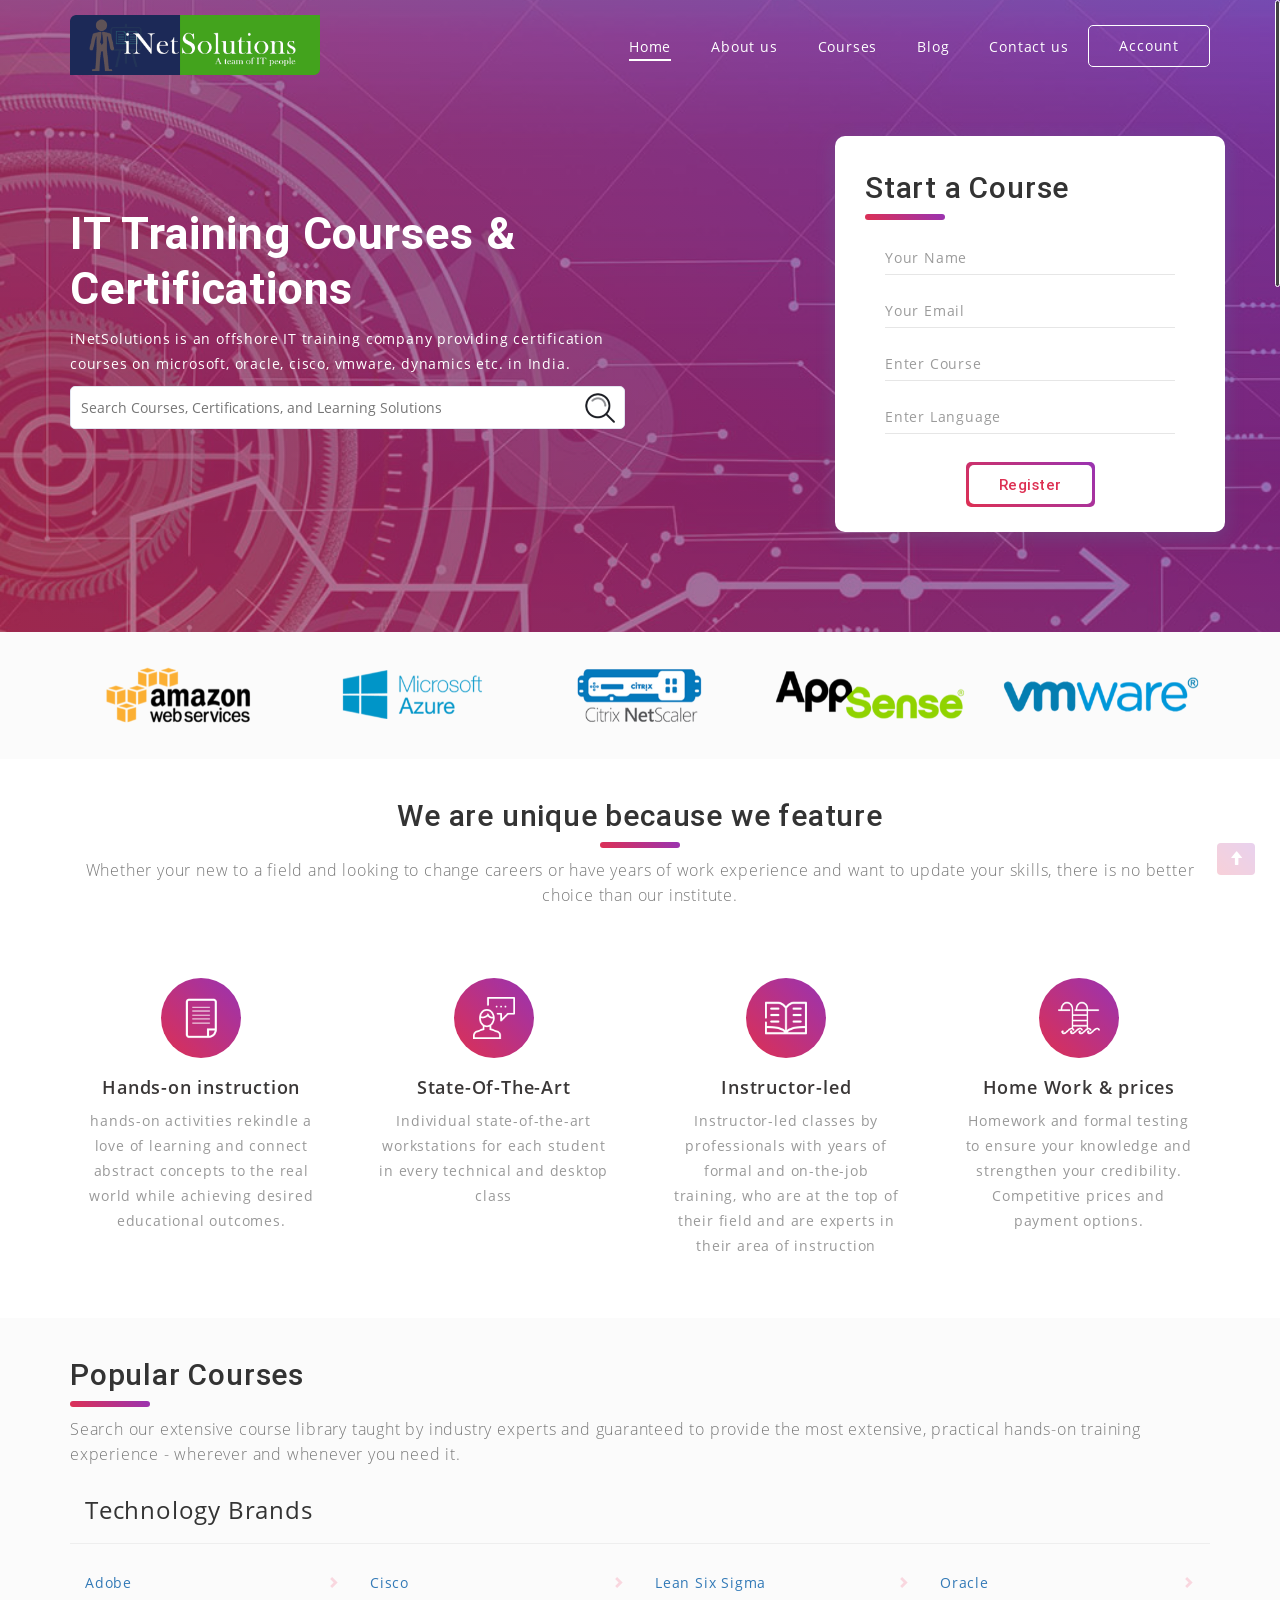
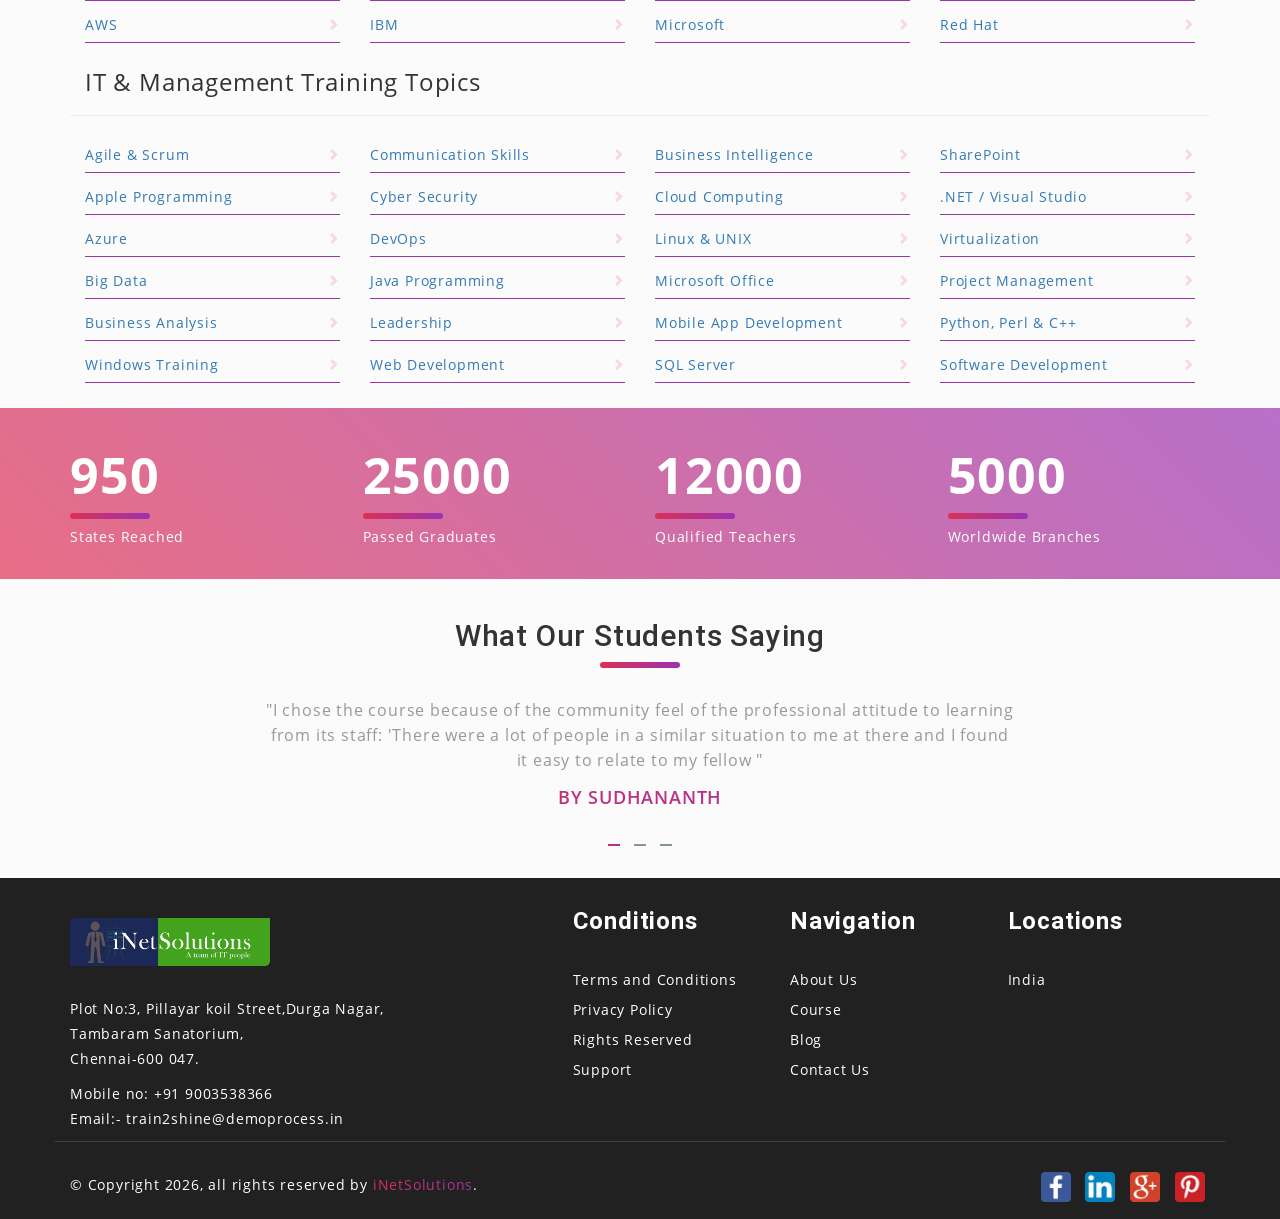
==== Apps/index.html @ a6f06917 "" ====
﻿<!DOCTYPE html>
<html lang="en" ng-app="inet">
<head>
    <title>iNetSolutions</title>
    <meta charset="UTF-8">
    <meta name="viewport" content="width=device-width, initial-scale=1, maximum-scale=1">
    <link rel="shortcut icon" href="images/favi.png">
    <!--Bootstrap css here-->
    <link rel="stylesheet" href="css/bootstrap.css">
    <!--Font-Awsome css here-->
    <link rel="stylesheet" href="css/font-awesome.min.css">
    <!--Owl-carousel css here-->
    <link rel="stylesheet" href="plugins/owl/owl.carousel.css">
    <link rel="stylesheet" href="plugins/owl/owl.theme.default.css">
    <link rel="stylesheet" href="plugins/owl/owl.transitions.css">
    <!--common css here-->
    <link rel="stylesheet" href="css/gradient.css">
    <!-- Gradient Color css-->
    <link rel="stylesheet" href="css/color.css">
    <!--Responsive css here-->
    <link rel="stylesheet" href="css/responsive.css">
    <!--Paraxify css here-->
    <link rel="stylesheet" href="plugins/paraxify/paraxify.css" />
    <!-- Jquery -->


</head>
<body ng-controller="mainController as main">
    <!---loader-->
    <div class="pageLoader">
        <div>
            <div id='stars'></div>
            <div id='stars2'></div>
            <div id='stars3'></div>
            <div id='loadertitle'>
                <div class="loaderArea">
                    <div class="Myloader1">
                        <img class="img-responsive headerLogo" src="images/logo.png" alt="" />
                    </div>
                </div>
            </div>
        </div>
    </div>
    <!---loader-->
    <!-- header -->
    <header class="paraxify">
        <div class="crossfade" ng-show="location=='/' || location=='/home'">
            <figure></figure>
            <figure></figure>
            <figure></figure>
        </div>
        <!--top bar-->
        <div class="overlay">
            <!--top bar-->
            <!--navigation-->
            <nav class="navbar navbar-default">
                <div class="container">
                    <div class="navbar-header logoo">
                        <button id="tog-btn" type="button" class="navbar-toggle collapsed" data-toggle="collapse" data-target="#bs-example-navbar-collapse-1" aria-expanded="false">
                            <span class="sr-only">Toggle navigation</span>
                            <span class="icon-bar"></span>
                            <span class="icon-bar"></span>
                            <span class="icon-bar"></span>
                        </button>
                        <a class="navbar-brand" href="#">
                            <img class="img-responsive headerLogo logo" src="images/logo.png" alt="Logo" />
                        </a>
                    </div>

                    <!-- Collect the nav links, forms, and other content for toggling -->
                    <div class="collapse navbar-collapse" id="bs-example-navbar-collapse-1">
                        <ul class="nav GradinetNav navbar-nav navbar-right hidden-xs hidden-sm">
                            <li>
                                <a href="javascript:;" class="btn borderBTn" style="margin-bottom: 0px;" data-toggle="modal" data-target="#popupRegister">Account</a>
                            </li>
                        </ul>
                        <ul id="navigation" class="nav navbar-nav navbar-right">
                            <li ng-class="{active: location === '/'}">
                                <a href="#!/">Home</a>
                            </li>
                            <li ng-class="{active: location === '/aboutus'}"><a href="#" data-val="#">About us</a></li>
                            <li ng-class="{active: location === '/courses'}"><a href="#" data-val="#">Courses</a></li>
                            <li ng-class="{active: location === '/blog'}"><a href="#" data-val="#">Blog</a></li>
                            <li ng-class="{active: location === '/contact'}"><a ng-href="#!/contact">Contact us</a></li>
                            <li class="visible-xs"><a href="javascript:;" data-toggle="modal" data-target="#popupRegister">Register</a></li>
                        </ul>
                    </div>

                </div>
            </nav>
            <!-- NAVIGATION -->
            <!-- HEADER -->
            <section id="banner-section" class="header-bg" ng-show="location=='/' || location=='/home'">
                <div class="container">
                    <div class="row">
                        <div class="col-md-12 col-sm-12 col-xs-12">
                            <div class="row">
                                <div class="col-md-6 col-sm-9 col-xs-12">
                                    <h1 class="BigFont white" data-aos="fade-right" data-aos-duration="1000">IT Training Courses & Certifications</h1>
                                    <p class="white bannerDesc" data-aos="fade-left" data-aos-duration="1000">
                                        iNetSolutions is an offshore IT training company providing certification courses on microsoft, oracle, cisco, vmware, dynamics etc. in India.
                                    </p>
                                    <input type="text" name="search" value="" class="inetsearchbox" placeholder="Search Courses, Certifications, and Learning Solutions" />
                                    <button class="searchbtn"></button>
                                    <!--<p class="spacetop bannerBtns" data-aos="flip-down" data-aos-duration="1000">
                                        <span class="BannerPlayBtn" data-toggle="modal" data-target="#playVideo">
                                            <i class="fa fa-play"></i>
                                        </span>
                                        <span class="white leftSpace">2,000+ Videos </span>
                                    </p>-->
                                </div>
                                <div class="col-md-4 col-md-offset-2 col-sm-12 col-xs-12 search-div minusMg">
                                    <div class="col-md-12 col-xs-12 col-sm-5">
                                        <h1 class="SectionTitle RobotoMedium">Start a Course</h1>
                                        <div class="underTitleLine gradientbg"></div>
                                    </div>
                                    <div class="col-md-12 col-xs-12 col-sm-7">
                                        <form action="#" class="custom-form">
                                            <div class="form-group">
                                                <input type="text" class="form-control" name="user" id="user" />
                                                <label for="user" class="animated-label">Your Name</label>
                                            </div>
                                            <div class="form-group">
                                                <input type="text" class="form-control" name="pass" id="pass" />
                                                <label for="pass" class="animated-label">Your Email</label>
                                            </div>
                                            <div class="form-group">
                                                <input type="text" class="form-control" name="course" id="course" />
                                                <label for="course" class="animated-label">Enter Course</label>
                                            </div>
                                            <div class="form-group">
                                                <input type="text" class="form-control" name="lang" id="lang" />
                                                <label for="lang" class="animated-label">Enter Language</label>
                                            </div>
                                            <div class="col-md-12 margintop20 marginbottom10">
                                                <button type="button" class="btn gradientBtn" style="margin: 0 auto; display: block; " data-toggle="modal" data-target="#pop-register">
                                                    <span>Register</span>
                                                </button>
                                            </div>
                                        </form>
                                    </div>
                                </div>
                            </div>
                        </div>
                    </div>
                </div>
            </section>
        </div>
    </header>
    <!-- HEADER -->
    <!-- HEADER MODAL START HERE-->
    <!-- Modal -->
    <div id="popupRegister" class="modal fade" role="dialog">
        <div class="modal-dialog">
            <!-- Modal content-->
            <div id="card">
                <figure class="front">
                    <div class="modal-content">
                        <div id="Login">
                            <div class="modal-header">
                                <button type="button" class="close" data-dismiss="modal">&times;</button>
                                <h4 class="modal-title">Login</h4>
                                <p> Enter your credentials to login. </p>
                            </div>
                            <div class="modal-body" style="overflow: hidden">
                                <form action="#" class="custom-form">
                                    <div class="form-group">
                                        <input type="text" class="form-control" name="email" id="email" />
                                        <label for="email" class="animated-label">Your Email</label>
                                    </div>
                                    <div class="form-group">
                                        <input type="password" class="form-control" name="passw" id="passw" />
                                        <label for="passw" class="animated-label">Your Password</label>
                                    </div>
                                    <div class="col-md-12 margintop20">
                                        <button type="button" class="btn gradientBtn" style="margin: 0 auto; display: block; " data-toggle="modal" data-target="#pop-register">
                                            <span>Login</span>
                                        </button>
                                    </div>
                                    <div class="col-md-12 text-center">
                                        <p class="loginRegisterNote registerbtn margintop15">Donot Have a account? <a href="#">Create a account</a></p>
                                    </div>
                                </form>
                            </div>
                        </div>
                    </div>
                </figure>
                <figure class="back">
                    <div class="modal-content">
                        <div id="Register">
                            <div class="modal-header">
                                <button type="button" class="close" data-dismiss="modal">&times;</button>
                                <h4 class="modal-title">Register</h4>
                                <p> Enter your information to Register. </p>
                            </div>
                            <div class="modal-body" style="overflow: hidden">
                                <form action="#" class="custom-form">
                                    <div class="form-group">
                                        <input type="text" class="form-control" name="registerName" id="registerName" />
                                        <label for="registerName" class="animated-label">Your Name</label>
                                    </div>
                                    <div class="form-group">
                                        <input type="text" class="form-control" name="registerEmail" id="registerEmail" />
                                        <label for="registerEmail" class="animated-label">Your Email</label>
                                    </div>
                                    <div class="form-group">
                                        <input type="password" class="form-control" name="registerPassword" id="registerPassword" />
                                        <label for="registerPassword" class="animated-label">Your Password</label>
                                    </div>
                                    <div style="margin-top: 25px; margin-bottom: 20px;">
                                        <button type="button" class="btn gradientBtn" style="margin: 0 auto; display: block;">
                                            <span>Register</span>
                                        </button>
                                    </div>
                                    <div class="col-md-12 text-center">
                                        <p class="loginRegisterNote backtologin">Already have an account ? <a href="#">Login here</a></p>
                                    </div>
                                </form>
                            </div>
                        </div>
                    </div>
                </figure>
            </div>
        </div>
    </div>
    <!-- HEADER MODAL END HERE-->
    <!-- VIDEO MODAL START HERE-->
    <div id="playVideo" class="modal fade" role="dialog">
        <div class="modal-dialog">
            <div class="modal-content">
                <!--<iframe class="iframe" src="https://www.youtube.com/embed/wdUK7bCMXqs" allowfullscreen></iframe>-->
            </div>
        </div>
    </div>
    <!-- VIDEO MODAL END HERE-->
    <div ng-view autoscroll="true"></div>

    <!--PARTNERS SECTION END HERE-->
    <!--FOOTER SECTION START HERE-->

    <footer class="ParalaxImage paraxify">
        <div class="footerContainer">
            <div class="container">
                <div class="row">
                    <div class="col-md-12 col-xs-12 col-sm-12">
                        <div class="row white">
                            <div class="col-md-4 col-sm-4 col-xs-12">
                                <h3 class="white RobotoBold footerLogo">
                                    <img class="img-responsive" src="images/logo.png" alt="Logo" />
                                </h3>
                                <p>
                                    Plot No:3, Pillayar koil Street,Durga Nagar,<br />
                                    Tambaram Sanatorium,<br />Chennai-600 047.
                                </p>
                                <ul>
                                    <li>Mobile no: +91 9003538366</li>
                                    <li>Email:- train2shine@demoprocess.in</li>
                                </ul>
                            </div>
                            <div class="col-md-7 col-md-offset-1 col-sm-8">
                                <div class="col-md-4 col-xs-4  col-sm-4">
                                    <h3 class="white RobotoBold footerTitle footerSmall">Conditions</h3>
                                    <ul>
                                        <li><a href="javascript:;">Terms and Conditions</a></li>
                                        <li><a href="javascript:;">Privacy Policy</a></li>
                                        <li><a href="javascript:;">Rights Reserved</a></li>
                                        <li><a href="javascript:;">Support</a></li>
                                    </ul>
                                </div>
                                <div class="col-md-4 col-xs-4 col-sm-4">
                                    <h3 class="white RobotoBold footerTitle footerSmall">Navigation</h3>
                                    <ul>
                                        <li><a href="javascript:;">About Us</a></li>
                                        <li><a href="javascript:;">Course</a></li>
                                        <li><a href="javascript:;">Blog</a></li>
                                        <li><a href="javascript:;">Contact Us</a></li>
                                    </ul>
                                </div>
                                <div class="col-md-4 col-xs-4  col-sm-4">
                                    <h3 class="white RobotoBold footerTitle footerSmall">Locations</h3>
                                    <ul>
                                        <li><a href="javascript:;">India</a></li>
                                    </ul>
                                </div>
                            </div>
                        </div>
                    </div>
                    <!--rights reserved line-->
                    <div class="col-md-12 col-xs-12 col-sm-12 rightsReserved">
                        <div class="row white">
                            <div class="col-md-6 col-sm-6 col-xs-12">
                                <p>
                                    &copy; Copyright {{year}}, all rights reserved by <a href="#" target="_blank" class="gradientColor">iNetSolutions</a>.
                                </p>
                            </div>
                            <div class="col-md-6 col-sm-6 col-xs-12 text-right">
                                <ul class="list-inline SocialIcons">
                                    <li>
                                        <a href="javascript:;">
                                            <img src="images/footer/fb.png" alt="Facebook Logo" class="img-responsive footerImages" />
                                        </a>
                                    </li>
                                    <li>
                                        <a href="javascript:;">
                                            <img src="images/footer/li.png" alt="LinkedIn Logo" class="img-responsive footerImages" />
                                        </a>
                                    </li>
                                    <li>
                                        <a href="javascript:;">
                                            <img src="images/footer/gm.png" alt="Gmail Logo" class="img-responsive footerImages" />
                                        </a>
                                    </li>
                                    <li>
                                        <a href="javascript:;">
                                            <img src="images/footer/pi.png" alt="Pinterest Logo" class="img-responsive footerImages" />
                                        </a>
                                    </li>
                                </ul>
                            </div>
                        </div>
                    </div>
                </div>
            </div>
        </div>
    </footer>

    <!--FOOTER SECTION END HERE-->
    <!-- GO TO TOP FUNCYION START HERE-->

    <button onclick="goTopFunction()" id="TopBtn" class="gradientbgTransparent btn btn-gradient"><span class="glyphicon glyphicon-arrow-up"></span></button>
    <script src="js/jquery.js"></script>
    <script src="js/angular.min.js"></script>
    <script src="js/angular-route.js"></script>
    <script src="js/angular-sanitize.js"></script>
    <script src="script.js"></script>
    <!-- GO TO TOP FUNCYION END HERE-->
    <!-- All Javascripts -->
    <!-- Bootstrap -->
    <script type="text/javascript" src="js/bootstrap.js"></script>
    <!-- Nice Scroll -->
    <script type="text/javascript" src="plugins/niceScroll/niceScroll.min.js"></script>
    <!-- Owl Carousel -->
    <script type="text/javascript" src="plugins/owl/owl.carousel.js"></script>
    <!--Paraxify js here-->
    <script type="text/javascript" src="plugins/paraxify/paraxify.js"></script>
    <!-- gradient variation home js file -->
    <script type="text/javascript" src="js/gradient.js"></script>
    <div id="mainjsload">
        <!-- common js file -->
        <script type="text/javascript" src="js/main.js"></script>
    </div>

</body>
</html>
---- Apps/css/gradient.css ----
/*fonts-start-here */

@font-face {
    font-family: robo-light;
    src: url("../fonts/roboto/Roboto-Light.ttf");
}

@font-face {
    font-family: robo-medium;
    src: url("../fonts/roboto/Roboto-Medium.ttf");
}

@font-face {
    font-family: robo-bold;
    src: url("../fonts/roboto/Roboto-Bold.ttf");
}

@font-face {
    font-family: open-light;
    src: url("../fonts/openSans/OpenSans-Light.ttf");
}

@font-face {
    font-family: open-regular;
    src: url("../fonts/openSans/OpenSans-Regular.ttf");
}

@font-face {
    font-family: open-semibold;
    src: url("../fonts/openSans/OpenSans-Semibold.ttf");
}

@font-face {
    font-family: open-bold;
    src: url("../fonts/openSans/OpenSans-Bold.ttf");
}


.RobotoLight {
    font-family: robo-light;
}

.RobotoMedium {
    font-family: robo-medium;
}

.RobotoBold {
    font-family: robo-bold;
}

.RobotoLight {
    font-family: open-light;
}

.OpensansRegular {
    font-family: open-regular;
}

.OpensanssemBold {
    font-family: open-semibold;
}

.OpenBold {
    font-family: open-bold;
}

.panel-title:hover {
    color: #000;
}

body {
    font-family: open-regular;
    line-height: 25px;
    letter-spacing: 0.8px;
}

select::-ms-expand {
    display: none;
}

.col-md-15, .col-sm-15 {
    width: 12.5%;
    float: left;
}

.modal-open {
    overflow: hidden;
}

/*fonts-end-here */




/* header syles start here*/

header {
    background-image: url("../images/bg1.jpg");
    background-size: cover;
    position: relative;
}

/*Navbar styles start here */
.navbar {
    background-color: transparent;
    border: none;
}

.navbar-collapse {
    padding-top: 25px;
}

.navbar-brand {
    color: #fff !important;
    font-size: 30px;
}

#navigation li a {
    color: #fff;
    padding: 2px 0px;
    border-bottom: 1px solid transparent;
    border-bottom-width: 2px;
    transition: all 0.3s ease 0s;
}

#navigation li {
    color: #fff;
    padding: 10px 20px;
}

.navbar-default .navbar-brand {
    /*margin-top: 15px !important;*/
}

#navigation li a:hover {
    color: #fff;
    background-color: transparent;
    outline: none;
    text-decoration: none;
    border-color: #fff;
}

#navigation li.active a {
    color: #fff;
    background-color: transparent;
    outline: none;
    text-decoration: none;
    border-color: #fff;
}

.borderBTn {
    padding: 10px 30px !important;
    color: #fff !important;
    border-radius: 5px;
    background-color: transparent;
    border: 1px solid #fff;
}

    .borderBTn:hover {
        background-color: #fff !important;
    }

    .borderBTn div {
        border-radius: 30px;
        background-color: transparent;
        font-family: open-regular;
        font-size: 15px;
        padding: 6px 30px;
        color: #ffffff;
    }

.GradinetNav li a:hover, .GradinetNav li a:focus {
    outline: none;
    background-color: transparent;
}

.gradientBtn {
    border-radius: 5px;
    padding: 12px 3px !important;
}

    .gradientBtn span {
        width: 100%;
        padding: 8px 28px !important;
        background: #fff;
        border: 2px solid transparent;
        border-radius: 5px;
    }

    .gradientBtn:hover span {
        color: #fff;
        background-color: transparent;
    }

.btn:active, .btn.active {
    outline: none;
    box-shadow: none;
    background-color: transparent;
}

.navbar {
    transition: all 0.3s;
}

.navbar {
    padding: 0 0 15px;
}

.navbar-fixed-top {
    transition: all 0.3s ease 0s;
}

    .navbar-fixed-top .navbar-right {
        margin: 0px;
    }

.dropdown-menu {
    background-color: rgba(255,255,255,0.90);
}

    .dropdown-menu li a {
        border-bottom: none !important;
        font-size: 12px !important;
        color: #333 !important;
    }

    .dropdown-menu li a {
        border-bottom: none !important;
        font-size: 13px !important;
        padding: 8px 12px !important;
    }

    .dropdown-menu li {
        padding: 0px !important;
    }

        .dropdown-menu li:hover {
            background-color: #ddd !important;
        }

.navbar-default .navbar-nav > .open > a, .navbar-default .navbar-nav > .open > a:hover, .navbar-default .navbar-nav > .open > a:focus {
    background-color: transparent;
}


/* header syles end here*/



/* banner styles start here */


#banner-section {
    padding-top: 100px; /*150*/
    padding-bottom: 100px; /*250*/
}

.BigFont {
    font-family: robo-bold;
    font-size: 45px;
    font-weight: 400;
    line-height: 55px;
    text-transform: capitalize;
}

.white {
    color: #fff;
}

.BannerPlayBtn {
    border-radius: 50%;
    padding: 20px 20px 20px 27px;
    text-align: center;
    color: #fff;
    transition: all 0.3s ease 0s;
    border: 1px solid #fff;
}

.leftSpace {
    padding-left: 15px;
}

.spacetop {
    padding: 30px 0px;
}

/* banner styles End here */


/* popular course section styles start here*/


.sectionPadding {
    padding: 20px 15px 20px 15px;
}

.SectionTitle {
    font-size: 30px;
}

.underTitleLine {
    border-radius: 3px;
    height: 6px;
    margin: 10px 0px;
    width: 80px;
}

.text-center .underTitleLine {
    margin-right: auto;
    margin-left: auto;
    display: block;
}

.LightColor {
    color: #777777;
    font-size: 16px;
}

.sectionHeader {
    padding-bottom: 20px;
}

.popularBox {
    background-color: transparent;
    border: 1px solid #ebebeb;
    border-radius: 10px;
    overflow: hidden;
    transition: all 0.2s ease 0s;
}

    .popularBox:hover {
        cursor: pointer;
        margin-top: -10px;
        box-shadow: 0px 0px 20px #ddd;
    }

.ImageContainer {
    height: 240px;
    background-size: cover !important;
    background-position: center;
    background-repeat: no-repeat !important;
}

.popularTitle {
    margin: 0px;
    color: #333;
    font-size: 14px;
}

.popularDesc {
    margin: 0px;
    font-size: 13px;
    color: #888;
}

.popularBtn {
    margin: 0px;
    font-size: 13px;
}

    .popularBtn:hover {
        text-decoration: none;
    }

.popularPadding {
    padding: 15px;
    line-height: 20px;
}

/* popular course section styles end here*/


/*how it works styles start here*/


.minusMg {
    margin-top: -50px;
}

.noMarg {
    margin: 0px;
}

.search-div {
    background-color: #fff;
    border-radius: 10px;
    box-shadow: 0 5px 20px rgba(66, 215, 209, 0.15);
    padding: 15px;
}

.iconContainer {
    width: 80px;
    height: 80px;
    border-radius: 50%;
    margin-right: auto;
    margin-left: auto;
    margin-bottom: 10px;
    margin-top: 10px;
    display: block;
    padding: 4px 10px;
}

.BorderedSection {
    background-color: #fbfbfb;
}

.RightIcon {
    padding-right: 40px;
    text-align: right;
}

    .RightIcon:after {
        background: transparent;
        border-radius: 50%;
        content: "";
        font-family: fontawesome;
        height: 20px;
        position: absolute;
        right: -10px;
        top: 30px;
        width: 20px;
    }

.LeftIcon {
    text-align: left;
    margin-top: 115px;
    margin-left: -1px;
    padding-left: 40px;
}

    .LeftIcon:after {
        background: transparent;
        border-radius: 50%;
        content: "";
        font-family: fontawesome;
        height: 20px;
        position: absolute;
        left: -10px;
        top: 30px;
        width: 20px;
    }

.upperSpace {
    margin-top: 60px;
}

.ArrowImage {
    margin-left: auto;
    margin-right: auto;
    margin-top: 50px;
    display: block;
}

.BoxLayout {
    padding: 30px;
    overflow: hidden;
    box-shadow: 0px 0px 20px #eee;
    border-radius: 10px;
}

/*how it works styles end here*/


/* counter styles start here*/

#Counter {
}

.p0withl-r {
    padding: 0px 15px;
}

.counterTitle {
    font-size: 50px;
}

.counterLine {
    border-radius: 3px;
    height: 6px;
    margin: 5px 0;
    width: 80px;
}

.ParalaxImage {
    background-size: cover !important;
}

/* counter styles end here*/


/*services box styles start here*/


.ServiceBox {
    border-radius: 10px;
    padding: 30px;
    transition: all 0.2s ease 0s;
}

    .ServiceBox:hover {
        margin-top: -10px;
        box-shadow: 0px 0px 15px rgba(66,216,209,0.20);
    }

.serviceImage {
    margin: 15px auto;
    display: block;
    width: 70%;
}

.noPadding {
    padding: 0px;
}

.serviceTitle {
    color: #3a3737;
    font-family: open-semibold;
    font-size: 18px;
}

.serviceDetail {
    color: #999999;
    font-size: 14px;
    font-family: open-regular;
}

/*services box styles end here*/

/*faq styles start  here*/


.panel-title {
    font-family: open-semibold;
    font-size: 15px;
    color: #000;
    padding: 10px;
}

.panel-body {
    font-family: open-light;
    font-size: 14px;
    color: #222;
    transition: all 0.2s ease 0s;
}

.panel-group .panel {
    box-shadow: 0px 4px 8px rgba(217, 217, 217, 0.8);
    border: none;
    margin-bottom: 12px;
    transition: all 0.2s ease 0s;
}

.panel-default > .panel-heading {
    background-color: #ffffff;
    padding: 0px;
}

.panel-group .panel-heading + .panel-collapse > .panel-body, .panel-group .panel-heading + .panel-collapse > .list-group {
    border: none;
    transition: all 0.2s ease 0s;
}

.panel-title {
    padding: 22px 15px 13px;
    display: inline-table;
    width: 100%;
}

.panel-heading:hover {
    cursor: pointer;
}

.collpapseArrow {
    float: right;
    text-align: right;
}

.panel-group {
    padding: 50px 0px;
}

.faqImage {
    margin: 0 auto;
    display: block;
}

.panel-title p {
    width: 85% !important;
    float: left;
}

.panel-title i {
    width: -1%;
}

.panel-title {
    overflow: hidden;
}

.panel.active .collpapseArrow {
    transform: rotate(180deg);
}

.panel.active .panel-title {
    color: #ffffff;
    outline: none;
}

.panel.active {
    transition: all 0.2s ease 0s;
}

/*faq styles end  here*/

/*video tour section styles start here*/


.videoTourPlayBtn {
    background-color: #ffffff !important;
    border-radius: 50%;
    padding: 16px 20px 16px 27px;
    text-align: center;
}

.btnContainer {
    text-align: center;
    margin: 35px 0px;
}

/*video tour section styles end here*/

/*blog section styles start here*/


.BlogImageContainer {
    height: 200px;
    background-size: cover !important;
    background-position: center;
    background-repeat: no-repeat !important;
}

.blogPostContainer {
    position: relative;
}

    .blogPostContainer:hover .blogOverlay {
        height: 100%;
        padding: 188px 50px;
    }

.blogPost p {
    margin: 10px 0px;
}

.viewBlog:hover {
    cursor: pointer;
    transform: rotate(75deg);
}

.blogOverlay {
    text-align: center;
    position: absolute;
    transition: all 0.3s ease 0s;
    bottom: 0px;
    border-radius: 10px;
    height: 0%;
    width: 100%;
    overflow: hidden;
}

.postModal {
    width: 70% !important;
}

.blogPostContent {
    padding: 50px;
}

    .blogPostContent .dates {
        margin-bottom: 20px;
    }

.myCloseBtn {
    color: #fff;
    float: right;
    font-size: 50px;
    font-weight: bold;
    line-height: 1;
    opacity: 0.2;
    position: absolute;
    right: 15px;
    text-align: right;
    text-shadow: 0 1px 0 #fff;
    z-index: 999999999;
}

/*blog section styles end here*/


/* testimonials styles start here */

.clientReview {
    font-size: 16px;
    color: #999;
    font-family: open-regular;
}

.clientName {
    font-size: 18px;
    text-transform: uppercase;
    font-family: open-semibold;
    margin: 15px 0px;
}

.owl-theme .owl-dots .owl-dot span {
    background: #869791 none repeat scroll 0 0;
    border-radius: 0;
    display: block;
    height: 2px;
    margin: 5px 7px;
    opacity: 1;
    width: 12px;
}

/* testimonials styles end here */


/*subscribe styles start here*/

.subscribeInput {
    padding: 15px;
    width: 100%;
    border-radius: 50px;
    background-color: transparent;
    border: 1px solid #ffffff;
    color: #fff;
    padding-right: 130px;
}

    .subscribeInput::-moz-placeholder {
        color: #fff;
        font-size: 16px;
    }

.subscribeBtn {
    border: 0 none;
    border-radius: 50px;
    box-shadow: 0 5px 10px rgba(0, 0, 0, 0.2);
    color: #fff;
    float: right;
    padding: 8px 20px;
    position: absolute;
    right: 26px;
    top: 7px;
}

.MarBm {
    margin-bottom: 30px;
}


/*subscribe styles end here*/


/*contact us styles goes here*/

.themeInputs {
    border: none;
    box-shadow: none;
    border-radius: 0px;
    background-color: transparent;
    border-bottom: 1px solid #eeeeee;
    height: 60px;
}

.inputContainer {
    margin: 0px;
    overflow: hidden;
}

.form-control:focus {
    box-shadow: none;
}

.inputContainer label {
    color: #777;
}

textarea {
    padding: 20px 12px;
}

.error {
    color: #bbb;
    padding: 0px 10px;
    font-size: 11px;
    margin: 0px;
}

.contact-info ul {
    list-style: none;
}

.contact-info h5 {
    color: #111;
    font-weight: bold;
    margin-bottom: 5px;
    font-family: sans-serif;
}

.contact-info > ul > li > a {
    color: #797979;
    float: left;
    width: 100%;
}

.contact-box .social-networks {
    padding: 0px;
    padding-top: 2px;
}

.social-networks li {
    border: 1px solid transparent;
    border-radius: 50%;
    float: left;
    height: 40px;
    padding: 4px;
    width: 40px;
}

    .social-networks li a {
        background: #405e94 none repeat scroll 0 0;
        border-radius: 50%;
        color: #fff;
        display: block;
        font-size: 13px;
        height: 30px;
        line-height: 28px;
        margin-right: 10px;
        text-align: center;
        width: 30px;
    }

        .social-networks li a :hover {
            text-decoration: none;
        }

/*contact us styles end here*/


/* footer styles goes here*/


.footerContainer {
    background-color: #212121;
}

.footerLogo {
    font-size: 30px;
}

    .footerLogo img {
        width: 200px;
        padding: 20px 0px;
    }

.footerTitle {
    margin: 30px 0px;
}

footer ul {
    list-style: none;
    padding-left: 0px;
}

    footer ul li a {
        color: #fff;
        line-height: 30px;
    }

.footerMb {
    margin-bottom: 80px;
}

.rightsReserved {
    padding-top: 30px;
    border-top: 1px solid rgba(255,255,255,0.15);
}

.footerPadding {
    padding-top: 80px;
    padding-bottom: 20px;
}

.SocialIcons li a img {
    width: 30px;
}

/* footer styles end here*/



/*go to top button design start here */

#TopBtn {
    position: fixed;
    right: 25px;
    bottom: 25px;
    color: #fff;
    display: none;
}

/*go to top button design end here */



/* modal design styles start here*/


.modal-dialog {
    width: 30%;
}

label {
    /*display: none;*/
}

.marg20 {
    margin: 20px 0px;
}

.loginRegisterNote {
    color: #777;
    font-size: 11px;
    font-family: open-light;
}

.margintop15 {
    margin-top: 15px;
}

.margintop20 {
    margin-top: 20px;
}

.marginbottom10 {
    margin-bottom: 10px;
}

.modal-dialog {
    -webkit-perspective: 800px;
    -moz-perspective: 800px;
    -o-perspective: 800px;
    perspective: 800px;
}

#card {
    width: 100%;
    height: 100%;
    position: absolute;
    -webkit-transition: -webkit-transform 1s;
    -moz-transition: -moz-transform 1s;
    -o-transition: -o-transform 1s;
    transition: transform 1s;
    -webkit-transform-style: preserve-3d;
    -moz-transform-style: preserve-3d;
    -o-transform-style: preserve-3d;
    transform-style: preserve-3d;
    -webkit-transform-origin: right center;
    -moz-transform-origin: right center;
    -o-transform-origin: right center;
    transform-origin: right center;
}

    #card figure {
        display: block;
        height: 100%;
        width: 100%;
        position: absolute;
        -webkit-backface-visibility: hidden;
        -moz-backface-visibility: hidden;
        -o-backface-visibility: hidden;
        backface-visibility: hidden;
    }


    #card .back {
        -webkit-transform: rotateY( 180deg );
        -moz-transform: rotateY( 180deg );
        -o-transform: rotateY( 180deg );
        transform: rotateY( 180deg );
    }

    #card.flipped {
        -webkit-transform: translateX( -100% ) rotateY( -180deg );
        -moz-transform: translateX( -100% ) rotateY( -180deg );
        -o-transform: translateX( -100% ) rotateY( -180deg );
        transform: translateX( -100% ) rotateY( -180deg );
    }

.loginRegisterNote a:hover, .loginRegisterNote a:focus {
    text-decoration: none;
    outline: none;
}

/* modal design styles end here*/


/* video modal styles start here*/


#playVideo .modal-dialog {
    width: 80%;
    margin-left: 10%;
    margin-right: 10%;
}

#playVideo .modal-content {
    width: 100%;
    height: 70vh;
    margin-top: 15vh;
}

.iframe {
    height: 100%;
    width: 100%;
}

/* video modal styles start here*/


/* loading styles start here*/


.pageLoader {
    background-color: #ffffff;
    bottom: 0;
    left: 0;
    position: fixed;
    right: 0;
    top: 0;
    z-index: 2000;
    background: radial-gradient(ellipse at bottom, #1b2735 0%, #090a0f 100%);
}

.loaderArea {
    left: 35%;
    position: absolute;
    top: 40%;
    z-index: 2100;
}

.Myloader1 {
    height: 100%;
    position: relative;
}

.gradient_circle {
    animation: 1s linear 0s normal none infinite running rotateThis;
    border-radius: 100%;
    box-shadow: 0 1px 0 0 rgba(225, 131, 194, 0.25), 0 -1px 0 0 rgba(165, 181, 222, 0.25), 1px 0 0 0 rgba(225, 131, 194, 0.25), -1px 0 0 0 rgba(165, 181, 222, 0.25), 1px -1px 0 0 rgba(195, 156, 208, 0.5), -1px 1px 0 0 rgba(195, 156, 208, 0.5), 1px 1px 0 0 rgba(255, 105, 180, 0.75), -1px -1px 0 0 rgba(135, 206, 235, 0.75);
    height: 90px;
    margin-left: -45px;
    margin-top: -45px;
    width: 90px;
}

.gradient_circle {
    margin-top: -45px;
    margin-left: -45px;
    height: 90px;
    width: 90px;
    border-radius: 100%;
    box-shadow: 0 1px 0 0 rgba(225, 131, 194, .25), 0 -1px 0 0 rgba(165, 181, 222, .25), 1px 0 0 0 rgba(225, 131, 194, .25), -1px 0 0 0 rgba(165, 181, 222, .25), 1px -1px 0 0 rgba(195, 156, 208, .5), -1px 1px 0 0 rgba(195, 156, 208, .5), 1px 1px 0 0 rgba(255, 105, 180, .75), -1px -1px 0 0 rgba(135, 206, 235, .75);
    animation: rotateThis 1s linear infinite;
}

@-o-keyframes rotateThis {
    from {
        transform: rotate(0) scale(1);
    }

    to {
        transform: rotate(360deg) scale(1);
    }
}

@-moz-keyframes rotateThis {
    from {
        transform: rotate(0) scale(1);
    }

    to {
        transform: rotate(360deg) scale(1);
    }
}

@-webkit-keyframes rotateThis {
    from {
        transform: rotate(0) scale(1);
    }

    to {
        transform: rotate(360deg) scale(1);
    }
}

@keyframes rotateThis {
    from {
        transform: rotate(0) scale(1);
    }

    to {
        transform: rotate(360deg) scale(1);
    }
}

/* loading styles end here*/
---- Apps/css/color.css ----
/*  colors classes start here */

.gradientbg {
    background: rgb(221, 48, 83); /* Old browsers */
    background: -moz-linear-gradient(45deg, rgba(221, 48, 83, 1) 0%, rgba(153, 51, 178, 1) 100%); /* FF3.6-15 */
    background: -webkit-linear-gradient(45deg, rgba(221, 48, 83, 1) 0%, rgba(153, 51, 178, 1) 100%); /* Chrome10-25,Safari5.1-6 */
    background: linear-gradient(45deg, rgba(221, 48, 83, 1) 0%, rgba(153, 51, 178, 1) 100%); /* W3C, IE10+, FF16+, Chrome26+, Opera12+, Safari7+ */
    filter: progid:DXImageTransform.Microsoft.gradient(startColorstr='#dd3053', endColorstr='#9933b2', GradientType=1); /* IE6-9 fallback on horizontal gradient */
    color: #ffffff;
}

.gradientColor {
    background: rgb(221, 48, 83); /* Old browsers */
    background: -moz-linear-gradient(45deg, rgba(221, 48, 83, 1) 0%, rgba(153, 51, 178, 1) 100%); /* FF3.6-15 */
    background: -webkit-linear-gradient(45deg, rgba(221, 48, 83, 1) 0%, rgba(153, 51, 178, 1) 100%); /* Chrome10-25,Safari5.1-6 */
    background: linear-gradient(45deg, rgba(221, 48, 83, 1) 0%, rgba(153, 51, 178, 1) 100%); /* W3C, IE10+, FF16+, Chrome26+, Opera12+, Safari7+ */
    filter: progid:DXImageTransform.Microsoft.gradient(startColorstr='#dd3053', endColorstr='#9933b2', GradientType=1); /* IE6-9 fallback on horizontal gradient */
    -webkit-background-clip: text;
    -webkit-text-fill-color: transparent;
    transition: all 0.3s;
}

.gradientbgTransparent {
    background: rgb(221, 48, 83); /* Old browsers */
    background: -moz-linear-gradient(45deg, rgba(221, 48, 83, 1) 0%, rgba(153, 51, 178, 1) 100%); /* FF3.6-15 */
    background: -webkit-linear-gradient(45deg, rgba(221, 48, 83, 1) 0%, rgba(153, 51, 178, 1) 100%); /* Chrome10-25,Safari5.1-6 */
    background: linear-gradient(45deg, rgba(221, 48, 83, 1) 0%, rgba(153, 51, 178, 1) 100%); /* W3C, IE10+, FF16+, Chrome26+, Opera12+, Safari7+ */
    filter: progid:DXImageTransform.Microsoft.gradient(startColorstr='#dd3053', endColorstr='#9933b2', GradientType=1); /* IE6-9 fallback on horizontal gradient */
    filter: progid:DXImageTransform.Microsoft.gradient(startColorstr='#3883e0', endColorstr='#d347e0', GradientType=1); /* IE6-9 */
    border: none;
}

.gradientHover:hover, .gradientHover:hover {
    cursor: pointer;
    box-shadow: 0px 5px 20px rgba(62, 214, 211, 0.7);
}

.gradientColor:hover {
    text-decoration: none;
}

.overlay {
    position: relative;
    background: rgb(221, 48, 83); /* Old browsers */
    background: -moz-linear-gradient(45deg, rgba(221, 48, 83, 0.7) 0%, rgba(153, 51, 178, 0.7) 100%); /* FF3.6-15 */
    background: -webkit-linear-gradient(45deg, rgba(221, 48, 83, 0.7) 0%, rgba(153, 51, 178, 0.7) 100%); /* Chrome10-25,Safari5.1-6 */
    background: linear-gradient(45deg, rgba(221, 48, 83, 0.7) 0%, rgba(153, 51, 178, 0.7) 100%); /* W3C, IE10+, FF16+, Chrome26+, Opera12+, Safari7+ */
    filter: progid:DXImageTransform.Microsoft.gradient(startColorstr='#dd3053', endColorstr='#9933b2', GradientType=1); /* IE6-9 fallback on horizontal gradient */
}

.form-control:focus {
    border-color: #8964e0;
}

/*  colors classes end here */





/*Navbar styles start here */

.dropdown-menu ul li {
    background-color: #f1f1f1;
}

#navigation li .dropdown-menu li {
    padding: 5px 10px;
}

.gradientBtn {
    background: rgb(221, 48, 83); /* Old browsers */
    background: -moz-linear-gradient(45deg, rgba(221, 48, 83, 1) 0%, rgba(153, 51, 178, 1) 100%); /* FF3.6-15 */
    background: -webkit-linear-gradient(45deg, rgba(221, 48, 83, 1) 0%, rgba(153, 51, 178, 1) 100%); /* Chrome10-25,Safari5.1-6 */
    background: linear-gradient(45deg, rgba(221, 48, 83, 1) 0%, rgba(153, 51, 178, 1) 100%); /* W3C, IE10+, FF16+, Chrome26+, Opera12+, Safari7+ */
    filter: progid:DXImageTransform.Microsoft.gradient(startColorstr='#dd3053', endColorstr='#9933b2', GradientType=1); /* IE6-9 fallback on horizontal gradient */
    border: medium none;
    border-radius: 5px;
    color: #fff;
    font-family: robo-medium;
    font-size: 15px;
    letter-spacing: 0.5px;
    margin-bottom: 15px;
    transition: all 0.3s ease 0s;
}

    .gradientBtn div {
        background-color: #ffffff;
    }

    .gradientBtn:hover div {
        color: #fff !important;
    }

.btn:focus, .btn:active:focus, .btn.active:focus, .btn.focus, .btn.focus:active, .btn.active.focus {
    outline: none;
    box-shadow: none;
    background: rgb(221, 48, 83); /* Old browsers */
    background: -moz-linear-gradient(45deg, rgba(221, 48, 83, 1) 0%, rgba(153, 51, 178, 1) 100%); /* FF3.6-15 */
    background: -webkit-linear-gradient(45deg, rgba(221, 48, 83, 1) 0%, rgba(153, 51, 178, 1) 100%); /* Chrome10-25,Safari5.1-6 */
    background: linear-gradient(45deg, rgba(221, 48, 83, 1) 0%, rgba(153, 51, 178, 1) 100%); /* W3C, IE10+, FF16+, Chrome26+, Opera12+, Safari7+ */
    filter: progid:DXImageTransform.Microsoft.gradient(startColorstr='#dd3053', endColorstr='#9933b2', GradientType=1); /* IE6-9 fallback on horizontal gradient */
}

.navbar-default .navbar-toggle .icon-bar {
    background-color: #fff;
}

.navbar-default .navbar-toggle:hover, .navbar-default .navbar-toggle:focus {
    background: rgb(221, 48, 83); /* Old browsers */
    background: -moz-linear-gradient(45deg, rgba(221, 48, 83, 1) 0%, rgba(153, 51, 178, 1) 100%); /* FF3.6-15 */
    background: -webkit-linear-gradient(45deg, rgba(221, 48, 83, 1) 0%, rgba(153, 51, 178, 1) 100%); /* Chrome10-25,Safari5.1-6 */
    background: linear-gradient(45deg, rgba(221, 48, 83, 1) 0%, rgba(153, 51, 178, 1) 100%); /* W3C, IE10+, FF16+, Chrome26+, Opera12+, Safari7+ */
    filter: progid:DXImageTransform.Microsoft.gradient(startColorstr='#dd3053', endColorstr='#9933b2', GradientType=1); /* IE6-9 fallback on horizontal gradient */
}

.navbar-fixed-top {
    background: rgb(221, 48, 83); /* Old browsers */
    background: -moz-linear-gradient(45deg, rgba(221, 48, 83, 1) 0%, rgba(153, 51, 178, 1) 100%); /* FF3.6-15 */
    background: -webkit-linear-gradient(45deg, rgba(221, 48, 83, 1) 0%, rgba(153, 51, 178, 1) 100%); /* Chrome10-25,Safari5.1-6 */
    background: linear-gradient(45deg, rgba(221, 48, 83, 1) 0%, rgba(153, 51, 178, 1) 100%); /* W3C, IE10+, FF16+, Chrome26+, Opera12+, Safari7+ */
    filter: progid:DXImageTransform.Microsoft.gradient(startColorstr='#dd3053', endColorstr='#9933b2', GradientType=1); /* IE6-9 fallback on horizontal gradient */
    color: #fff;
    transition: all 0.3s ease 0s;
    border: none;
}


.gradientBtn div span {
    color: rgba(221, 48, 83, 1);
}

.gradientBtn span {
    color: rgba(221, 48, 83, 1);
}

.borderBTn:hover {
    color: rgba(221, 48, 83, 1) !important;
}


.gradientBtn {
    border-radius: 5px;
    padding: 2px;
}

    .gradientBtn div {
        background-color: #fff;
        border-radius: 30px;
        font-family: open-regular;
        font-size: 15px;
        padding: 6px 30px;
        transition: all 0.3s ease 0s;
    }

.borderBTn:hover {
    background-color: #fff;
}

    .borderBTn:hover div {
        background: rgb(221, 48, 83); /* Old browsers */
        background: -moz-linear-gradient(45deg, rgba(221, 48, 83, 1) 0%, rgba(153, 51, 178, 1) 100%); /* FF3.6-15 */
        background: -webkit-linear-gradient(45deg, rgba(221, 48, 83, 1) 0%, rgba(153, 51, 178, 1) 100%); /* Chrome10-25,Safari5.1-6 */
        background: linear-gradient(45deg, rgba(221, 48, 83, 1) 0%, rgba(153, 51, 178, 1) 100%); /* W3C, IE10+, FF16+, Chrome26+, Opera12+, Safari7+ */
        filter: progid:DXImageTransform.Microsoft.gradient(startColorstr='#dd3053', endColorstr='#9933b2', GradientType=1); /* IE6-9 fallback on horizontal gradient */
        -webkit-background-clip: text;
        -webkit-text-fill-color: transparent;
    }

.gradientBtn:hover div {
    background: rgb(221, 48, 83); /* Old browsers */
    background: -moz-linear-gradient(45deg, rgba(221, 48, 83, 1) 0%, rgba(153, 51, 178, 1) 100%); /* FF3.6-15 */
    background: -webkit-linear-gradient(45deg, rgba(221, 48, 83, 1) 0%, rgba(153, 51, 178, 1) 100%); /* Chrome10-25,Safari5.1-6 */
    background: linear-gradient(45deg, rgba(221, 48, 83, 1) 0%, rgba(153, 51, 178, 1) 100%); /* W3C, IE10+, FF16+, Chrome26+, Opera12+, Safari7+ */
    filter: progid:DXImageTransform.Microsoft.gradient(startColorstr='#dd3053', endColorstr='#9933b2', GradientType=1); /* IE6-9 fallback on horizontal gradient */
}

    .gradientBtn:hover div span {
        color: #fff !important;
    }


/*Navbar styles end here */





/* banner styles start here */

.BannerPlayBtn:hover {
    background-color: #fff;
    cursor: pointer;
}

    .BannerPlayBtn:hover i {
        background: rgb(221, 48, 83); /* Old browsers */
        background: -moz-linear-gradient(45deg, rgba(221, 48, 83, 1) 0%, rgba(153, 51, 178, 1) 100%); /* FF3.6-15 */
        background: -webkit-linear-gradient(45deg, rgba(221, 48, 83, 1) 0%, rgba(153, 51, 178, 1) 100%); /* Chrome10-25,Safari5.1-6 */
        background: linear-gradient(45deg, rgba(221, 48, 83, 1) 0%, rgba(153, 51, 178, 1) 100%); /* W3C, IE10+, FF16+, Chrome26+, Opera12+, Safari7+ */
        filter: progid:DXImageTransform.Microsoft.gradient(startColorstr='#dd3053', endColorstr='#9933b2', GradientType=1); /* IE6-9 fallback on horizontal gradient */
        -webkit-background-clip: text;
        -webkit-text-fill-color: transparent;
    }

/* banner styles end here */







/*faq styles start  here*/

.panel.active .panel-heading, .panel.active .panel-body {
    background: rgb(221, 48, 83); /* Old browsers */
    background: -moz-linear-gradient(45deg, rgba(221, 48, 83, 1) 0%, rgba(153, 51, 178, 1) 100%); /* FF3.6-15 */
    background: -webkit-linear-gradient(45deg, rgba(221, 48, 83, 1) 0%, rgba(153, 51, 178, 1) 100%); /* Chrome10-25,Safari5.1-6 */
    background: linear-gradient(45deg, rgba(221, 48, 83, 1) 0%, rgba(153, 51, 178, 1) 100%); /* W3C, IE10+, FF16+, Chrome26+, Opera12+, Safari7+ */
    filter: progid:DXImageTransform.Microsoft.gradient(startColorstr='#dd3053', endColorstr='#9933b2', GradientType=1); /* IE6-9 fallback on horizontal gradient */
    color: #ffffff;
}

.viewBlog {
    cursor: pointer;
    padding: 10px 17px;
    border-radius: 3px;
    font-size: 18px;
    text-align: center;
    background: rgb(221, 48, 83); /* Old browsers */
    background: -moz-linear-gradient(45deg, rgba(221, 48, 83, 1) 0%, rgba(153, 51, 178, 1) 100%); /* FF3.6-15 */
    background: -webkit-linear-gradient(45deg, rgba(221, 48, 83, 1) 0%, rgba(153, 51, 178, 1) 100%); /* Chrome10-25,Safari5.1-6 */
    background: linear-gradient(45deg, rgba(221, 48, 83, 1) 0%, rgba(153, 51, 178, 1) 100%); /* W3C, IE10+, FF16+, Chrome26+, Opera12+, Safari7+ */
    filter: progid:DXImageTransform.Microsoft.gradient(startColorstr='#dd3053', endColorstr='#9933b2', GradientType=1); /* IE6-9 fallback on horizontal gradient */
    color: #fff;
}

/*faq styles end here*/





/* testimonials styles start here */

.owl-theme .owl-dots .owl-dot.active span, .owl-theme .owl-dots .owl-dot:hover span {
    background: rgb(221, 48, 83); /* Old browsers */
    background: -moz-linear-gradient(45deg, rgba(221, 48, 83, 1) 0%, rgba(153, 51, 178, 1) 100%); /* FF3.6-15 */
    background: -webkit-linear-gradient(45deg, rgba(221, 48, 83, 1) 0%, rgba(153, 51, 178, 1) 100%); /* Chrome10-25,Safari5.1-6 */
    background: linear-gradient(45deg, rgba(221, 48, 83, 1) 0%, rgba(153, 51, 178, 1) 100%); /* W3C, IE10+, FF16+, Chrome26+, Opera12+, Safari7+ */
    filter: progid:DXImageTransform.Microsoft.gradient(startColorstr='#dd3053', endColorstr='#9933b2', GradientType=1); /* IE6-9 fallback on horizontal gradient */
}

/* testimonials styles end here */




/*services section styles start here*/

.ServiceBox:hover {
    margin-top: -10px;
    box-shadow: 0px 0px 15px rgba(221, 48, 83, 0.20);
}

.popularBox:hover {
    cursor: pointer;
    margin-top: -10px;
    box-shadow: 0px 0px 15px rgba(221, 48, 83, 0.20);
}

/*services section styles end here*/




/* blog overlay styles start here*/

.blogOverlay {
    background-color: rgba(221, 48, 83, 0.20);
}

/* blog overlay styles end here*/




/* footer styles goes here*/

footer ul li a:hover, footer ul li a:focus {
    text-decoration: none;
    /* Permalink - use to edit and share this gradient: http://colorzilla.com/gradient-editor/#c65358+0,683986+100 */
    background: rgb(221, 48, 83); /* Old browsers */
    background: -moz-linear-gradient(45deg, rgba(221, 48, 83, 1) 0%, rgba(153, 51, 178, 1) 100%); /* FF3.6-15 */
    background: -webkit-linear-gradient(45deg, rgba(221, 48, 83, 1) 0%, rgba(153, 51, 178, 1) 100%); /* Chrome10-25,Safari5.1-6 */
    background: linear-gradient(45deg, rgba(221, 48, 83, 1) 0%, rgba(153, 51, 178, 1) 100%); /* W3C, IE10+, FF16+, Chrome26+, Opera12+, Safari7+ */
    filter: progid:DXImageTransform.Microsoft.gradient(startColorstr='#dd3053', endColorstr='#9933b2', GradientType=1); /* IE6-9 fallback on horizontal gradient */
    -webkit-background-clip: text;
    -webkit-text-fill-color: transparent;
}

.logo {
    width: 250px;
}
/* footer styles end here*/

#stars {
    width: 1px;
    height: 1px;
    background: transparent;
    box-shadow: 1023px 1861px #FFF, 1889px 1113px #FFF, 278px 1957px #FFF, 1528px 1418px #FFF, 1720px 654px #FFF, 1118px 484px #FFF, 570px 1113px #FFF, 892px 1919px #FFF, 390px 273px #FFF, 674px 1845px #FFF, 1984px 912px #FFF, 496px 321px #FFF, 413px 1074px #FFF, 895px 453px #FFF, 327px 1838px #FFF, 701px 170px #FFF, 1254px 978px #FFF, 698px 730px #FFF, 882px 463px #FFF, 501px 916px #FFF, 632px 386px #FFF, 1948px 651px #FFF, 1954px 1661px #FFF, 536px 1756px #FFF, 386px 328px #FFF, 249px 941px #FFF, 747px 826px #FFF, 491px 1102px #FFF, 706px 1916px #FFF, 1372px 862px #FFF, 1806px 1580px #FFF, 1318px 1284px #FFF, 783px 299px #FFF, 1437px 172px #FFF, 898px 1727px #FFF, 814px 147px #FFF, 1742px 810px #FFF, 897px 1181px #FFF, 1029px 1731px #FFF, 674px 1765px #FFF, 1061px 1372px #FFF, 874px 228px #FFF, 1530px 1121px #FFF, 665px 1786px #FFF, 1016px 1517px #FFF, 1182px 1454px #FFF, 502px 1991px #FFF, 205px 1727px #FFF, 1646px 1488px #FFF, 1882px 344px #FFF, 861px 174px #FFF, 1626px 1545px #FFF, 1234px 1447px #FFF, 960px 787px #FFF, 458px 1131px #FFF, 448px 1307px #FFF, 433px 1163px #FFF, 947px 1740px #FFF, 1226px 1014px #FFF, 210px 502px #FFF, 761px 247px #FFF, 1372px 1099px #FFF, 1788px 1925px #FFF, 1807px 1742px #FFF, 1467px 1614px #FFF, 1229px 913px #FFF, 213px 1239px #FFF, 84px 915px #FFF, 398px 1724px #FFF, 640px 525px #FFF, 193px 1781px #FFF, 1862px 1696px #FFF, 1593px 348px #FFF, 116px 1068px #FFF, 1932px 1227px #FFF, 704px 1152px #FFF, 487px 900px #FFF, 904px 1046px #FFF, 221px 1848px #FFF, 264px 209px #FFF, 818px 1403px #FFF, 1980px 1495px #FFF, 323px 1890px #FFF, 602px 398px #FFF, 1640px 854px #FFF, 1205px 335px #FFF, 1548px 700px #FFF, 1841px 1388px #FFF, 1947px 1198px #FFF, 758px 1642px #FFF, 342px 1235px #FFF, 114px 1667px #FFF, 1664px 1994px #FFF, 838px 1140px #FFF, 1914px 49px #FFF, 772px 1584px #FFF, 1850px 383px #FFF, 387px 1662px #FFF, 929px 1528px #FFF, 1476px 1690px #FFF, 1845px 1245px #FFF, 631px 481px #FFF, 916px 827px #FFF, 1896px 1791px #FFF, 19px 1398px #FFF, 179px 1152px #FFF, 1350px 1698px #FFF, 434px 1148px #FFF, 958px 42px #FFF, 1779px 1139px #FFF, 1182px 387px #FFF, 237px 1143px #FFF, 519px 553px #FFF, 1753px 643px #FFF, 1494px 1209px #FFF, 403px 12px #FFF, 764px 644px #FFF, 996px 281px #FFF, 603px 1556px #FFF, 318px 1820px #FFF, 959px 935px #FFF, 1981px 148px #FFF, 1043px 64px #FFF, 1927px 802px #FFF, 171px 1278px #FFF, 131px 412px #FFF, 1069px 274px #FFF, 887px 353px #FFF, 1768px 1236px #FFF, 12px 815px #FFF, 7px 1007px #FFF, 1500px 329px #FFF, 1856px 603px #FFF, 647px 784px #FFF, 1020px 1253px #FFF, 188px 1399px #FFF, 400px 116px #FFF, 360px 1012px #FFF, 1844px 126px #FFF, 1967px 944px #FFF, 238px 1452px #FFF, 1054px 1710px #FFF, 1631px 12px #FFF, 512px 1188px #FFF, 354px 1888px #FFF, 267px 758px #FFF, 273px 822px #FFF, 508px 678px #FFF, 697px 1969px #FFF, 449px 1304px #FFF, 1710px 854px #FFF, 416px 1625px #FFF, 1305px 1559px #FFF, 607px 804px #FFF, 417px 1379px #FFF, 1167px 256px #FFF, 201px 1061px #FFF, 1198px 456px #FFF, 567px 654px #FFF, 12px 1657px #FFF, 119px 1841px #FFF, 793px 391px #FFF, 33px 1467px #FFF, 1254px 701px #FFF, 872px 1757px #FFF, 1653px 1409px #FFF, 1667px 1340px #FFF, 866px 1324px #FFF, 1555px 272px #FFF, 1100px 610px #FFF, 945px 876px #FFF, 1605px 613px #FFF, 413px 728px #FFF, 1670px 1743px #FFF, 1103px 639px #FFF, 1565px 556px #FFF, 729px 62px #FFF, 274px 1440px #FFF, 1640px 1222px #FFF, 315px 1940px #FFF, 942px 130px #FFF, 1808px 1957px #FFF, 1586px 596px #FFF, 734px 667px #FFF, 237px 171px #FFF, 26px 219px #FFF, 864px 1827px #FFF, 584px 183px #FFF, 269px 388px #FFF, 175px 51px #FFF, 549px 1054px #FFF, 457px 633px #FFF, 1453px 1331px #FFF, 1766px 610px #FFF, 456px 1598px #FFF, 1945px 1541px #FFF, 410px 239px #FFF, 455px 583px #FFF, 1314px 1992px #FFF, 1588px 1245px #FFF, 132px 1924px #FFF, 1321px 1740px #FFF, 627px 10px #FFF, 769px 1290px #FFF, 1640px 818px #FFF, 1843px 1829px #FFF, 1509px 124px #FFF, 864px 1102px #FFF, 746px 1052px #FFF, 1562px 236px #FFF, 670px 1555px #FFF, 247px 2000px #FFF, 40px 479px #FFF, 1261px 1786px #FFF, 1188px 178px #FFF, 138px 749px #FFF, 1460px 1246px #FFF, 1871px 1641px #FFF, 1955px 588px #FFF, 1109px 355px #FFF, 773px 1667px #FFF, 587px 998px #FFF, 1522px 1246px #FFF, 130px 235px #FFF, 288px 962px #FFF, 236px 1367px #FFF, 1191px 1283px #FFF, 1078px 1327px #FFF, 1072px 483px #FFF, 1531px 534px #FFF, 1387px 473px #FFF, 64px 1201px #FFF, 129px 605px #FFF, 154px 771px #FFF, 1822px 1805px #FFF, 1784px 862px #FFF, 1317px 670px #FFF, 359px 1394px #FFF, 288px 358px #FFF, 533px 1222px #FFF, 1082px 1009px #FFF, 1885px 1990px #FFF, 572px 1698px #FFF, 1820px 1756px #FFF, 361px 1035px #FFF, 103px 1019px #FFF, 391px 1563px #FFF, 1900px 207px #FFF, 1917px 1704px #FFF, 1477px 1004px #FFF, 1657px 319px #FFF, 762px 365px #FFF, 309px 1421px #FFF, 913px 1997px #FFF, 747px 1357px #FFF, 927px 118px #FFF, 1326px 1982px #FFF, 855px 1705px #FFF, 755px 1523px #FFF, 338px 1595px #FFF, 394px 882px #FFF, 758px 350px #FFF, 982px 1194px #FFF, 1248px 1543px #FFF, 754px 1458px #FFF, 971px 839px #FFF, 381px 1736px #FFF, 141px 565px #FFF, 982px 544px #FFF, 892px 1326px #FFF, 1104px 1838px #FFF, 239px 343px #FFF, 565px 792px #FFF, 1688px 1640px #FFF, 1280px 1005px #FFF, 289px 82px #FFF, 1469px 995px #FFF, 831px 27px #FFF, 773px 1273px #FFF, 1564px 674px #FFF, 1595px 1686px #FFF, 1796px 1500px #FFF, 1509px 1166px #FFF, 1159px 62px #FFF, 1210px 1600px #FFF, 268px 832px #FFF, 209px 770px #FFF, 204px 1375px #FFF, 1696px 92px #FFF, 374px 1392px #FFF, 1677px 1905px #FFF, 634px 1996px #FFF, 148px 491px #FFF, 1141px 1102px #FFF, 1746px 1011px #FFF, 1532px 156px #FFF, 714px 647px #FFF, 1656px 1118px #FFF, 693px 1113px #FFF, 467px 118px #FFF, 1888px 1690px #FFF, 1547px 1842px #FFF, 1469px 1960px #FFF, 280px 940px #FFF, 315px 1555px #FFF, 789px 1206px #FFF, 1352px 1283px #FFF, 1746px 1879px #FFF, 1632px 1545px #FFF, 1767px 497px #FFF, 1917px 634px #FFF, 1637px 708px #FFF, 1495px 844px #FFF, 1735px 1558px #FFF, 607px 1216px #FFF, 171px 930px #FFF, 1624px 383px #FFF, 1745px 515px #FFF, 1659px 1455px #FFF, 1233px 1021px #FFF, 1566px 1281px #FFF, 440px 1557px #FFF, 1664px 1154px #FFF, 411px 452px #FFF, 729px 1955px #FFF, 1501px 117px #FFF, 1168px 1427px #FFF, 1580px 554px #FFF, 1196px 1158px #FFF, 1471px 871px #FFF, 382px 1234px #FFF, 615px 1542px #FFF, 1140px 53px #FFF, 346px 667px #FFF, 1798px 1336px #FFF, 1098px 1787px #FFF, 1478px 1810px #FFF, 1109px 449px #FFF, 1305px 1501px #FFF, 419px 1208px #FFF, 1356px 1164px #FFF, 899px 1829px #FFF, 1700px 930px #FFF, 1027px 403px #FFF, 575px 421px #FFF, 1225px 852px #FFF, 396px 1109px #FFF, 242px 649px #FFF, 33px 408px #FFF, 189px 988px #FFF, 781px 1953px #FFF, 879px 523px #FFF, 415px 173px #FFF, 697px 1067px #FFF, 1950px 1284px #FFF, 264px 293px #FFF, 317px 227px #FFF, 1546px 165px #FFF, 655px 773px #FFF, 1265px 207px #FFF, 1799px 557px #FFF, 1641px 1501px #FFF, 1243px 525px #FFF, 1905px 1418px #FFF, 1469px 20px #FFF, 1950px 1972px #FFF, 1871px 1735px #FFF, 580px 518px #FFF, 45px 601px #FFF, 298px 788px #FFF, 679px 259px #FFF, 387px 764px #FFF, 1325px 1181px #FFF, 1649px 1958px #FFF, 292px 1888px #FFF, 1836px 1835px #FFF, 980px 527px #FFF, 57px 1563px #FFF, 631px 1826px #FFF, 729px 1138px #FFF, 703px 325px #FFF, 700px 607px #FFF, 240px 310px #FFF, 1488px 1668px #FFF, 1464px 1038px #FFF, 552px 346px #FFF, 1203px 1713px #FFF, 1245px 811px #FFF, 968px 621px #FFF, 1104px 1425px #FFF, 1500px 1728px #FFF, 82px 1236px #FFF, 1528px 29px #FFF, 1419px 421px #FFF, 911px 859px #FFF, 483px 280px #FFF, 1270px 1765px #FFF, 819px 1009px #FFF, 847px 779px #FFF, 1044px 501px #FFF, 1265px 44px #FFF, 66px 772px #FFF, 600px 1872px #FFF, 1332px 1366px #FFF, 1604px 417px #FFF, 1589px 1119px #FFF, 369px 474px #FFF, 1481px 494px #FFF, 361px 463px #FFF, 735px 360px #FFF, 1161px 1973px #FFF, 688px 433px #FFF, 1799px 359px #FFF, 1549px 1213px #FFF, 1627px 1440px #FFF, 490px 110px #FFF, 24px 1906px #FFF, 881px 896px #FFF, 207px 324px #FFF, 1512px 54px #FFF, 1334px 1127px #FFF, 246px 1680px #FFF, 1032px 1380px #FFF, 931px 418px #FFF, 148px 1844px #FFF, 33px 1718px #FFF, 426px 1900px #FFF, 1895px 1615px #FFF, 1839px 636px #FFF, 1393px 650px #FFF, 1196px 288px #FFF, 1012px 1711px #FFF, 778px 1081px #FFF, 1727px 145px #FFF, 328px 756px #FFF, 406px 235px #FFF, 1827px 857px #FFF, 1310px 1484px #FFF, 278px 16px #FFF, 509px 435px #FFF, 1524px 163px #FFF, 566px 641px #FFF, 771px 846px #FFF, 1866px 1770px #FFF, 418px 1448px #FFF, 156px 1428px #FFF, 1108px 1405px #FFF, 1685px 369px #FFF, 1328px 251px #FFF, 1594px 1206px #FFF, 1223px 1766px #FFF, 1840px 418px #FFF, 1558px 591px #FFF, 694px 1464px #FFF, 1969px 707px #FFF, 293px 697px #FFF, 332px 884px #FFF, 1314px 1007px #FFF, 1003px 618px #FFF, 938px 381px #FFF, 1018px 1334px #FFF, 179px 1977px #FFF, 1658px 767px #FFF, 65px 1966px #FFF, 494px 1168px #FFF, 32px 1183px #FFF, 279px 681px #FFF, 919px 732px #FFF, 724px 925px #FFF, 251px 708px #FFF, 1023px 1688px #FFF, 673px 1630px #FFF, 105px 1434px #FFF, 335px 1218px #FFF, 1730px 502px #FFF, 1868px 1621px #FFF, 1336px 1635px #FFF, 1475px 1285px #FFF, 1391px 1669px #FFF, 1527px 1861px #FFF, 1500px 366px #FFF, 955px 1831px #FFF, 2000px 390px #FFF, 1964px 1408px #FFF, 798px 434px #FFF, 1997px 532px #FFF, 17px 1745px #FFF, 1543px 1879px #FFF, 1892px 1746px #FFF, 285px 402px #FFF, 150px 643px #FFF, 1275px 535px #FFF, 1063px 775px #FFF, 1628px 1963px #FFF, 1239px 889px #FFF, 842px 678px #FFF, 857px 456px #FFF, 834px 530px #FFF, 1472px 97px #FFF, 311px 800px #FFF, 1067px 1923px #FFF, 971px 776px #FFF, 812px 1113px #FFF, 115px 1214px #FFF, 1676px 1467px #FFF, 1587px 1221px #FFF, 1622px 1119px #FFF, 613px 1698px #FFF, 836px 864px #FFF, 636px 8px #FFF, 1994px 521px #FFF, 1965px 1889px #FFF, 216px 1333px #FFF, 1659px 978px #FFF, 1985px 983px #FFF, 1678px 89px #FFF, 1198px 1223px #FFF, 1961px 1871px #FFF, 1060px 1152px #FFF, 681px 86px #FFF, 1297px 80px #FFF, 1013px 1127px #FFF, 1225px 79px #FFF, 899px 1201px #FFF, 368px 367px #FFF, 344px 953px #FFF, 1214px 1589px #FFF, 951px 1112px #FFF, 1397px 287px #FFF, 1178px 1819px #FFF, 1449px 941px #FFF, 1254px 596px #FFF, 1057px 1546px #FFF, 795px 638px #FFF, 1377px 908px #FFF, 123px 286px #FFF, 603px 1895px #FFF, 343px 617px #FFF, 1629px 1881px #FFF, 685px 1266px #FFF, 935px 1315px #FFF, 363px 272px #FFF, 1375px 262px #FFF, 551px 173px #FFF, 1677px 1738px #FFF, 1350px 313px #FFF, 1774px 1343px #FFF, 1356px 1060px #FFF, 1398px 1042px #FFF, 1243px 1725px #FFF, 1480px 1324px #FFF, 637px 1433px #FFF, 775px 1197px #FFF, 1854px 643px #FFF, 875px 149px #FFF, 439px 173px #FFF, 464px 290px #FFF, 331px 1480px #FFF, 1172px 630px #FFF, 270px 1442px #FFF, 1907px 1562px #FFF, 578px 1291px #FFF, 728px 407px #FFF, 483px 444px #FFF, 167px 519px #FFF, 1293px 1366px #FFF, 282px 717px #FFF, 1221px 1688px #FFF, 218px 449px #FFF, 1325px 1315px #FFF, 926px 50px #FFF, 880px 550px #FFF, 470px 137px #FFF, 166px 845px #FFF, 1707px 685px #FFF, 1834px 1615px #FFF, 283px 594px #FFF, 678px 501px #FFF, 1814px 488px #FFF, 824px 514px #FFF, 1018px 587px #FFF, 1079px 1103px #FFF, 352px 186px #FFF, 307px 108px #FFF, 722px 298px #FFF, 570px 275px #FFF, 1190px 1038px #FFF, 1240px 902px #FFF, 1549px 849px #FFF, 1958px 1304px #FFF, 1645px 169px #FFF, 1292px 1791px #FFF, 1519px 1986px #FFF, 435px 928px #FFF, 1521px 959px #FFF, 1549px 1414px #FFF, 1460px 782px #FFF, 839px 976px #FFF, 93px 1122px #FFF, 1604px 1156px #FFF, 1035px 1390px #FFF, 675px 834px #FFF, 1355px 1499px #FFF, 1245px 412px #FFF, 1768px 120px #FFF, 1581px 1412px #FFF, 243px 1687px #FFF, 1464px 539px #FFF, 1611px 263px #FFF, 1478px 543px #FFF, 164px 193px #FFF, 875px 255px #FFF, 1489px 77px #FFF, 1607px 1424px #FFF, 1330px 795px #FFF, 68px 1169px #FFF, 812px 67px #FFF, 1118px 984px #FFF, 60px 1198px #FFF, 1503px 1937px #FFF, 1435px 427px #FFF, 515px 238px #FFF, 766px 123px #FFF, 365px 209px #FFF, 1869px 963px #FFF, 810px 325px #FFF, 1512px 1301px #FFF, 685px 1067px #FFF, 553px 83px #FFF, 1962px 1381px #FFF, 1728px 237px #FFF, 1278px 1328px #FFF, 635px 860px #FFF, 1777px 1755px #FFF, 119px 1601px #FFF, 470px 1360px #FFF, 374px 405px #FFF, 517px 954px #FFF, 456px 1131px #FFF, 226px 516px #FFF, 328px 1048px #FFF, 1463px 1853px #FFF, 764px 1042px #FFF, 1077px 976px #FFF, 1895px 106px #FFF, 1206px 786px #FFF, 1449px 623px #FFF, 181px 315px #FFF, 439px 1515px #FFF, 447px 729px #FFF, 740px 1905px #FFF, 580px 371px #FFF, 869px 514px #FFF, 1554px 1606px #FFF, 1082px 1752px #FFF, 530px 443px #FFF, 273px 11px #FFF, 1021px 1871px #FFF, 1931px 754px #FFF, 1596px 1397px #FFF, 1892px 1581px #FFF, 83px 1132px #FFF, 597px 719px #FFF, 510px 1776px #FFF, 1284px 863px #FFF, 1881px 1475px #FFF, 1350px 373px #FFF, 1020px 1181px #FFF, 1992px 1089px #FFF, 1383px 1756px #FFF, 792px 1728px #FFF, 1759px 3px #FFF, 1918px 1494px #FFF, 1129px 1438px #FFF, 1523px 941px #FFF, 284px 1903px #FFF, 628px 1210px #FFF, 983px 1666px #FFF, 1108px 210px #FFF, 1354px 1913px #FFF, 1020px 1186px #FFF, 1084px 1221px #FFF, 1380px 264px #FFF, 1067px 1453px #FFF, 448px 1284px #FFF, 1649px 1948px #FFF, 1693px 1514px #FFF, 1971px 27px #FFF, 779px 1766px #FFF, 485px 746px #FFF, 1924px 768px #FFF, 816px 1217px #FFF, 1867px 1782px #FFF, 540px 1649px #FFF, 1633px 714px #FFF, 12px 722px #FFF, 823px 525px #FFF, 1377px 1392px #FFF, 1961px 247px #FFF, 835px 1206px #FFF;
    animation: animStar 50s linear infinite;
}

    #stars:after {
        content: " ";
        position: absolute;
        top: 2000px;
        width: 1px;
        height: 1px;
        background: transparent;
        box-shadow: 1023px 1861px #FFF, 1889px 1113px #FFF, 278px 1957px #FFF, 1528px 1418px #FFF, 1720px 654px #FFF, 1118px 484px #FFF, 570px 1113px #FFF, 892px 1919px #FFF, 390px 273px #FFF, 674px 1845px #FFF, 1984px 912px #FFF, 496px 321px #FFF, 413px 1074px #FFF, 895px 453px #FFF, 327px 1838px #FFF, 701px 170px #FFF, 1254px 978px #FFF, 698px 730px #FFF, 882px 463px #FFF, 501px 916px #FFF, 632px 386px #FFF, 1948px 651px #FFF, 1954px 1661px #FFF, 536px 1756px #FFF, 386px 328px #FFF, 249px 941px #FFF, 747px 826px #FFF, 491px 1102px #FFF, 706px 1916px #FFF, 1372px 862px #FFF, 1806px 1580px #FFF, 1318px 1284px #FFF, 783px 299px #FFF, 1437px 172px #FFF, 898px 1727px #FFF, 814px 147px #FFF, 1742px 810px #FFF, 897px 1181px #FFF, 1029px 1731px #FFF, 674px 1765px #FFF, 1061px 1372px #FFF, 874px 228px #FFF, 1530px 1121px #FFF, 665px 1786px #FFF, 1016px 1517px #FFF, 1182px 1454px #FFF, 502px 1991px #FFF, 205px 1727px #FFF, 1646px 1488px #FFF, 1882px 344px #FFF, 861px 174px #FFF, 1626px 1545px #FFF, 1234px 1447px #FFF, 960px 787px #FFF, 458px 1131px #FFF, 448px 1307px #FFF, 433px 1163px #FFF, 947px 1740px #FFF, 1226px 1014px #FFF, 210px 502px #FFF, 761px 247px #FFF, 1372px 1099px #FFF, 1788px 1925px #FFF, 1807px 1742px #FFF, 1467px 1614px #FFF, 1229px 913px #FFF, 213px 1239px #FFF, 84px 915px #FFF, 398px 1724px #FFF, 640px 525px #FFF, 193px 1781px #FFF, 1862px 1696px #FFF, 1593px 348px #FFF, 116px 1068px #FFF, 1932px 1227px #FFF, 704px 1152px #FFF, 487px 900px #FFF, 904px 1046px #FFF, 221px 1848px #FFF, 264px 209px #FFF, 818px 1403px #FFF, 1980px 1495px #FFF, 323px 1890px #FFF, 602px 398px #FFF, 1640px 854px #FFF, 1205px 335px #FFF, 1548px 700px #FFF, 1841px 1388px #FFF, 1947px 1198px #FFF, 758px 1642px #FFF, 342px 1235px #FFF, 114px 1667px #FFF, 1664px 1994px #FFF, 838px 1140px #FFF, 1914px 49px #FFF, 772px 1584px #FFF, 1850px 383px #FFF, 387px 1662px #FFF, 929px 1528px #FFF, 1476px 1690px #FFF, 1845px 1245px #FFF, 631px 481px #FFF, 916px 827px #FFF, 1896px 1791px #FFF, 19px 1398px #FFF, 179px 1152px #FFF, 1350px 1698px #FFF, 434px 1148px #FFF, 958px 42px #FFF, 1779px 1139px #FFF, 1182px 387px #FFF, 237px 1143px #FFF, 519px 553px #FFF, 1753px 643px #FFF, 1494px 1209px #FFF, 403px 12px #FFF, 764px 644px #FFF, 996px 281px #FFF, 603px 1556px #FFF, 318px 1820px #FFF, 959px 935px #FFF, 1981px 148px #FFF, 1043px 64px #FFF, 1927px 802px #FFF, 171px 1278px #FFF, 131px 412px #FFF, 1069px 274px #FFF, 887px 353px #FFF, 1768px 1236px #FFF, 12px 815px #FFF, 7px 1007px #FFF, 1500px 329px #FFF, 1856px 603px #FFF, 647px 784px #FFF, 1020px 1253px #FFF, 188px 1399px #FFF, 400px 116px #FFF, 360px 1012px #FFF, 1844px 126px #FFF, 1967px 944px #FFF, 238px 1452px #FFF, 1054px 1710px #FFF, 1631px 12px #FFF, 512px 1188px #FFF, 354px 1888px #FFF, 267px 758px #FFF, 273px 822px #FFF, 508px 678px #FFF, 697px 1969px #FFF, 449px 1304px #FFF, 1710px 854px #FFF, 416px 1625px #FFF, 1305px 1559px #FFF, 607px 804px #FFF, 417px 1379px #FFF, 1167px 256px #FFF, 201px 1061px #FFF, 1198px 456px #FFF, 567px 654px #FFF, 12px 1657px #FFF, 119px 1841px #FFF, 793px 391px #FFF, 33px 1467px #FFF, 1254px 701px #FFF, 872px 1757px #FFF, 1653px 1409px #FFF, 1667px 1340px #FFF, 866px 1324px #FFF, 1555px 272px #FFF, 1100px 610px #FFF, 945px 876px #FFF, 1605px 613px #FFF, 413px 728px #FFF, 1670px 1743px #FFF, 1103px 639px #FFF, 1565px 556px #FFF, 729px 62px #FFF, 274px 1440px #FFF, 1640px 1222px #FFF, 315px 1940px #FFF, 942px 130px #FFF, 1808px 1957px #FFF, 1586px 596px #FFF, 734px 667px #FFF, 237px 171px #FFF, 26px 219px #FFF, 864px 1827px #FFF, 584px 183px #FFF, 269px 388px #FFF, 175px 51px #FFF, 549px 1054px #FFF, 457px 633px #FFF, 1453px 1331px #FFF, 1766px 610px #FFF, 456px 1598px #FFF, 1945px 1541px #FFF, 410px 239px #FFF, 455px 583px #FFF, 1314px 1992px #FFF, 1588px 1245px #FFF, 132px 1924px #FFF, 1321px 1740px #FFF, 627px 10px #FFF, 769px 1290px #FFF, 1640px 818px #FFF, 1843px 1829px #FFF, 1509px 124px #FFF, 864px 1102px #FFF, 746px 1052px #FFF, 1562px 236px #FFF, 670px 1555px #FFF, 247px 2000px #FFF, 40px 479px #FFF, 1261px 1786px #FFF, 1188px 178px #FFF, 138px 749px #FFF, 1460px 1246px #FFF, 1871px 1641px #FFF, 1955px 588px #FFF, 1109px 355px #FFF, 773px 1667px #FFF, 587px 998px #FFF, 1522px 1246px #FFF, 130px 235px #FFF, 288px 962px #FFF, 236px 1367px #FFF, 1191px 1283px #FFF, 1078px 1327px #FFF, 1072px 483px #FFF, 1531px 534px #FFF, 1387px 473px #FFF, 64px 1201px #FFF, 129px 605px #FFF, 154px 771px #FFF, 1822px 1805px #FFF, 1784px 862px #FFF, 1317px 670px #FFF, 359px 1394px #FFF, 288px 358px #FFF, 533px 1222px #FFF, 1082px 1009px #FFF, 1885px 1990px #FFF, 572px 1698px #FFF, 1820px 1756px #FFF, 361px 1035px #FFF, 103px 1019px #FFF, 391px 1563px #FFF, 1900px 207px #FFF, 1917px 1704px #FFF, 1477px 1004px #FFF, 1657px 319px #FFF, 762px 365px #FFF, 309px 1421px #FFF, 913px 1997px #FFF, 747px 1357px #FFF, 927px 118px #FFF, 1326px 1982px #FFF, 855px 1705px #FFF, 755px 1523px #FFF, 338px 1595px #FFF, 394px 882px #FFF, 758px 350px #FFF, 982px 1194px #FFF, 1248px 1543px #FFF, 754px 1458px #FFF, 971px 839px #FFF, 381px 1736px #FFF, 141px 565px #FFF, 982px 544px #FFF, 892px 1326px #FFF, 1104px 1838px #FFF, 239px 343px #FFF, 565px 792px #FFF, 1688px 1640px #FFF, 1280px 1005px #FFF, 289px 82px #FFF, 1469px 995px #FFF, 831px 27px #FFF, 773px 1273px #FFF, 1564px 674px #FFF, 1595px 1686px #FFF, 1796px 1500px #FFF, 1509px 1166px #FFF, 1159px 62px #FFF, 1210px 1600px #FFF, 268px 832px #FFF, 209px 770px #FFF, 204px 1375px #FFF, 1696px 92px #FFF, 374px 1392px #FFF, 1677px 1905px #FFF, 634px 1996px #FFF, 148px 491px #FFF, 1141px 1102px #FFF, 1746px 1011px #FFF, 1532px 156px #FFF, 714px 647px #FFF, 1656px 1118px #FFF, 693px 1113px #FFF, 467px 118px #FFF, 1888px 1690px #FFF, 1547px 1842px #FFF, 1469px 1960px #FFF, 280px 940px #FFF, 315px 1555px #FFF, 789px 1206px #FFF, 1352px 1283px #FFF, 1746px 1879px #FFF, 1632px 1545px #FFF, 1767px 497px #FFF, 1917px 634px #FFF, 1637px 708px #FFF, 1495px 844px #FFF, 1735px 1558px #FFF, 607px 1216px #FFF, 171px 930px #FFF, 1624px 383px #FFF, 1745px 515px #FFF, 1659px 1455px #FFF, 1233px 1021px #FFF, 1566px 1281px #FFF, 440px 1557px #FFF, 1664px 1154px #FFF, 411px 452px #FFF, 729px 1955px #FFF, 1501px 117px #FFF, 1168px 1427px #FFF, 1580px 554px #FFF, 1196px 1158px #FFF, 1471px 871px #FFF, 382px 1234px #FFF, 615px 1542px #FFF, 1140px 53px #FFF, 346px 667px #FFF, 1798px 1336px #FFF, 1098px 1787px #FFF, 1478px 1810px #FFF, 1109px 449px #FFF, 1305px 1501px #FFF, 419px 1208px #FFF, 1356px 1164px #FFF, 899px 1829px #FFF, 1700px 930px #FFF, 1027px 403px #FFF, 575px 421px #FFF, 1225px 852px #FFF, 396px 1109px #FFF, 242px 649px #FFF, 33px 408px #FFF, 189px 988px #FFF, 781px 1953px #FFF, 879px 523px #FFF, 415px 173px #FFF, 697px 1067px #FFF, 1950px 1284px #FFF, 264px 293px #FFF, 317px 227px #FFF, 1546px 165px #FFF, 655px 773px #FFF, 1265px 207px #FFF, 1799px 557px #FFF, 1641px 1501px #FFF, 1243px 525px #FFF, 1905px 1418px #FFF, 1469px 20px #FFF, 1950px 1972px #FFF, 1871px 1735px #FFF, 580px 518px #FFF, 45px 601px #FFF, 298px 788px #FFF, 679px 259px #FFF, 387px 764px #FFF, 1325px 1181px #FFF, 1649px 1958px #FFF, 292px 1888px #FFF, 1836px 1835px #FFF, 980px 527px #FFF, 57px 1563px #FFF, 631px 1826px #FFF, 729px 1138px #FFF, 703px 325px #FFF, 700px 607px #FFF, 240px 310px #FFF, 1488px 1668px #FFF, 1464px 1038px #FFF, 552px 346px #FFF, 1203px 1713px #FFF, 1245px 811px #FFF, 968px 621px #FFF, 1104px 1425px #FFF, 1500px 1728px #FFF, 82px 1236px #FFF, 1528px 29px #FFF, 1419px 421px #FFF, 911px 859px #FFF, 483px 280px #FFF, 1270px 1765px #FFF, 819px 1009px #FFF, 847px 779px #FFF, 1044px 501px #FFF, 1265px 44px #FFF, 66px 772px #FFF, 600px 1872px #FFF, 1332px 1366px #FFF, 1604px 417px #FFF, 1589px 1119px #FFF, 369px 474px #FFF, 1481px 494px #FFF, 361px 463px #FFF, 735px 360px #FFF, 1161px 1973px #FFF, 688px 433px #FFF, 1799px 359px #FFF, 1549px 1213px #FFF, 1627px 1440px #FFF, 490px 110px #FFF, 24px 1906px #FFF, 881px 896px #FFF, 207px 324px #FFF, 1512px 54px #FFF, 1334px 1127px #FFF, 246px 1680px #FFF, 1032px 1380px #FFF, 931px 418px #FFF, 148px 1844px #FFF, 33px 1718px #FFF, 426px 1900px #FFF, 1895px 1615px #FFF, 1839px 636px #FFF, 1393px 650px #FFF, 1196px 288px #FFF, 1012px 1711px #FFF, 778px 1081px #FFF, 1727px 145px #FFF, 328px 756px #FFF, 406px 235px #FFF, 1827px 857px #FFF, 1310px 1484px #FFF, 278px 16px #FFF, 509px 435px #FFF, 1524px 163px #FFF, 566px 641px #FFF, 771px 846px #FFF, 1866px 1770px #FFF, 418px 1448px #FFF, 156px 1428px #FFF, 1108px 1405px #FFF, 1685px 369px #FFF, 1328px 251px #FFF, 1594px 1206px #FFF, 1223px 1766px #FFF, 1840px 418px #FFF, 1558px 591px #FFF, 694px 1464px #FFF, 1969px 707px #FFF, 293px 697px #FFF, 332px 884px #FFF, 1314px 1007px #FFF, 1003px 618px #FFF, 938px 381px #FFF, 1018px 1334px #FFF, 179px 1977px #FFF, 1658px 767px #FFF, 65px 1966px #FFF, 494px 1168px #FFF, 32px 1183px #FFF, 279px 681px #FFF, 919px 732px #FFF, 724px 925px #FFF, 251px 708px #FFF, 1023px 1688px #FFF, 673px 1630px #FFF, 105px 1434px #FFF, 335px 1218px #FFF, 1730px 502px #FFF, 1868px 1621px #FFF, 1336px 1635px #FFF, 1475px 1285px #FFF, 1391px 1669px #FFF, 1527px 1861px #FFF, 1500px 366px #FFF, 955px 1831px #FFF, 2000px 390px #FFF, 1964px 1408px #FFF, 798px 434px #FFF, 1997px 532px #FFF, 17px 1745px #FFF, 1543px 1879px #FFF, 1892px 1746px #FFF, 285px 402px #FFF, 150px 643px #FFF, 1275px 535px #FFF, 1063px 775px #FFF, 1628px 1963px #FFF, 1239px 889px #FFF, 842px 678px #FFF, 857px 456px #FFF, 834px 530px #FFF, 1472px 97px #FFF, 311px 800px #FFF, 1067px 1923px #FFF, 971px 776px #FFF, 812px 1113px #FFF, 115px 1214px #FFF, 1676px 1467px #FFF, 1587px 1221px #FFF, 1622px 1119px #FFF, 613px 1698px #FFF, 836px 864px #FFF, 636px 8px #FFF, 1994px 521px #FFF, 1965px 1889px #FFF, 216px 1333px #FFF, 1659px 978px #FFF, 1985px 983px #FFF, 1678px 89px #FFF, 1198px 1223px #FFF, 1961px 1871px #FFF, 1060px 1152px #FFF, 681px 86px #FFF, 1297px 80px #FFF, 1013px 1127px #FFF, 1225px 79px #FFF, 899px 1201px #FFF, 368px 367px #FFF, 344px 953px #FFF, 1214px 1589px #FFF, 951px 1112px #FFF, 1397px 287px #FFF, 1178px 1819px #FFF, 1449px 941px #FFF, 1254px 596px #FFF, 1057px 1546px #FFF, 795px 638px #FFF, 1377px 908px #FFF, 123px 286px #FFF, 603px 1895px #FFF, 343px 617px #FFF, 1629px 1881px #FFF, 685px 1266px #FFF, 935px 1315px #FFF, 363px 272px #FFF, 1375px 262px #FFF, 551px 173px #FFF, 1677px 1738px #FFF, 1350px 313px #FFF, 1774px 1343px #FFF, 1356px 1060px #FFF, 1398px 1042px #FFF, 1243px 1725px #FFF, 1480px 1324px #FFF, 637px 1433px #FFF, 775px 1197px #FFF, 1854px 643px #FFF, 875px 149px #FFF, 439px 173px #FFF, 464px 290px #FFF, 331px 1480px #FFF, 1172px 630px #FFF, 270px 1442px #FFF, 1907px 1562px #FFF, 578px 1291px #FFF, 728px 407px #FFF, 483px 444px #FFF, 167px 519px #FFF, 1293px 1366px #FFF, 282px 717px #FFF, 1221px 1688px #FFF, 218px 449px #FFF, 1325px 1315px #FFF, 926px 50px #FFF, 880px 550px #FFF, 470px 137px #FFF, 166px 845px #FFF, 1707px 685px #FFF, 1834px 1615px #FFF, 283px 594px #FFF, 678px 501px #FFF, 1814px 488px #FFF, 824px 514px #FFF, 1018px 587px #FFF, 1079px 1103px #FFF, 352px 186px #FFF, 307px 108px #FFF, 722px 298px #FFF, 570px 275px #FFF, 1190px 1038px #FFF, 1240px 902px #FFF, 1549px 849px #FFF, 1958px 1304px #FFF, 1645px 169px #FFF, 1292px 1791px #FFF, 1519px 1986px #FFF, 435px 928px #FFF, 1521px 959px #FFF, 1549px 1414px #FFF, 1460px 782px #FFF, 839px 976px #FFF, 93px 1122px #FFF, 1604px 1156px #FFF, 1035px 1390px #FFF, 675px 834px #FFF, 1355px 1499px #FFF, 1245px 412px #FFF, 1768px 120px #FFF, 1581px 1412px #FFF, 243px 1687px #FFF, 1464px 539px #FFF, 1611px 263px #FFF, 1478px 543px #FFF, 164px 193px #FFF, 875px 255px #FFF, 1489px 77px #FFF, 1607px 1424px #FFF, 1330px 795px #FFF, 68px 1169px #FFF, 812px 67px #FFF, 1118px 984px #FFF, 60px 1198px #FFF, 1503px 1937px #FFF, 1435px 427px #FFF, 515px 238px #FFF, 766px 123px #FFF, 365px 209px #FFF, 1869px 963px #FFF, 810px 325px #FFF, 1512px 1301px #FFF, 685px 1067px #FFF, 553px 83px #FFF, 1962px 1381px #FFF, 1728px 237px #FFF, 1278px 1328px #FFF, 635px 860px #FFF, 1777px 1755px #FFF, 119px 1601px #FFF, 470px 1360px #FFF, 374px 405px #FFF, 517px 954px #FFF, 456px 1131px #FFF, 226px 516px #FFF, 328px 1048px #FFF, 1463px 1853px #FFF, 764px 1042px #FFF, 1077px 976px #FFF, 1895px 106px #FFF, 1206px 786px #FFF, 1449px 623px #FFF, 181px 315px #FFF, 439px 1515px #FFF, 447px 729px #FFF, 740px 1905px #FFF, 580px 371px #FFF, 869px 514px #FFF, 1554px 1606px #FFF, 1082px 1752px #FFF, 530px 443px #FFF, 273px 11px #FFF, 1021px 1871px #FFF, 1931px 754px #FFF, 1596px 1397px #FFF, 1892px 1581px #FFF, 83px 1132px #FFF, 597px 719px #FFF, 510px 1776px #FFF, 1284px 863px #FFF, 1881px 1475px #FFF, 1350px 373px #FFF, 1020px 1181px #FFF, 1992px 1089px #FFF, 1383px 1756px #FFF, 792px 1728px #FFF, 1759px 3px #FFF, 1918px 1494px #FFF, 1129px 1438px #FFF, 1523px 941px #FFF, 284px 1903px #FFF, 628px 1210px #FFF, 983px 1666px #FFF, 1108px 210px #FFF, 1354px 1913px #FFF, 1020px 1186px #FFF, 1084px 1221px #FFF, 1380px 264px #FFF, 1067px 1453px #FFF, 448px 1284px #FFF, 1649px 1948px #FFF, 1693px 1514px #FFF, 1971px 27px #FFF, 779px 1766px #FFF, 485px 746px #FFF, 1924px 768px #FFF, 816px 1217px #FFF, 1867px 1782px #FFF, 540px 1649px #FFF, 1633px 714px #FFF, 12px 722px #FFF, 823px 525px #FFF, 1377px 1392px #FFF, 1961px 247px #FFF, 835px 1206px #FFF;
    }

#stars2 {
    width: 2px;
    height: 2px;
    background: transparent;
    box-shadow: 1993px 994px #FFF, 1199px 1752px #FFF, 166px 788px #FFF, 560px 797px #FFF, 256px 959px #FFF, 1479px 1292px #FFF, 1829px 700px #FFF, 1876px 288px #FFF, 1055px 941px #FFF, 1429px 1732px #FFF, 1539px 1151px #FFF, 563px 381px #FFF, 1211px 675px #FFF, 944px 162px #FFF, 1099px 1546px #FFF, 248px 750px #FFF, 1054px 1905px #FFF, 994px 1690px #FFF, 1439px 1019px #FFF, 1969px 327px #FFF, 1120px 545px #FFF, 1853px 364px #FFF, 768px 1636px #FFF, 1234px 1065px #FFF, 751px 380px #FFF, 1359px 126px #FFF, 1112px 1676px #FFF, 201px 38px #FFF, 1358px 734px #FFF, 883px 1332px #FFF, 1953px 1104px #FFF, 1483px 988px #FFF, 775px 492px #FFF, 1118px 1620px #FFF, 619px 1187px #FFF, 649px 1111px #FFF, 1748px 1913px #FFF, 1222px 1547px #FFF, 425px 786px #FFF, 1574px 708px #FFF, 1858px 1210px #FFF, 1832px 1952px #FFF, 1874px 1808px #FFF, 145px 1601px #FFF, 693px 855px #FFF, 996px 614px #FFF, 1852px 941px #FFF, 1554px 1773px #FFF, 1666px 349px #FFF, 1031px 1891px #FFF, 208px 1368px #FFF, 14px 795px #FFF, 1424px 148px #FFF, 319px 704px #FFF, 553px 7px #FFF, 1282px 1827px #FFF, 1908px 1293px #FFF, 577px 335px #FFF, 61px 708px #FFF, 1595px 449px #FFF, 968px 1498px #FFF, 1600px 143px #FFF, 399px 143px #FFF, 243px 1888px #FFF, 768px 233px #FFF, 525px 379px #FFF, 1643px 746px #FFF, 511px 1899px #FFF, 626px 645px #FFF, 945px 1814px #FFF, 671px 1034px #FFF, 1420px 953px #FFF, 1680px 1317px #FFF, 55px 437px #FFF, 662px 1565px #FFF, 1846px 712px #FFF, 375px 1270px #FFF, 51px 1410px #FFF, 12px 441px #FFF, 327px 1372px #FFF, 1189px 230px #FFF, 57px 1710px #FFF, 1506px 1346px #FFF, 1437px 1326px #FFF, 921px 414px #FFF, 552px 1030px #FFF, 1092px 708px #FFF, 1524px 513px #FFF, 938px 1031px #FFF, 1074px 698px #FFF, 1960px 1061px #FFF, 170px 127px #FFF, 79px 1848px #FFF, 661px 1160px #FFF, 1157px 360px #FFF, 1871px 819px #FFF, 1336px 1094px #FFF, 1247px 1318px #FFF, 1617px 1649px #FFF, 1766px 141px #FFF, 1259px 1227px #FFF, 1284px 1636px #FFF, 232px 649px #FFF, 287px 800px #FFF, 912px 376px #FFF, 562px 422px #FFF, 667px 541px #FFF, 671px 1582px #FFF, 232px 408px #FFF, 1182px 968px #FFF, 286px 1682px #FFF, 1806px 548px #FFF, 200px 1729px #FFF, 55px 921px #FFF, 928px 1728px #FFF, 963px 1994px #FFF, 703px 1369px #FFF, 701px 1026px #FFF, 330px 1013px #FFF, 920px 1726px #FFF, 714px 754px #FFF, 1765px 677px #FFF, 877px 222px #FFF, 65px 1319px #FFF, 526px 1096px #FFF, 1400px 898px #FFF, 14px 97px #FFF, 1483px 888px #FFF, 333px 330px #FFF, 916px 1402px #FFF, 398px 642px #FFF, 137px 418px #FFF, 605px 309px #FFF, 357px 878px #FFF, 1260px 569px #FFF, 1482px 799px #FFF, 524px 654px #FFF, 1421px 611px #FFF, 1827px 316px #FFF, 866px 1280px #FFF, 1981px 526px #FFF, 260px 560px #FFF, 908px 646px #FFF, 1950px 1746px #FFF, 780px 1162px #FFF, 1309px 1007px #FFF, 413px 1868px #FFF, 562px 1764px #FFF, 526px 717px #FFF, 351px 1516px #FFF, 1951px 1947px #FFF, 736px 805px #FFF, 668px 893px #FFF, 1905px 1443px #FFF, 753px 759px #FFF, 1456px 810px #FFF, 726px 1202px #FFF, 1772px 1219px #FFF, 1466px 193px #FFF, 57px 341px #FFF, 1523px 1673px #FFF, 1762px 1568px #FFF, 1158px 1101px #FFF, 1649px 1276px #FFF, 734px 1538px #FFF, 913px 900px #FFF, 182px 1980px #FFF, 283px 1353px #FFF, 531px 266px #FFF, 1723px 744px #FFF, 717px 63px #FFF, 635px 532px #FFF, 979px 215px #FFF, 636px 920px #FFF, 613px 1933px #FFF, 209px 456px #FFF, 695px 497px #FFF, 1648px 1844px #FFF, 820px 653px #FFF, 163px 49px #FFF, 697px 653px #FFF, 306px 1513px #FFF, 638px 1214px #FFF, 506px 1773px #FFF, 1508px 187px #FFF, 1092px 5px #FFF, 1563px 1811px #FFF, 462px 1591px #FFF, 1313px 493px #FFF, 1984px 353px #FFF, 12px 109px #FFF, 1105px 415px #FFF, 1104px 578px #FFF, 1941px 700px #FFF, 211px 97px #FFF, 905px 1538px #FFF, 1025px 1562px #FFF, 1880px 1931px #FFF, 734px 1929px #FFF, 1746px 1876px #FFF;
    animation: animStar 100s linear infinite;
}

    #stars2:after {
        content: " ";
        position: absolute;
        top: 2000px;
        width: 2px;
        height: 2px;
        background: transparent;
        box-shadow: 1993px 994px #FFF, 1199px 1752px #FFF, 166px 788px #FFF, 560px 797px #FFF, 256px 959px #FFF, 1479px 1292px #FFF, 1829px 700px #FFF, 1876px 288px #FFF, 1055px 941px #FFF, 1429px 1732px #FFF, 1539px 1151px #FFF, 563px 381px #FFF, 1211px 675px #FFF, 944px 162px #FFF, 1099px 1546px #FFF, 248px 750px #FFF, 1054px 1905px #FFF, 994px 1690px #FFF, 1439px 1019px #FFF, 1969px 327px #FFF, 1120px 545px #FFF, 1853px 364px #FFF, 768px 1636px #FFF, 1234px 1065px #FFF, 751px 380px #FFF, 1359px 126px #FFF, 1112px 1676px #FFF, 201px 38px #FFF, 1358px 734px #FFF, 883px 1332px #FFF, 1953px 1104px #FFF, 1483px 988px #FFF, 775px 492px #FFF, 1118px 1620px #FFF, 619px 1187px #FFF, 649px 1111px #FFF, 1748px 1913px #FFF, 1222px 1547px #FFF, 425px 786px #FFF, 1574px 708px #FFF, 1858px 1210px #FFF, 1832px 1952px #FFF, 1874px 1808px #FFF, 145px 1601px #FFF, 693px 855px #FFF, 996px 614px #FFF, 1852px 941px #FFF, 1554px 1773px #FFF, 1666px 349px #FFF, 1031px 1891px #FFF, 208px 1368px #FFF, 14px 795px #FFF, 1424px 148px #FFF, 319px 704px #FFF, 553px 7px #FFF, 1282px 1827px #FFF, 1908px 1293px #FFF, 577px 335px #FFF, 61px 708px #FFF, 1595px 449px #FFF, 968px 1498px #FFF, 1600px 143px #FFF, 399px 143px #FFF, 243px 1888px #FFF, 768px 233px #FFF, 525px 379px #FFF, 1643px 746px #FFF, 511px 1899px #FFF, 626px 645px #FFF, 945px 1814px #FFF, 671px 1034px #FFF, 1420px 953px #FFF, 1680px 1317px #FFF, 55px 437px #FFF, 662px 1565px #FFF, 1846px 712px #FFF, 375px 1270px #FFF, 51px 1410px #FFF, 12px 441px #FFF, 327px 1372px #FFF, 1189px 230px #FFF, 57px 1710px #FFF, 1506px 1346px #FFF, 1437px 1326px #FFF, 921px 414px #FFF, 552px 1030px #FFF, 1092px 708px #FFF, 1524px 513px #FFF, 938px 1031px #FFF, 1074px 698px #FFF, 1960px 1061px #FFF, 170px 127px #FFF, 79px 1848px #FFF, 661px 1160px #FFF, 1157px 360px #FFF, 1871px 819px #FFF, 1336px 1094px #FFF, 1247px 1318px #FFF, 1617px 1649px #FFF, 1766px 141px #FFF, 1259px 1227px #FFF, 1284px 1636px #FFF, 232px 649px #FFF, 287px 800px #FFF, 912px 376px #FFF, 562px 422px #FFF, 667px 541px #FFF, 671px 1582px #FFF, 232px 408px #FFF, 1182px 968px #FFF, 286px 1682px #FFF, 1806px 548px #FFF, 200px 1729px #FFF, 55px 921px #FFF, 928px 1728px #FFF, 963px 1994px #FFF, 703px 1369px #FFF, 701px 1026px #FFF, 330px 1013px #FFF, 920px 1726px #FFF, 714px 754px #FFF, 1765px 677px #FFF, 877px 222px #FFF, 65px 1319px #FFF, 526px 1096px #FFF, 1400px 898px #FFF, 14px 97px #FFF, 1483px 888px #FFF, 333px 330px #FFF, 916px 1402px #FFF, 398px 642px #FFF, 137px 418px #FFF, 605px 309px #FFF, 357px 878px #FFF, 1260px 569px #FFF, 1482px 799px #FFF, 524px 654px #FFF, 1421px 611px #FFF, 1827px 316px #FFF, 866px 1280px #FFF, 1981px 526px #FFF, 260px 560px #FFF, 908px 646px #FFF, 1950px 1746px #FFF, 780px 1162px #FFF, 1309px 1007px #FFF, 413px 1868px #FFF, 562px 1764px #FFF, 526px 717px #FFF, 351px 1516px #FFF, 1951px 1947px #FFF, 736px 805px #FFF, 668px 893px #FFF, 1905px 1443px #FFF, 753px 759px #FFF, 1456px 810px #FFF, 726px 1202px #FFF, 1772px 1219px #FFF, 1466px 193px #FFF, 57px 341px #FFF, 1523px 1673px #FFF, 1762px 1568px #FFF, 1158px 1101px #FFF, 1649px 1276px #FFF, 734px 1538px #FFF, 913px 900px #FFF, 182px 1980px #FFF, 283px 1353px #FFF, 531px 266px #FFF, 1723px 744px #FFF, 717px 63px #FFF, 635px 532px #FFF, 979px 215px #FFF, 636px 920px #FFF, 613px 1933px #FFF, 209px 456px #FFF, 695px 497px #FFF, 1648px 1844px #FFF, 820px 653px #FFF, 163px 49px #FFF, 697px 653px #FFF, 306px 1513px #FFF, 638px 1214px #FFF, 506px 1773px #FFF, 1508px 187px #FFF, 1092px 5px #FFF, 1563px 1811px #FFF, 462px 1591px #FFF, 1313px 493px #FFF, 1984px 353px #FFF, 12px 109px #FFF, 1105px 415px #FFF, 1104px 578px #FFF, 1941px 700px #FFF, 211px 97px #FFF, 905px 1538px #FFF, 1025px 1562px #FFF, 1880px 1931px #FFF, 734px 1929px #FFF, 1746px 1876px #FFF;
    }

#stars3 {
    width: 3px;
    height: 3px;
    background: transparent;
    box-shadow: 119px 220px #FFF, 1720px 1165px #FFF, 1537px 1462px #FFF, 1754px 137px #FFF, 108px 1381px #FFF, 307px 1390px #FFF, 1416px 531px #FFF, 58px 1584px #FFF, 1888px 202px #FFF, 1580px 85px #FFF, 847px 1752px #FFF, 1945px 1927px #FFF, 1548px 1396px #FFF, 312px 1127px #FFF, 143px 1601px #FFF, 1883px 1746px #FFF, 1105px 1876px #FFF, 873px 1291px #FFF, 1453px 814px #FFF, 1077px 1413px #FFF, 291px 1543px #FFF, 1461px 1770px #FFF, 1884px 1185px #FFF, 355px 1667px #FFF, 1593px 303px #FFF, 849px 300px #FFF, 1756px 59px #FFF, 1830px 1481px #FFF, 1016px 1219px #FFF, 740px 1564px #FFF, 1215px 481px #FFF, 104px 550px #FFF, 1790px 1583px #FFF, 1607px 41px #FFF, 1652px 1164px #FFF, 124px 556px #FFF, 414px 666px #FFF, 246px 1960px #FFF, 352px 1010px #FFF, 800px 1605px #FFF, 1098px 1053px #FFF, 949px 1302px #FFF, 368px 234px #FFF, 1310px 1637px #FFF, 493px 722px #FFF, 177px 42px #FFF, 1037px 1342px #FFF, 715px 1834px #FFF, 1274px 116px #FFF, 183px 1663px #FFF, 1298px 949px #FFF, 940px 3px #FFF, 1353px 1748px #FFF, 28px 344px #FFF, 1065px 517px #FFF, 912px 1701px #FFF, 667px 235px #FFF, 1702px 920px #FFF, 284px 1375px #FFF, 1307px 434px #FFF, 280px 1269px #FFF, 784px 142px #FFF, 654px 1429px #FFF, 384px 440px #FFF, 357px 1773px #FFF, 944px 756px #FFF, 1065px 56px #FFF, 40px 349px #FFF, 33px 1342px #FFF, 1102px 1615px #FFF, 656px 1008px #FFF, 167px 1583px #FFF, 1388px 1532px #FFF, 514px 942px #FFF, 206px 648px #FFF, 851px 1001px #FFF, 104px 1215px #FFF, 1674px 405px #FFF, 1634px 1227px #FFF, 545px 136px #FFF, 1051px 201px #FFF, 490px 1523px #FFF, 120px 1758px #FFF, 1406px 34px #FFF, 1559px 353px #FFF, 55px 1070px #FFF, 1827px 1869px #FFF, 1446px 1614px #FFF, 1109px 1343px #FFF, 456px 869px #FFF, 698px 43px #FFF, 1756px 1073px #FFF, 1984px 1471px #FFF, 790px 836px #FFF, 1829px 167px #FFF, 1110px 130px #FFF, 1003px 576px #FFF, 1098px 1578px #FFF, 641px 542px #FFF, 357px 1004px #FFF;
    animation: animStar 150s linear infinite;
}

    #stars3:after {
        content: " ";
        position: absolute;
        top: 2000px;
        width: 3px;
        height: 3px;
        background: transparent;
        box-shadow: 119px 220px #FFF, 1720px 1165px #FFF, 1537px 1462px #FFF, 1754px 137px #FFF, 108px 1381px #FFF, 307px 1390px #FFF, 1416px 531px #FFF, 58px 1584px #FFF, 1888px 202px #FFF, 1580px 85px #FFF, 847px 1752px #FFF, 1945px 1927px #FFF, 1548px 1396px #FFF, 312px 1127px #FFF, 143px 1601px #FFF, 1883px 1746px #FFF, 1105px 1876px #FFF, 873px 1291px #FFF, 1453px 814px #FFF, 1077px 1413px #FFF, 291px 1543px #FFF, 1461px 1770px #FFF, 1884px 1185px #FFF, 355px 1667px #FFF, 1593px 303px #FFF, 849px 300px #FFF, 1756px 59px #FFF, 1830px 1481px #FFF, 1016px 1219px #FFF, 740px 1564px #FFF, 1215px 481px #FFF, 104px 550px #FFF, 1790px 1583px #FFF, 1607px 41px #FFF, 1652px 1164px #FFF, 124px 556px #FFF, 414px 666px #FFF, 246px 1960px #FFF, 352px 1010px #FFF, 800px 1605px #FFF, 1098px 1053px #FFF, 949px 1302px #FFF, 368px 234px #FFF, 1310px 1637px #FFF, 493px 722px #FFF, 177px 42px #FFF, 1037px 1342px #FFF, 715px 1834px #FFF, 1274px 116px #FFF, 183px 1663px #FFF, 1298px 949px #FFF, 940px 3px #FFF, 1353px 1748px #FFF, 28px 344px #FFF, 1065px 517px #FFF, 912px 1701px #FFF, 667px 235px #FFF, 1702px 920px #FFF, 284px 1375px #FFF, 1307px 434px #FFF, 280px 1269px #FFF, 784px 142px #FFF, 654px 1429px #FFF, 384px 440px #FFF, 357px 1773px #FFF, 944px 756px #FFF, 1065px 56px #FFF, 40px 349px #FFF, 33px 1342px #FFF, 1102px 1615px #FFF, 656px 1008px #FFF, 167px 1583px #FFF, 1388px 1532px #FFF, 514px 942px #FFF, 206px 648px #FFF, 851px 1001px #FFF, 104px 1215px #FFF, 1674px 405px #FFF, 1634px 1227px #FFF, 545px 136px #FFF, 1051px 201px #FFF, 490px 1523px #FFF, 120px 1758px #FFF, 1406px 34px #FFF, 1559px 353px #FFF, 55px 1070px #FFF, 1827px 1869px #FFF, 1446px 1614px #FFF, 1109px 1343px #FFF, 456px 869px #FFF, 698px 43px #FFF, 1756px 1073px #FFF, 1984px 1471px #FFF, 790px 836px #FFF, 1829px 167px #FFF, 1110px 130px #FFF, 1003px 576px #FFF, 1098px 1578px #FFF, 641px 542px #FFF, 357px 1004px #FFF;
    }

@keyframes animStar {
    from {
        transform: translateY(0px);
    }

    to {
        transform: translateY(-2000px);
    }
}

#loadertitle {
    position: absolute;
    top: 50%;
    left: 0;
    right: 0;
    color: #FFF;
    text-align: center;
    font-family: "lato", sans-serif;
    font-weight: 300;
    font-size: 50px;
    letter-spacing: 10px;
    margin-top: -60px;
    padding-left: 10px;
}

.custom-form {
    padding: 0 20px;
}

    .custom-form .form-group {
        position: relative;
        padding-top: 16px;
        margin-bottom: 8px;
    }

        .custom-form .form-group .animated-label {
            position: absolute;
            color: #828282;
            top: 15px;
            left: 0;
            bottom: 0;
            z-index: 2;
            width: 100%;
            font-weight: 300;
            opacity: 0.8;
            cursor: text;
            transition: 0.2s ease all;
            margin: 0;
            -webkit-user-select: none;
            -moz-user-select: none;
            user-select: none;
        }

            .custom-form .form-group .animated-label:after {
                content: "";
                position: absolute;
                bottom: 0;
                left: 45%;
                height: 2px;
                width: 10px;
                visibility: hidden;
                background-color: #c0317c;
                transition: 0.2s ease all;
            }

        .custom-form .form-group.not-empty .animated-label {
            top: 0;
            font-size: 12px;
            color: #225aa4;
        }

        .custom-form .form-group .form-control {
            position: relative;
            z-index: 1;
            border-radius: 0;
            border-width: 0 0 1px;
            border-bottom-color: rgba(154, 154, 154, 0.25);
            height: auto;
            padding: 3px 0 5px;
            box-shadow: none;
        }

            .custom-form .form-group .form-control:focus {
                box-shadow: none;
                border-bottom-color: rgba(0, 0, 0, 0.12);
            }

                .custom-form .form-group .form-control:focus ~ .animated-label {
                    top: 0;
                    opacity: 1;
                    color: #b83287;
                    font-size: 14px;
                }

                    .custom-form .form-group .form-control:focus ~ .animated-label:after {
                        visibility: visible;
                        width: 100%;
                        left: 0;
                    }

.inetcourse-panel ul {
    list-style: none;
    padding: 0;
    margin: 0;
}

    .inetcourse-panel ul li {
        padding: 5px 0;
        margin-bottom: 5px;
        border-bottom: 1px solid #9c33ad;
        border-top: 1px solid transparent;
        -webkit-transition: all .2s ease-in-out;
        -o-transition: all .2s ease-in-out;
        transition: all .2s ease-in-out;
    }

        .inetcourse-panel ul li:hover {
            border-left: 3px solid #9d33ad;
            padding-left: 5px;
            background-color: #fff4f7;
            border-top: 1px solid #d8305b;
            border-right: 1px solid #d8305b;
        }



        .inetcourse-panel ul li a {
            position: relative;
            width: 100%;
            display: list-item;
            vertical-align: middle;
            text-decoration: none;
        }

            .inetcourse-panel ul li a:before {
                font-family: 'Glyphicons Halflings';
                content: "\e080";
                float: right;
                color: #f9d7df;
                font-size: 12px;
            }

.inetsearchbox {
    width: 100%;
    padding: 8px 10px;
    border-radius: 5px;
    border: 1px solid #e1e4ef;
    overflow: hidden;
    text-overflow: ellipsis;
}

.searchbtn {
    position: relative;
    float: right;
    margin-top: -36px;
    margin-right: 10px;
    width: 30px;
    height: 30px;
    background-image: url(../images/searchbtn.png);
    background-color: transparent;
    border: none;
    background-size: 30px 30px;
    outline: none;
    background-repeat: no-repeat;
}

.modal {
    z-index: 99999;
}

.navbar {
    margin-bottom: 0;
}

.paddingbottom200 {
    padding-bottom: 200px;
}

.margintop150-m {
    margin-top: -150px;
}

.mapbg {
    background: #fff;
    border: 1px solid #e4e1e1;
}

.padding10 {
    padding: 10px;
}

.padding0 {
    padding: 0;
}

.contactinfobg {
    background: #1c2957;
    color: #fff;
    min-height: 479px;
}

.contactheading {
    font-size: 20px;
    text-align: center;
    padding: 30px 0 30px 0;
}

.marginbottom15 {
    margin-bottom: 15px;
}

.tabletdpad {
    vertical-align: top;
    padding: 0 10px;
}

.contactfollow {
    font-size: 20px;
    text-align: center;
}

.tablemargin {
    margin: 0 auto;
    width: 90%;
}
/*Loader*/
.cssload-loader {
    display: block;
    position: absolute;
    height: 4em;
    width: 4em;
    left: 50%;
    top: 50%;
    z-index: 99;
    margin-top: -2em;
    margin-left: -2em;
    background-color: rgb(51,136,153);
    border-radius: 2.5em 2.5em 2.5em 2.5em;
    -o-border-radius: 2.5em 2.5em 2.5em 2.5em;
    -ms-border-radius: 2.5em 2.5em 2.5em 2.5em;
    -webkit-border-radius: 2.5em 2.5em 2.5em 2.5em;
    -moz-border-radius: 2.5em 2.5em 2.5em 2.5em;
    box-shadow: inset 0 0 0 0.5em rgb(236,234,224);
    -o-box-shadow: inset 0 0 0 0.5em rgb(236,234,224);
    -ms-box-shadow: inset 0 0 0 0.5em rgb(236,234,224);
    -webkit-box-shadow: inset 0 0 0 0.5em rgb(236,234,224);
    -moz-box-shadow: inset 0 0 0 0.5em rgb(236,234,224);
    background: linear-gradient(-45deg, rgb(0,153,0), rgb(28,41,87) 50%, rgb(28,41,87) 50%, rgba(28,41,87,0.98));
    background: -o-linear-gradient(-45deg, rgb(0,153,0), rgb(28,41,87) 50%, rgb(28,41,87) 50%, rgba(28,41,87,0.98));
    background: -ms-linear-gradient(-45deg, rgb(0,153,0), rgb(28,41,87) 50%, rgb(28,41,87) 50%, rgba(28,41,87,0.98));
    background: -webkit-linear-gradient(-45deg, rgb(0,153,0), rgb(28,41,87) 50%, rgb(28,41,87) 50%, rgba(28,41,87,0.98));
    background: -moz-linear-gradient(-45deg, rgb(0,153,0), rgb(28,41,87) 50%, rgb(28,41,87) 50%, rgba(28,41,87,0.98));
    background-blend-mode: multiply;
    border-top: 5px solid rgb(0,153,0);
    border-left: 5px solid rgb(0,153,0);
    border-bottom: 5px solid rgb(28,41,87);
    border-right: 5px solid rgb(28,41,87);
    animation: cssload-roto 1.15s infinite linear;
    -o-animation: cssload-roto 1.15s infinite linear;
    -ms-animation: cssload-roto 1.15s infinite linear;
    -webkit-animation: cssload-roto 1.15s infinite linear;
    -moz-animation: cssload-roto 1.15s infinite linear;
}


@keyframes cssload-roto {
    0% {
        transform: rotateZ(0deg);
    }

    100% {
        transform: rotateZ(360deg);
    }
}

@-o-keyframes cssload-roto {
    0% {
        -o-transform: rotateZ(0deg);
    }

    100% {
        -o-transform: rotateZ(360deg);
    }
}

@-ms-keyframes cssload-roto {
    0% {
        -ms-transform: rotateZ(0deg);
    }

    100% {
        -ms-transform: rotateZ(360deg);
    }
}

@-webkit-keyframes cssload-roto {
    0% {
        -webkit-transform: rotateZ(0deg);
    }

    100% {
        -webkit-transform: rotateZ(360deg);
    }
}

@-moz-keyframes cssload-roto {
    0% {
        -moz-transform: rotateZ(0deg);
    }

    100% {
        -moz-transform: rotateZ(360deg);
    }
}

.contactmap {
    width: 100%;
    border: 0;
    height: 100%;
    min-height: 450px;
    z-index: 999;
    position: relative;
}

.crossfade > figure {
    animation: imageAnimation 50s linear 10 10s;
    backface-visibility: hidden;
    background-size: cover;
    background-position: center center;
    background-attachment: fixed;
    color: transparent;
    height: 100%;
    left: 0px;
    opacity: 0;
    position: absolute;
    top: 0px;
    width: 100%;
    z-index: 0;
}

    .crossfade > figure:nth-child(1) {
        background-image: url('../images/bg1.jpg');
    }

    .crossfade > figure:nth-child(2) {
        animation-delay: 12s;
        background-image: url('../images/New/banner2.png');
    }

    .crossfade > figure:nth-child(3) {
        animation-delay: 24s;
        background-image: url('../images/New/banner3.jpg');
    }

@keyframes imageAnimation {
    0% {
        animation-timing-function: ease-in;
        opacity: 0;
    }

    8% {
        animation-timing-function: ease-out;
        opacity: 1;
    }

    17% {
        opacity: 1;
    }

    25% {
        opacity: 0;
    }

    100% {
        opacity: 0;
    }
}
---- Apps/css/responsive.css ----
body {
    width: 100% !important;
    max-width: 100% !important;
    overflow-x: hidden !important;
}

@media screen and (min-width: 200px) and (max-width: 991px) {
    .navbar-default .navbar-brand {
        margin-top: -7px;
        padding: 0 15px;
    }

    #navigation li.active a {
        border-color: #000;
        color: #000;
    }

    .navbar-nav .open .dropdown-menu {
        background-color: #f1f1f1;
    }

    #navigation li a:hover {
        border-color: #000;
        color: #000;
    }

    .minusMg {
        margin-top: 40px !important;
    }
}

@media screen and (min-width: 200px) and (max-width: 767px) {
    #navigation li {
        padding: 10px 20px;
    }
}

@media screen and (min-width: 994px) and (max-width: 1200px) {
    #navigation li {
        padding: 10px 12px;
    }
}

@media screen and (max-width: 767px) {

    .contactinfobg {
        display: none;
    }

    .tablemargin {
        width: auto;
    }

    .navbar-collapse {
        padding-top: 0px !important;
    }

    .TopBar {
        text-align: center;
    }

    .TopUl {
        text-align: center;
    }

        .TopUl li a {
            padding: 0px 5px;
        }

    .navbar-collapse {
        background: rgba(0, 0, 0, 0.9) none repeat scroll 0 0;
        position: absolute;
        width: 100%;
        z-index: 99999;
    }

    .gradientMenu {
        color: #fff;
        background-color: transparent;
        padding: 0px !important;
    }

        .gradientMenu a {
            color: #fff !important;
            padding: 10px 20px !important;
        }

    #navigation {
        margin-bottom: 0px;
    }

    .MobileLogin {
        margin-top: 0px;
    }

    #banner-section {
        padding-bottom: 20px;
        padding-top: 20px;
    }

    .BigFont {
        font-size: 24px;
        line-height: 30px;
        text-transform: uppercase;
    }

    .popularBox {
        margin-bottom: 30px;
    }

    .sectionPadding {
        padding: 40px 15px;
    }

    .counterDesc {
        font-size: 12px;
    }

    .counterTitle {
        font-size: 30px;
    }

    .ServiceBox {
        margin: 20px;
        padding: 20px;
    }

    .PostArea {
        margin-top: 50px;
    }

    .footerSmall {
        font-size: 14px;
    }

    footer ul li a {
        font-size: 11px;
    }

    footer {
        text-align: center;
    }

    .SocialIcons {
        text-align: center;
    }

    .featuredBlog {
        height: 200px;
    }

    .overlayBlog {
        height: 200px;
    }

    #Counter {
        text-align: center;
    }

    .counterTitle::after {
        left: 40%;
    }

    .RightIcon {
        text-align: center;
        padding: 15px;
    }

    .LeftIcon {
        text-align: center;
        margin: 0px;
        padding: 15px;
    }

        .LeftIcon::after {
            right: 0px;
            border-color: transparent;
        }

    .RightIcon::after {
        right: 0px;
        border-color: transparent;
    }

    .TopUl .dropdown-menu {
        min-width: 50px;
        right: 0px;
    }

    #navigation li a {
        color: #333;
        padding: 2px 0px !important;
    }

    .navbar-fixed-top #navigation li a {
        padding: 2px 0px !important;
    }

    .navbar-fixed-top #navigation .dropdown-menu li a {
        padding: 8px !important;
    }

    .navbar-collapse {
        background-color: rgba(255, 255, 255, 0.95);
        box-shadow: 0px 0px 5px #ccc;
    }

    .bannerBtns {
        font-size: 13px;
    }

    .bannerDesc {
        font-size: 13px;
    }

    .navbar {
        padding-top: 15px;
    }

    .overlay {
        background-color: rgba(0, 0, 0, 0.75);
    }

    header {
        background-position: center;
    }

    .ArrowImage {
        display: block;
        margin-left: auto;
        margin-right: auto;
        margin-top: 0px;
        transform: rotate(90deg);
        width: 30%;
    }

    .subscribeBtn {
        right: 26px;
        top: 92px;
    }

    .minusMg {
        margin-top: -75px;
        width: 90%;
        margin-left: 5%;
        margin-right: 5%;
    }

    .col-md-15, .col-sm-15 {
        width: 100% !important;
        float: left;
    }

    .navbar-fixed-top .navbar-brand {
        margin-top: -7px;
        padding: 0 15px;
    }

    .postModal {
        width: 90vw !important;
        margin-left: 5vw !important;
    }

    #playVideo .modal-dialog {
        width: 90vw !important;
        margin-left: 5vw !important;
        margin-right: 5vw !important;
    }

    .BlogImageContainer {
        background-size: cover !important;
        background-position: center !important;
    }

    .counterLine {
        margin: 0 auto !important;
    }

    .owl-carousel.owl-loaded {
        background-position: center !important;
        background-size: cover !important;
    }

    .owl-carousel.owl-loaded {
        background-position: center !important;
        background-size: cover !important;
    }

    .OwlPadding {
        padding-top: 130px !important;
        padding-bottom: 40px !important;
    }

    .buyBtn {
        padding: 6px 25px;
        font-size: 13px;
    }

    .search-div {
        padding: 0px;
    }

    .ImageContainer {
        background-position: center !important;
    }

    .footerLogo img {
        margin: 0 auto;
    }

    .sectionHeader {
        text-align: center;
    }

        .sectionHeader .underTitleLine {
            margin-left: auto;
            margin-right: auto;
        }

    .modal-dialog {
        width: 90%;
    }
}

@media screen and (max-width: 470px) {
    .subscribeBtn {
        right: 26px;
        top: 125px;
    }
}

@media screen and (min-width: 768px) and (max-width: 1200px) {
    .BoxLayout {
        margin: 0px;
    }

    .ImageContainer {
        height: 180px;
    }

    .navbar-fixed-top #navigation li a {
        padding: 10px 15px !important;
    }
}

@media screen and (min-width: 767px) and (max-width: 991px) {
    .BoxLayout {
        margin: 0px;
    }

    .navbar {
        padding-top: 15px;
    }

    .ImageContainer {
        height: 180px;
    }

    .navbar-nav.navbar-right > li > a {
        padding: 10px 10px;
        font-size: 14px;
    }

    .nav-tabs.nav-justified > li > a > i > img {
        max-width: 30px;
    }

    .navbar-collapse.collapse {
        display: none !important;
    }

        .navbar-collapse.collapse.in {
            display: block !important;
        }

    .navbar-header .collapse, .navbar-toggle {
        display: block !important;
    }

    .navbar-header {
        float: none;
    }

    .navbar-nav > li {
        float: none;
    }

        .navbar-nav > li a {
            color: #333;
        }

    #navigation li a {
        color: #333;
    }

    .navbar-nav {
        float: none;
    }

    .nav.navbar-nav {
        clear: both;
        float: left;
        margin: 0 0 0 -15px;
        width: 100%;
    }

    .navbar-nav.navbar-right > li {
        padding-top: 2px;
        padding-bottom: 2px;
    }

        .navbar-nav.navbar-right > li.active {
            padding-top: 2px;
            padding-bottom: 2px;
        }

    .navbar-collapse {
        background-color: rgba(255, 255, 255, 0.95);
        box-shadow: 0 0 5px #ccc;
        position: absolute;
        width: 90%;
        z-index: 99999;
    }

    .BlogImageContainer {
        background-size: cover !important;
        background-position: center !important;
    }
}

@media screen and (min-width: 838px) and (max-width: 992px) {
    .container {
        width: 95%;
    }

    #banner-section {
        padding-top: 25px;
    }
}

.navbar-fixed-top .navbar-toggle .icon-bar {
    background-color: #000;
}

.navbar-default .navbar-toggle {
    border-color: #000;
}
---- Apps/plugins/paraxify/paraxify.css ----
.paraxify {
  background-attachment: fixed;
  background-position: center center;
  background-size: cover;
}
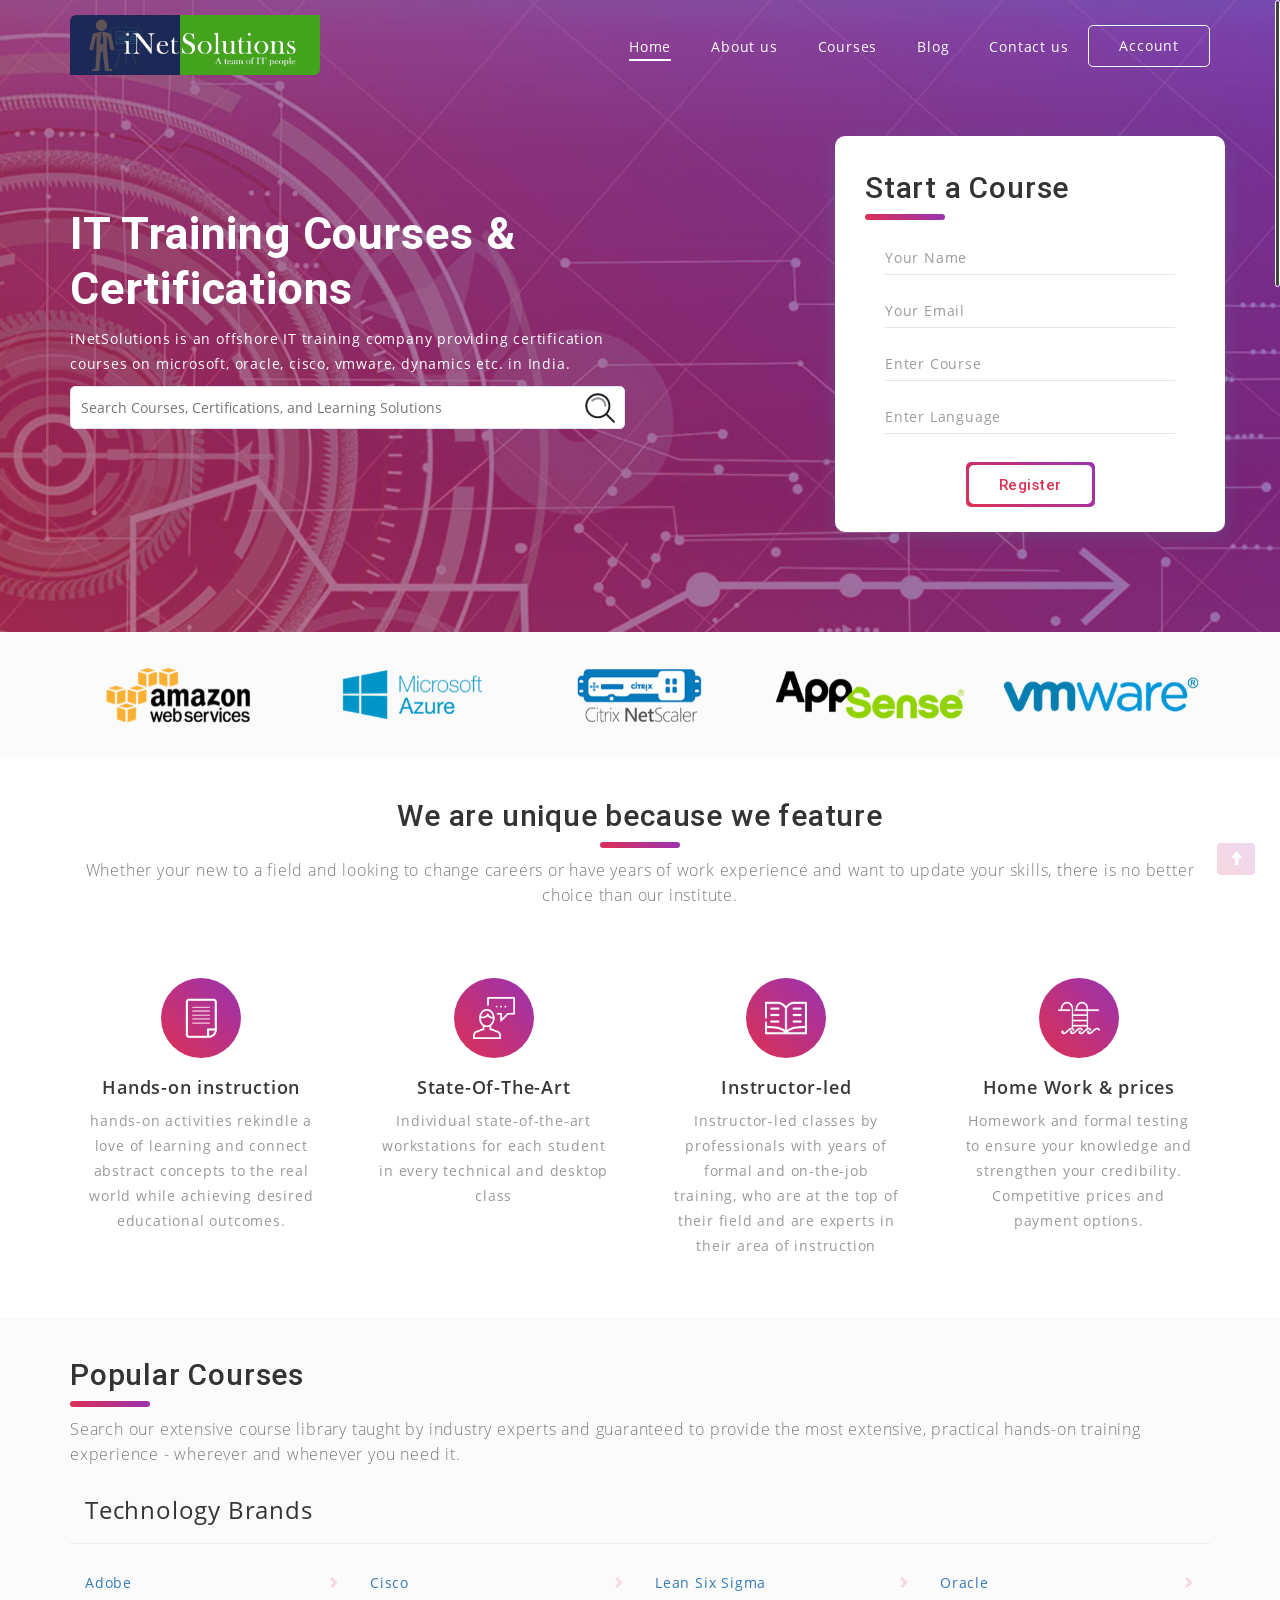
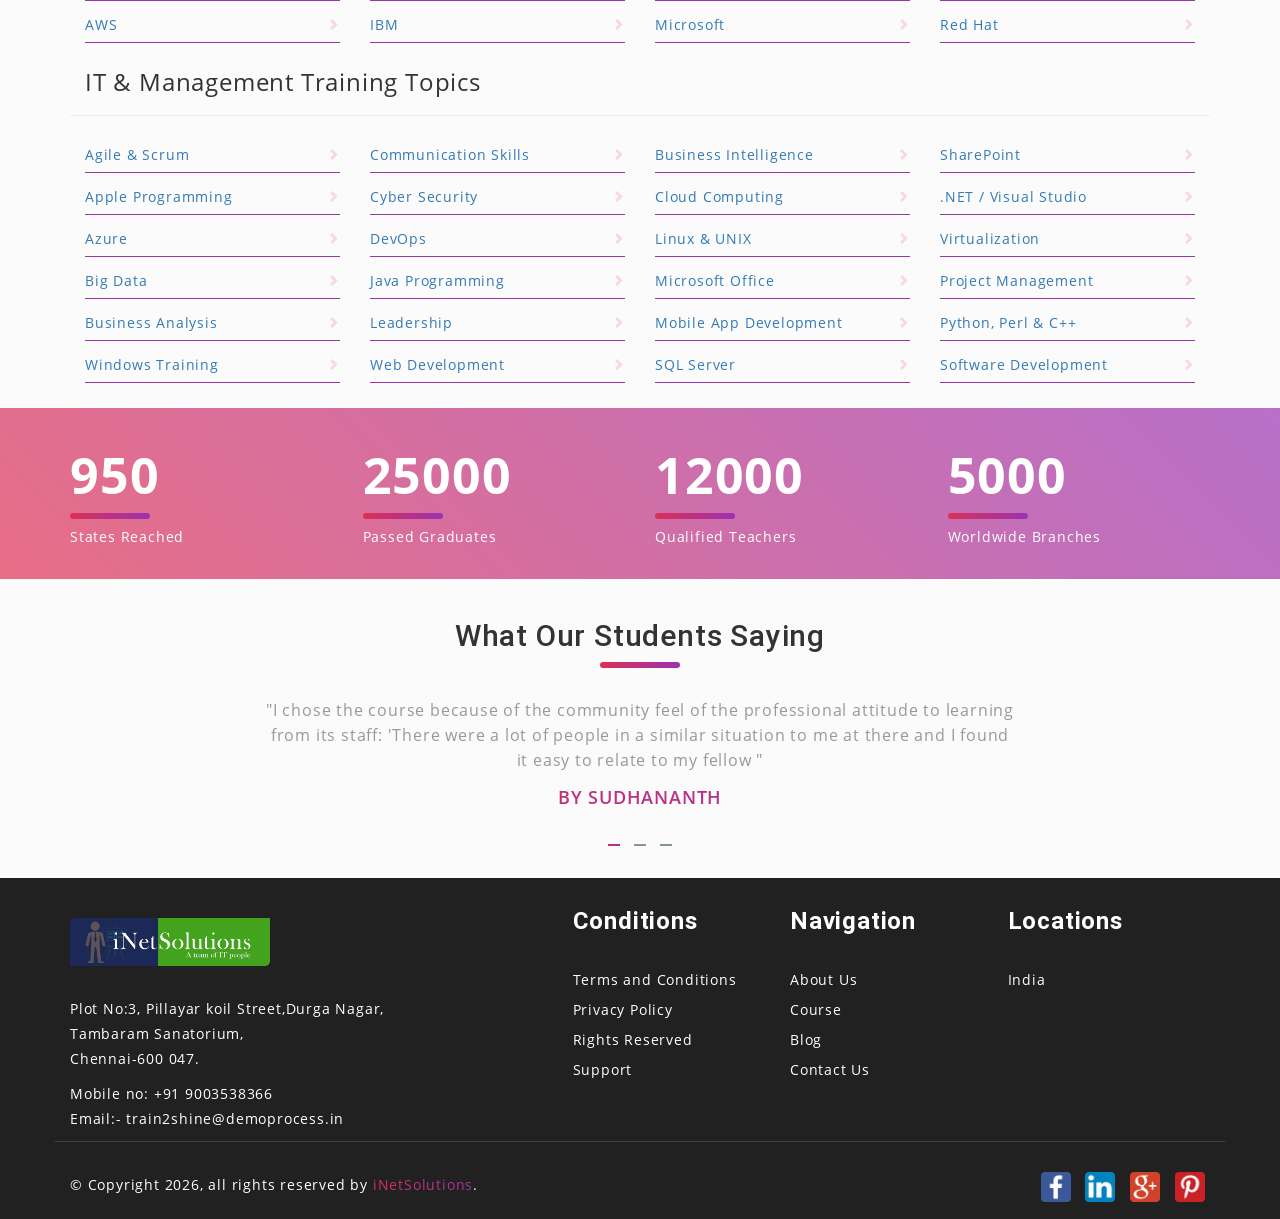
==== commit 32d12cee: "" ====
--- a/Apps/index.html
+++ b/Apps/index.html
@@ -32,12 +32,10 @@
             <div id='stars'></div>
             <div id='stars2'></div>
             <div id='stars3'></div>
-            <div id='loadertitle'>
-                <div class="loaderArea">
-                    <div class="Myloader1">
-                        <img class="img-responsive headerLogo" src="images/logo.png" alt="" />
-                    </div>
-                </div>
+            <div class="logoloader">
+                <a href="#!/">
+                    <img class="img-responsive headerLogo" src="images/logo.png" alt="" />
+                </a>
             </div>
         </div>
     </div>
@@ -79,7 +77,7 @@
                                 <a href="#!/">Home</a>
                             </li>
                             <li ng-class="{active: location === '/aboutus'}"><a href="#" data-val="#">About us</a></li>
-                            <li ng-class="{active: location === '/courses'}"><a href="#" data-val="#">Courses</a></li>
+                            <li ng-class="{active: location === '/courses'}"><a ng-href="#!/courses">Courses</a></li>
                             <li ng-class="{active: location === '/blog'}"><a href="#" data-val="#">Blog</a></li>
                             <li ng-class="{active: location === '/contact'}"><a ng-href="#!/contact">Contact us</a></li>
                             <li class="visible-xs"><a href="javascript:;" data-toggle="modal" data-target="#popupRegister">Register</a></li>
@@ -246,7 +244,9 @@
                         <div class="row white">
                             <div class="col-md-4 col-sm-4 col-xs-12">
                                 <h3 class="white RobotoBold footerLogo">
-                                    <img class="img-responsive" src="images/logo.png" alt="Logo" />
+                                    <a ng-href="#!/">
+                                        <img class="img-responsive" src="images/logo.png" alt="Logo" />
+                                    </a>
                                 </h3>
                                 <p>
                                     Plot No:3, Pillayar koil Street,Durga Nagar,<br />
@@ -271,9 +271,9 @@
                                     <h3 class="white RobotoBold footerTitle footerSmall">Navigation</h3>
                                     <ul>
                                         <li><a href="javascript:;">About Us</a></li>
-                                        <li><a href="javascript:;">Course</a></li>
+                                        <li><a ng-href="#!/courses">Course</a></li>
                                         <li><a href="javascript:;">Blog</a></li>
-                                        <li><a href="javascript:;">Contact Us</a></li>
+                                        <li><a ng-href="#!/contact">Contact Us</a></li>
                                     </ul>
                                 </div>
                                 <div class="col-md-4 col-xs-4  col-sm-4">
--- a/Apps/css/color.css
+++ b/Apps/css/color.css
@@ -736,3 +736,38 @@
         opacity: 0;
     }
 }
+
+.headerLogo {
+    margin: 0 auto;
+}
+
+.logoloader {
+    position: absolute;
+    top: 30%;
+    left: 0;
+    bottom: 0;
+    right: 0;
+    padding: 5%;
+}
+
+.coursecontent {
+    color: #fff;
+    font-size: 15px;
+}
+
+.color-white {
+    color: #fff;
+}
+
+.line-height25 {
+    line-height: 25px;
+}
+
+.paddingbottom50 {
+    padding-bottom: 50px;
+}
+
+.color-yellow {
+    color: #ffe8a6;
+}
+
--- a/Apps/css/responsive.css
+++ b/Apps/css/responsive.css
@@ -45,6 +45,14 @@
 
     .contactinfobg {
         display: none;
+    }
+
+    .heading1 {
+        font-size: 20px;
+    }
+
+    .heading2 {
+        font-size: 14px;
     }
 
     .tablemargin {
@@ -109,7 +117,7 @@
     }
 
     .sectionPadding {
-        padding: 40px 15px;
+        padding: 20px 15px;
     }
 
     .counterDesc {
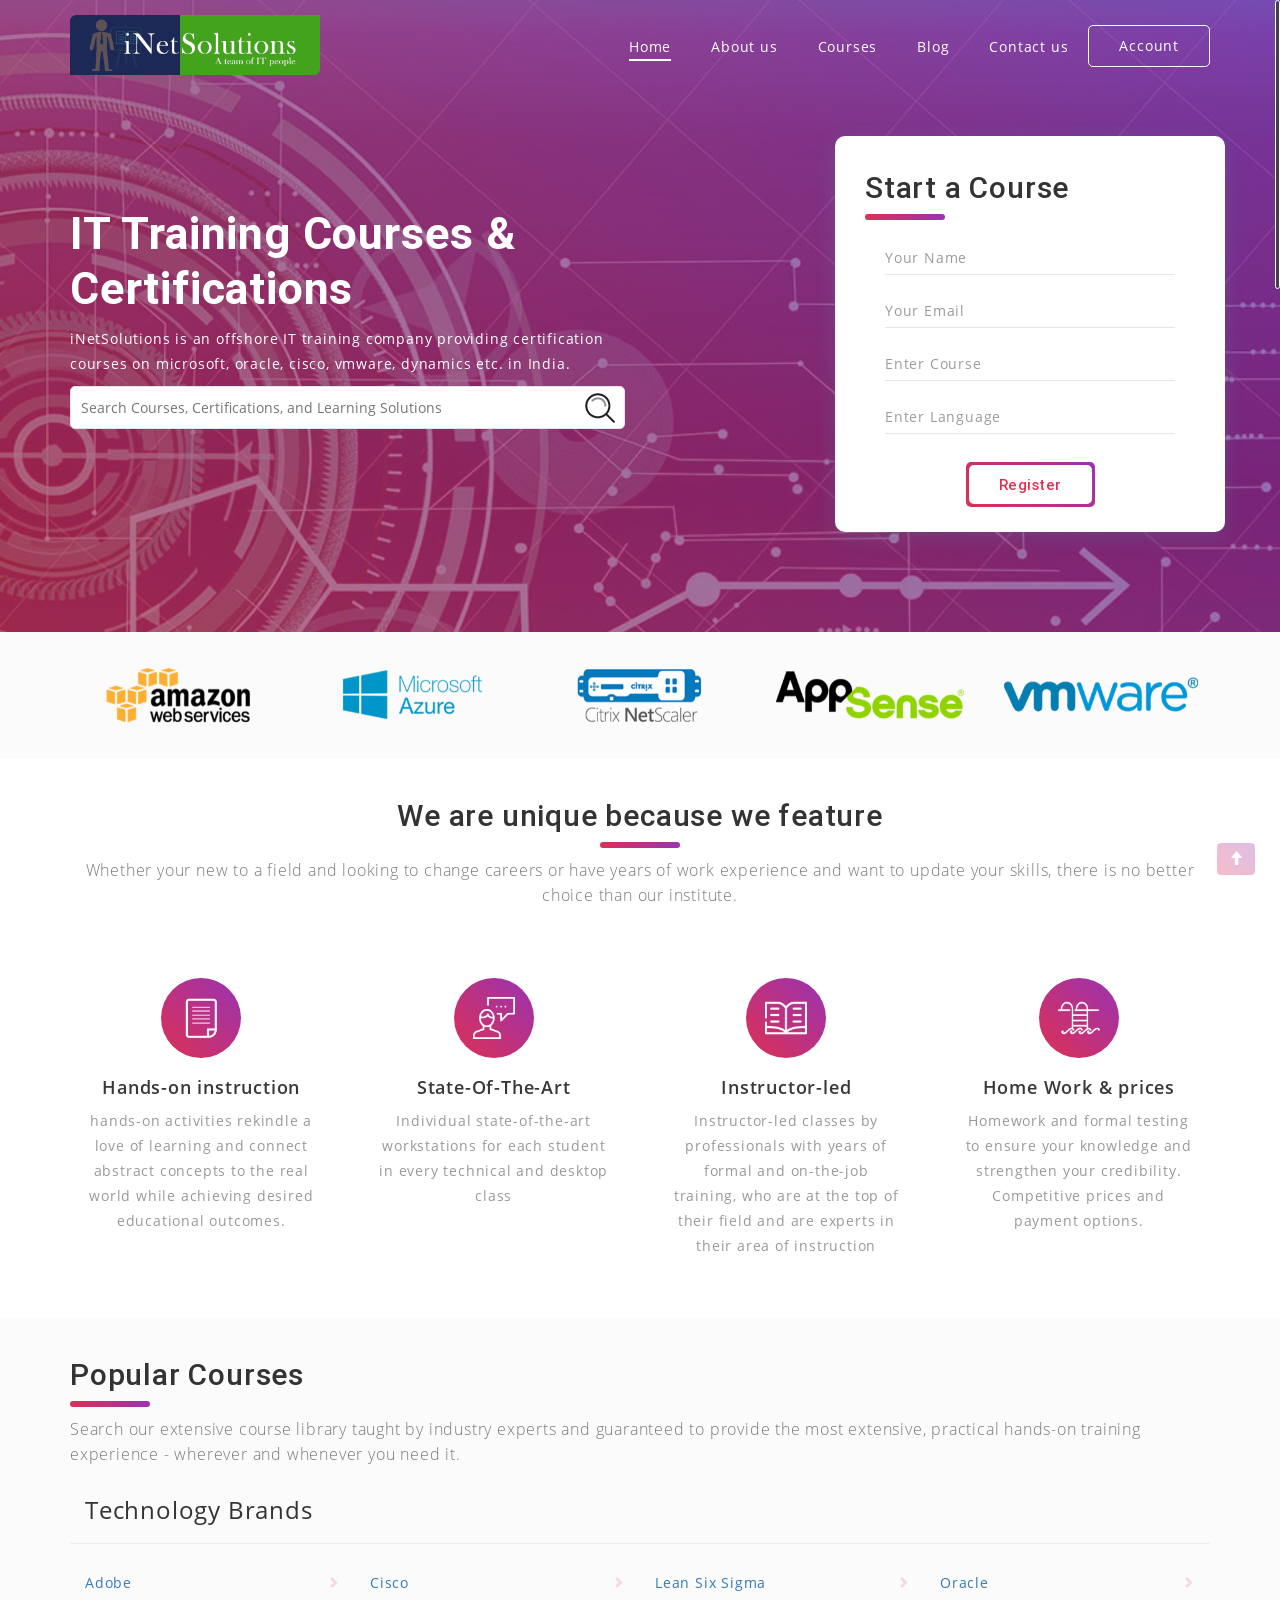
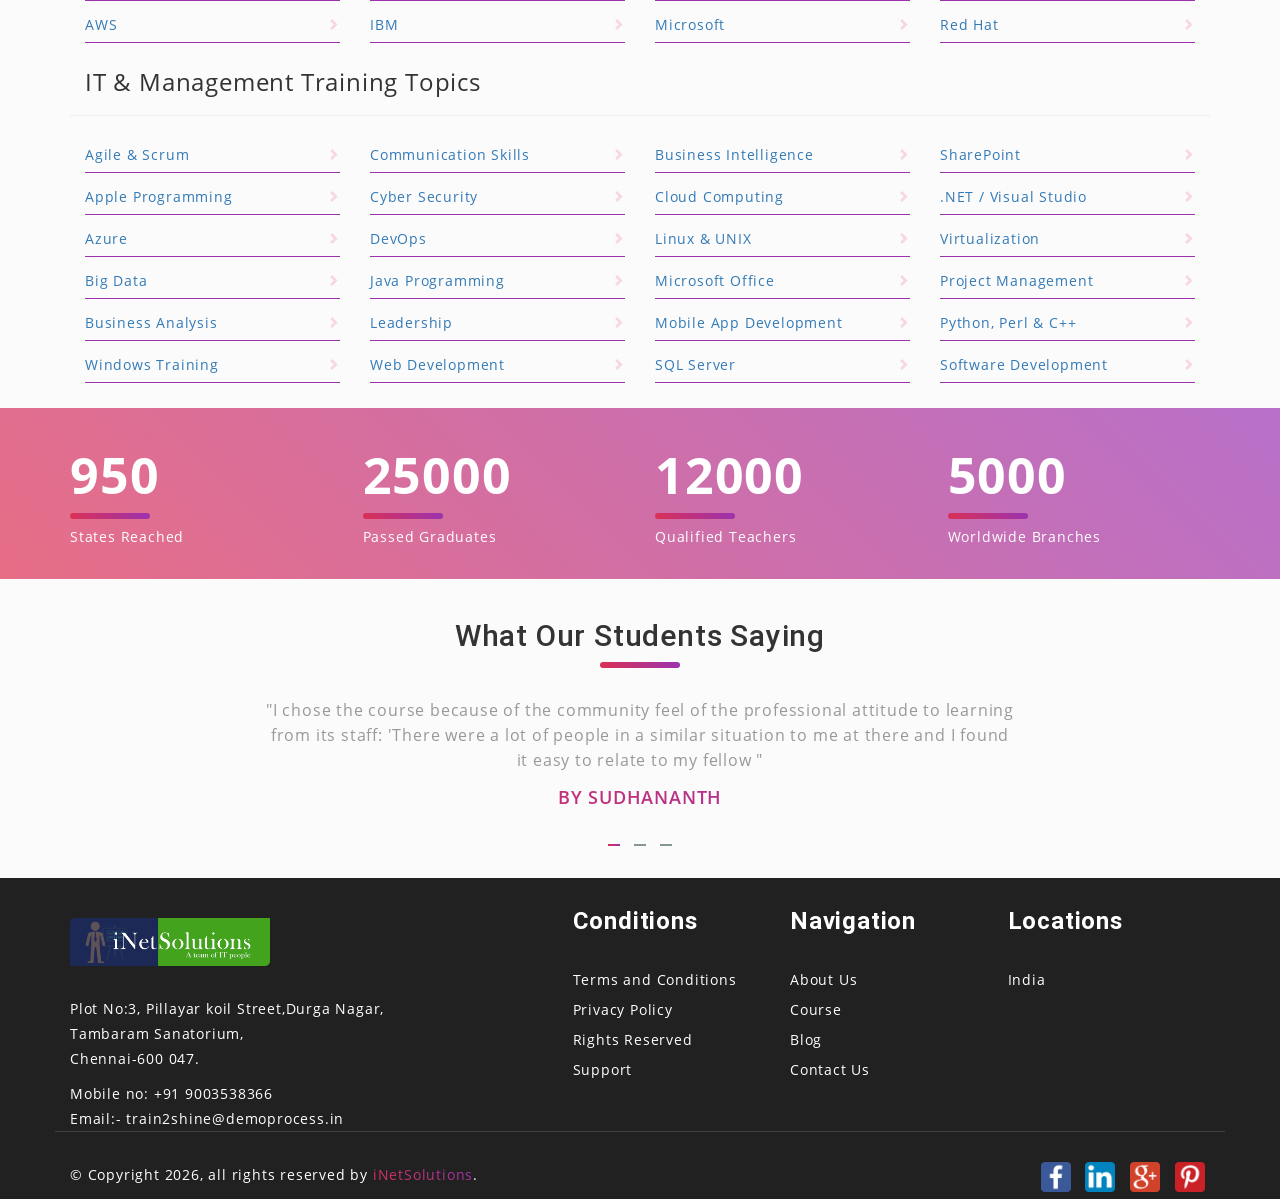
==== commit 54bde6b9: "sudhananthan" ====
--- a/Apps/index.html
+++ b/Apps/index.html
@@ -22,8 +22,7 @@
     <!--Paraxify css here-->
     <link rel="stylesheet" href="plugins/paraxify/paraxify.css" />
     <!-- Jquery -->
-
-
+    <link href="css/StyleSheet.css" rel="stylesheet" />
 </head>
 <body ng-controller="mainController as main">
     <!---loader-->
--- a/Apps/css/color.css
+++ b/Apps/css/color.css
@@ -93,6 +93,7 @@
     }
 
 .btn:focus, .btn:active:focus, .btn.active:focus, .btn.focus, .btn.focus:active, .btn.active.focus {
+    color: #fff;
     outline: none;
     box-shadow: none;
     background: rgb(221, 48, 83); /* Old browsers */
@@ -770,4 +771,3 @@
 .color-yellow {
     color: #ffe8a6;
 }
-
--- a/Apps/css/StyleSheet.css
+++ b/Apps/css/StyleSheet.css
@@ -0,0 +1,1103 @@
+﻿.course-list-box {
+    box-shadow: 0 0 5px 1px rgba(0,0,0,.07);
+    padding: 0;
+    float: right;
+}
+
+@media (min-width: 768px) {
+    .category-top {
+        padding: 10px 20px;
+        min-height: 60px;
+    }
+}
+
+.category-top {
+    border-top-left-radius: 5px;
+    border-top-right-radius: 5px;
+    background-color: #fff;
+}
+
+.category-top-filtered {
+    background-color: #fff;
+}
+
+@media (min-width: 768px) {
+    .result-counts {
+        padding: 4px 0 0;
+    }
+}
+
+
+.result-counts {
+    line-height: 30px;
+    margin: 0;
+    font-size: 15px;
+    padding: 7px;
+}
+
+    .result-counts span {
+        padding-left: 25px;
+    }
+
+.btn-transparent, .btn-transparent.active, .btn-transparent:active, .btn-transparent:focus, .btn-transparent:hover {
+    color: #000;
+    background-color: transparent;
+    border-color: transparent;
+    border: 1px solid #ccc;
+    padding: 7px 20px;
+    border-radius: 5px;
+    float: right;
+}
+
+    .btn-transparent:hover {
+        color: #000;
+    }
+
+    .btn-transparent.active, .btn-transparent:active, .btn-transparent:focus {
+        color: #fff;
+    }
+
+.dropdown-menu {
+    top: 33px;
+    right: 0;
+    width: 72%;
+}
+
+    .dropdown-menu > li > a:hover, .dropdown-menu > li > a:focus {
+        border-left: 4px solid #eab641;
+    }
+
+.filtericon {
+    padding: 0px 10px 0 0px;
+    top: 3px;
+}
+
+.filterarrow {
+    padding: 0 0px 0 8px;
+    top: 3px;
+}
+
+#category-courses {
+    clear: both;
+    padding: 0;
+    margin: 0;
+    list-style: none;
+}
+
+    #category-courses .card-cont {
+        background-color: #fff;
+    }
+
+
+    #category-courses .card.card-list-style {
+        padding: 0;
+    }
+
+    #category-courses .card:hover {
+        box-shadow: none;
+        background-color: #f4f4f4;
+        border-radius: 0;
+    }
+
+.no-touch .card.card-list-style:hover {
+    border-radius: 5px;
+    background-color: #fafafa;
+}
+
+.no-touch .card:hover {
+    box-shadow: 0 0 8px rgba(0,0,0,.1);
+    z-index: 1;
+}
+
+.no-touch .card {
+    box-shadow: none;
+}
+
+@media (min-width: 768px) {
+    .card.card-list-style {
+        border-left: 0;
+        border-right: 0;
+        border-radius: 0;
+        box-shadow: none;
+        margin-top: -1px;
+    }
+}
+
+@media (min-width: 1024px) {
+    .card-list-style {
+        padding-top: 20px;
+        padding-bottom: 20px;
+    }
+}
+
+@media (min-width: 768px) {
+    .card {
+        border-left: 1px solid #eee;
+        border-right: 1px solid #eee;
+        border-radius: 5px;
+        box-shadow: 0 0 8px rgba(0,0,0,.1);
+        padding: 0;
+        margin-top: 0;
+    }
+}
+
+.card {
+    cursor: pointer;
+    position: relative;
+    background-color: #fff;
+    overflow: hidden;
+    border-top: 1px solid #eee;
+    border-bottom: 1px solid #eee;
+    padding: 10px 0;
+    margin-top: -1px;
+}
+
+@media (min-width: 768px) {
+    .card.card-list-style .card-content {
+        font-size: 0;
+    }
+}
+
+@media (min-width: 768px) {
+    .card .card-content {
+        font-size: inherit;
+    }
+}
+
+.card .card-content {
+    font-size: 0;
+}
+
+#category-courses .card.card-list-style .image-column {
+    width: 33%;
+    padding: 20px 5px 20px 20px;
+    vertical-align: middle;
+}
+
+@media (min-width: 768px) {
+    #category-courses .card.card-list-style .image-column {
+        width: 23%;
+    }
+}
+
+
+
+.card.card-list-style .image-column {
+    vertical-align: middle;
+}
+
+@media (min-width: 768px) {
+    .card.card-list-style .image-column {
+        padding: 10px;
+        display: inline-block;
+        vertical-align: middle;
+        float: none;
+    }
+}
+
+
+.card .image-column {
+    display: inline-block;
+    vertical-align: top;
+    float: none;
+    padding: 0;
+    font-size: 13px;
+}
+
+@media (min-width: 768px) {
+    .card .image-column {
+        display: block;
+        float: left;
+    }
+}
+
+.card a:focus, .card a:hover {
+    text-decoration: none;
+}
+
+.card a {
+    display: block;
+}
+
+@media (min-width: 768px) {
+    .card.card-list-style .image-column .thumbnail, .card.card-list-style .image-column .thumbnail img, .card.card-list-style .image-column .thumbnail img:before, .card.card-list-style .image-column .thumbnail:before {
+        border-radius: 0;
+    }
+}
+
+
+
+.thumbnail {
+    position: relative;
+    overflow: hidden;
+    margin: 0;
+    padding: 0;
+}
+
+@media (min-width: 768px) {
+    .thumbnail {
+        border-top-left-radius: 5px;
+        border-top-right-radius: 5px;
+    }
+}
+
+#category-courses .card.card-list-style .image-column img, #category-courses .card.card-list-style .thumbnail .watch-options {
+    border-radius: 5px;
+}
+
+@media (min-width: 768px) {
+    .card.card-list-style .image-column .thumbnail, .card.card-list-style .image-column .thumbnail img, .card.card-list-style .image-column .thumbnail img:before, .card.card-list-style .image-column .thumbnail:before {
+        border-radius: 0;
+    }
+}
+
+@media (min-width: 768px) {
+    .card .thumbnail img {
+        border-radius: 5px 5px 0 0;
+    }
+}
+
+.thumbnail img {
+    position: absolute;
+    top: 0;
+    bottom: 0;
+    left: 0;
+    right: 0;
+}
+
+.card img {
+    display: block;
+    width: 100%;
+    height: auto;
+    background: #e5e5e5;
+    font-size: 0;
+    outline: 0;
+}
+
+#category-courses .card.card-list-style .image-column img, #category-courses .card.card-list-style .thumbnail .watch-options {
+    border-radius: 5px;
+}
+
+.no-touch .card:hover .thumbnail .watch-options {
+    opacity: 1;
+    -webkit-transition: opacity .4s ease 0s;
+    -o-transition: opacity .4s ease 0s;
+    transition: opacity .4s ease 0s;
+}
+
+.no-touch .card .thumbnail .watch-options {
+    display: block;
+    opacity: 0;
+    -webkit-transition: opacity .4s ease 0s;
+    -o-transition: opacity .4s ease 0s;
+    transition: opacity .4s ease 0s;
+}
+
+@media (min-width: 768px) {
+    .card.card-list-style .thumbnail .watch-options {
+        border-radius: 0;
+    }
+}
+
+@media (min-width: 768px) {
+    .thumb-shuffle, .thumb-shuffle .thumb-1x1, .thumb-shuffle .thumb-2x2, .thumbnail .watch-options {
+        border-radius: 5px 5px 0 0;
+    }
+}
+
+.thumbnail .watch-options {
+    display: none;
+    position: absolute;
+    top: 0;
+    bottom: 0;
+    left: 0;
+    right: 0;
+    color: #fff;
+    font-weight: 700;
+    background-color: rgba(0,0,0,.75);
+    z-index: 1;
+}
+
+    .thumbnail .watch-options .watch-course {
+        border-right: 0;
+    }
+
+.thumbnail .watch-options-out div {
+    width: 100%;
+    float: none;
+    height: auto;
+    position: relative;
+    margin-top: 0;
+    text-align: center;
+    top: 0;
+}
+
+.thumbnail .watch-options div:first-child {
+    border-right: 1px solid rgba(255,255,255,.5);
+}
+
+.thumbnail .watch-options div {
+    width: 50%;
+    float: left;
+    height: 70%;
+    position: relative;
+    margin-top: 8%;
+    text-align: center;
+}
+
+#category-courses .thumbnail .watch-options-out div span {
+    margin-top: 5%;
+}
+
+@media (min-width: 768px) {
+    #category-courses .thumbnail .watch-options-out div span {
+        margin-top: 24%;
+    }
+}
+
+@media (min-width: 400px) {
+    #category-courses .thumbnail .watch-options-out div span {
+        margin-top: 22%;
+    }
+}
+
+
+.thumbnail .watch-options-out div span {
+    margin-top: 30%;
+}
+
+.thumbnail .watch-options div span {
+    display: block;
+    margin-top: 30%;
+}
+
+.card .card-meta-data {
+    font-weight: 400;
+    font-size: 13px;
+    line-height: 19px;
+    position: relative;
+    white-space: normal;
+    display: inline-block;
+    vertical-align: middle;
+    float: none;
+}
+
+@media (min-width: 768px) {
+    .card.card-list-style .card-meta-data {
+        display: inline-block;
+        vertical-align: middle;
+        float: none;
+        padding-top: 10px;
+    }
+}
+
+@media (min-width: 768px) {
+    .card .card-meta-data {
+        padding: 19px 15px 10px;
+        display: block;
+        float: left;
+    }
+}
+
+
+#category-courses .card .card-meta-data h3, #category-courses .card.card-preview .card-meta-data h3 {
+    font-size: 14px;
+}
+
+@media (min-width: 768px) {
+    .card.card-list-style .card-meta-data .title-author-info {
+        height: auto;
+    }
+}
+
+@media (min-width: 768px) {
+    .card .card-meta-data .title-author-info {
+        height: 70px;
+    }
+}
+
+@media (min-width: 768px) {
+    #category-courses .card .card-meta-data h3, #category-courses .card.card-preview .card-meta-data h3 {
+        display: inline;
+        font-size: 17px;
+    }
+}
+
+
+
+.card .card-meta-data h3 {
+    padding: 0;
+    margin: 0;
+    font-weight: 700;
+    overflow: hidden;
+    max-height: 2.2em;
+    display: -webkit-box;
+    -webkit-line-clamp: 2;
+    -webkit-box-orient: vertical;
+}
+
+#category-courses .card .meta-author, #category-courses .card.card-preview .meta-author {
+    margin-bottom: 0;
+    line-height: 1.1;
+    margin-top: 0;
+    max-height: 2.2em;
+    position: relative;
+    font-size: 12px;
+}
+
+@media (min-width: 768px) {
+    #category-courses .card .meta-author, #category-courses .card.card-preview .meta-author {
+        display: inline;
+        font-size: 14px;
+    }
+}
+
+
+
+.card .meta-author {
+    font-style: normal;
+    margin-top: 5px;
+    display: block;
+}
+
+#category-courses .title-author-info div {
+    margin: 7px 0 5px;
+    font-size: 13px;
+    line-height: 16px;
+    height: 32px;
+    -webkit-box-sizing: border-box;
+    -moz-box-sizing: border-box;
+    box-sizing: border-box;
+}
+
+@media (min-width: 1024px) {
+    #category-courses .title-author-info div {
+        margin: 7px 0 15px;
+    }
+}
+
+
+
+.dot-ellipsis {
+    overflow: hidden;
+}
+
+#category-courses .card .card-meta-data .meta {
+    font-size: 12px;
+}
+
+@media (min-width: 768px) {
+    #category-courses .card .card-meta-data .meta {
+        font-size: 14px;
+    }
+}
+
+
+
+.card .card-meta-data .meta {
+    font-size: 12px;
+}
+
+#category-courses .meta-level, #category-courses .meta-released, #category-courses .meta-updated, #category-courses .meta-views {
+    padding-left: 10px;
+}
+
+#category-courses .meta-released, e #category-courses .meta-updated {
+    display: none;
+}
+
+@media (min-width: 768px) {
+    #category-courses .meta-released, #category-courses .meta-updated {
+        display: inline-block;
+    }
+}
+
+
+#category-courses .meta-level, #category-courses .meta-released, #category-courses .meta-updated, #category-courses .meta-views {
+    padding-left: 10px;
+}
+
+#category-courses .meta-level, #category-courses .meta-released, #category-courses .meta-updated, #category-courses .meta-views {
+    padding-left: 10px;
+}
+
+.meta-views {
+    font-weight: 100;
+}
+
+@media (min-width: 768px) {
+    .card.card-list-style .image-column .thumbnail, .card.card-list-style .image-column .thumbnail img, .card.card-list-style .image-column .thumbnail img:before, .card.card-list-style .image-column .thumbnail:before {
+        border-radius: 0;
+    }
+}
+
+.thumbnail:before {
+    padding-top: 56.25%;
+    display: block;
+    content: '';
+}
+
+.card-meta-data a {
+    color: #0d1644;
+}
+
+#search-filters h3:first-child {
+    margin-top: 0;
+}
+
+#search-filters h3 {
+    margin-top: 30px;
+    color: #333;
+    font-size: 15px;
+    margin-bottom: 10px;
+}
+
+.filter-set li:first-child h3 {
+    margin-top: 0;
+}
+
+.filter-set h3 {
+    font-size: 15px;
+    line-height: 1.6em;
+    font-weight: 700;
+    margin: 15px 0 5px;
+}
+
+#search-filters ul li:first-child {
+    margin-top: 0;
+}
+
+#search-filters ul li {
+    margin-top: 20px;
+}
+
+#search-filters ul {
+    margin: 0;
+    padding: 0;
+    list-style: none;
+}
+
+.filter-set > li {
+    position: relative;
+    margin-bottom: 20px;
+}
+
+/*.filter-set ul.truncate {
+    max-height: 260px;
+    overflow-y: hidden;
+}*/
+
+.filter-set ul {
+    overflow-y: auto;
+    max-height: 450px;
+}
+
+#search-filters ul li:first-child {
+    margin-top: 0;
+}
+
+#search-filters ul li li {
+    margin: 0;
+}
+
+#search-filters ul li {
+    margin-top: 20px;
+}
+
+.filter-set ul li:not(.active) {
+    cursor: pointer;
+}
+
+.filter-set ul li {
+    line-height: 30px;
+}
+
+#search-filters {
+    padding: 0;
+}
+
+    #search-filters .filter span {
+        color: #999;
+        font-weight: 300;
+        font-size: 13px;
+        padding-left: 0;
+    }
+
+    #search-filters .filter-set a {
+        color: #000;
+        text-decoration: none;
+        font-size: 12px;
+    }
+/*
+ *  STYLE 9
+ */
+
+#style-9::-webkit-scrollbar-track {
+    -webkit-box-shadow: inset 0 0 6px rgba(0,0,0,0.3);
+    background-color: #F5F5F5;
+}
+
+#style-9::-webkit-scrollbar {
+    width: 4px;
+    background-color: #F5F5F5;
+}
+
+#style-9::-webkit-scrollbar-thumb {
+    background-color: #c83170;
+    background-image: -webkit-linear-gradient(90deg, rgba(255, 255, 255, .2) 25%, transparent 25%, transparent 50%, rgba(255, 255, 255, .2) 50%, rgba(255, 255, 255, .2) 75%, transparent 75%, transparent);
+}
+
+#search-filters .filter span:first-child {
+    color: #000;
+}
+
+.course-details-inner {
+    padding: 3px 30px 30px;
+    background: #fff;
+}
+
+.title-default-left {
+    text-transform: capitalize;
+    text-align: left;
+    font-weight: 500;
+    margin-bottom: 45px;
+    color: #002147;
+}
+
+.title-bar-high {
+    position: relative;
+}
+
+    .title-bar-high:before {
+        content: "";
+        height: 3px;
+        width: 40px;
+        background: #fdc800;
+        position: absolute;
+        left: 0;
+        bottom: -15px;
+        z-index: 1;
+        -moz-border-radius: 6px;
+        -webkit-border-radius: 6px;
+        -khtml-border-radius: 6px;
+        border-radius: 6px;
+    }
+
+h3.sidebar-title {
+    font-size: 20px;
+    color: #002147;
+    text-transform: capitalize;
+    margin-bottom: 35px;
+    position: relative;
+    font-weight: 500;
+}
+
+    h3.sidebar-title:before {
+        content: "";
+        height: 3px;
+        width: 40px;
+        position: absolute;
+        left: 0;
+        bottom: -15px;
+        z-index: 1;
+        background: #fdc800;
+    }
+
+.course-details-inner ul.course-feature li {
+    width: 32%;
+    box-sizing: border-box;
+    float: left;
+    padding-left: 30px;
+    position: relative;
+    margin-bottom: 10px;
+    margin-right: 5px;
+    color: #444;
+}
+
+    .course-details-inner ul.course-feature li:before {
+        content: "\f058";
+        position: absolute;
+        font-family: FontAwesome;
+        left: 0;
+        top: 0;
+        font-size: 20px;
+        border-radius: 50%;
+        z-index: 1;
+        line-height: 1.3;
+        color: #fdc800;
+    }
+
+.course-details-inner ul.course-feature:after {
+    clear: both;
+    content: "";
+    display: block;
+}
+
+.section-divider {
+    height: 1px;
+    width: 100%;
+    background: #bdbdbd;
+}
+
+.course-details-comments {
+    margin-bottom: 50px;
+}
+
+    .course-details-comments .media {
+        padding-bottom: 8px;
+        margin-bottom: 35px;
+        border-bottom: 1px solid #e3e3e3;
+    }
+
+        .course-details-comments .media a img {
+            -webkit-transition: all .5s ease-out;
+            -moz-transition: all .5s ease-out;
+            -ms-transition: all .5s ease-out;
+            -o-transition: all .5s ease-out;
+            transition: all .5s ease-out;
+        }
+
+        .course-details-comments .media .media-body {
+            position: relative;
+            padding-left: 20px;
+        }
+
+            .course-details-comments .media .media-body h3 {
+                font-size: 16px;
+                /*margin-bottom: 8px;*/
+                font-weight: 500;
+                margin: 0;
+            }
+
+                .course-details-comments .media .media-body h3 a {
+                    color: #002147;
+                    -webkit-transition: all .5s ease-out;
+                    -moz-transition: all .5s ease-out;
+                    -ms-transition: all .5s ease-out;
+                    -o-transition: all .5s ease-out;
+                    transition: all .5s ease-out;
+                }
+
+            .course-details-comments .media .media-body h4 {
+                color: #fff;
+                background: #002147;
+                padding: 5px 10px;
+                display: inline-block;
+                margin-bottom: 10px;
+                font-size: 14px;
+                font-weight: 500;
+            }
+
+            .course-details-comments .media .media-body p {
+                color: #757575;
+                text-align: justify;
+            }
+
+            .course-details-comments .media .media-body .replay-area {
+                position: absolute;
+                right: 0;
+                top: 35px;
+                z-index: 3;
+            }
+
+                .course-details-comments .media .media-body .replay-area ul li {
+                    display: inline-block;
+                }
+
+.replay-area ul li i {
+    color: #fdc800;
+}
+
+.fa-star:before {
+    content: "\f005";
+}
+
+.sidebar-box {
+    margin-bottom: 30px;
+    background: #fff;
+    border: 1px solid #e0e0e0;
+}
+
+    .sidebar-box .sidebar-box-inner {
+        padding: 0px 25px;
+    }
+
+.sidebar-course-price span {
+    font-size: 40px;
+    color: #002147;
+    margin-bottom: 20px;
+    display: block;
+}
+
+.sidebar-course-price .enroll-btn {
+    margin-bottom: 30px;
+}
+
+.enroll-btn {
+    color: #002147;
+    padding: 18px 0;
+    background: #fdc800;
+    text-transform: uppercase;
+    font-size: 14px;
+    font-weight: 700;
+    display: inline-block;
+    border: 0;
+    width: 100%;
+    border: 2px solid #fdc800;
+    text-align: center;
+    -webkit-transition: all .5s ease-out;
+    -moz-transition: all .5s ease-out;
+    -ms-transition: all .5s ease-out;
+    -o-transition: all .5s ease-out;
+    transition: all .5s ease-out;
+}
+
+.download-btn {
+    position: relative;
+    color: #002147;
+    padding: 18px 0;
+    background: transparent;
+    text-transform: uppercase;
+    font-size: 14px;
+    font-weight: 700;
+    display: inline-block;
+    border: 0;
+    width: 100%;
+    border: 1px solid #002147;
+    text-align: center;
+    -webkit-transition: all .5s ease-out;
+    -moz-transition: all .5s ease-out;
+    -ms-transition: all .5s ease-out;
+    -o-transition: all .5s ease-out;
+    transition: all .5s ease-out;
+}
+
+    .download-btn:before {
+        content: "\f019";
+        position: absolute;
+        font-family: FontAwesome;
+        color: #002147;
+        top: 50%;
+        transform: translateY(-50%);
+        -moz-transform: translateY(-50%);
+        -webkit-transform: translateY(-50%);
+        -o-transform: translateY(-50%);
+        -ms-transform: translateY(-50%);
+        left: 8%;
+        z-index: 1;
+    }
+
+ul {
+    list-style: outside none none;
+    margin: 0;
+    padding: 0;
+}
+
+.sidebar-skilled-area ul li {
+    margin-bottom: 20px;
+    display: -webkit-box;
+    display: -webkit-flex;
+    display: -moz-flex;
+    display: -ms-flex;
+    display: -o-flex;
+    display: flex;
+}
+
+    .sidebar-skilled-area ul li .skilled-img {
+        -webkit-box-flex: 2;
+        -moz-flex: 2;
+        -webkit-flex: 2;
+        flex: 2;
+        margin-right: 5px;
+    }
+
+    .sidebar-skilled-area ul li .skilled-content {
+        -webkit-box-flex: 3;
+        -moz-flex: 3;
+        -webkit-flex: 3;
+        flex: 3;
+    }
+
+        .sidebar-skilled-area ul li .skilled-content h4 {
+            font-size: 16px;
+            margin-bottom: 10px;
+            line-height: .9;
+            font-weight: 500;
+        }
+
+h4 a {
+    color: #002147;
+    -webkit-transition: all .5s ease-out;
+    -moz-transition: all .5s ease-out;
+    -ms-transition: all .5s ease-out;
+    -o-transition: all .5s ease-out;
+    transition: all .5s ease-out;
+}
+
+.sidebar-skilled-area ul li .skilled-content p {
+    color: #a2a2a2;
+    line-height: 1.2;
+    margin-bottom: 0;
+    font-size: 12px;
+}
+
+.leave-comments .form-group .form-control {
+    border-radius: 0;
+    background: #f9f9f9;
+    box-shadow: none;
+    border: 0;
+}
+
+.leave-comments .form-group input {
+    height: 45px;
+    color: #212121;
+    font-weight: 500;
+    border-right: 1px solid #e5e5e5 !important;
+    border-bottom: 1px solid #e5e5e5 !important;
+}
+
+.leave-comments .rate-wrapper {
+    display: inline-block;
+    margin: 5px 0;
+}
+
+.leave-comments .rate-label {
+    float: left;
+    color: #002147;
+    margin-right: 10px;
+    margin-left: 0;
+}
+
+.leave-comments .rate {
+    float: left;
+    color: #f5f5f5;
+    cursor: pointer;
+}
+
+.leave-comments .rate-item {
+    float: left;
+    cursor: pointer;
+    margin: 0 5px 0 5px;
+}
+
+.leave-comments .form-group .form-control {
+    border-radius: 0;
+    background: #f9f9f9;
+    box-shadow: none;
+    border: 0;
+}
+
+
+.leave-comments .form-group textarea {
+    border-right: 1px solid #e5e5e5 !important;
+    border-bottom: 1px solid #e5e5e5 !important;
+}
+
+.view-all-accent-btn {
+    text-align: center;
+    color: #fff;
+    padding: 12px 34px;
+    background: #002147;
+    text-transform: uppercase;
+    font-size: 14px;
+    display: inline-block;
+    border: 0;
+    font-weight: 500;
+    -webkit-transition: all .5s ease-out;
+    -moz-transition: all .5s ease-out;
+    -ms-transition: all .5s ease-out;
+    -o-transition: all .5s ease-out;
+    transition: all .5s ease-out;
+}
+
+.sidebar-related-area ul li {
+    border-bottom: 1px solid #d5d5d5;
+    margin-bottom: 20px;
+    padding-bottom: 20px;
+    display: -webkit-box;
+    display: -webkit-flex;
+    display: -moz-flex;
+    display: -ms-flex;
+    display: -o-flex;
+    display: flex;
+}
+
+    .sidebar-related-area ul li .related-img {
+        -webkit-box-flex: 2;
+        -moz-flex: 2;
+        -webkit-flex: 2;
+        flex: 2;
+        margin-right: 10px;
+    }
+
+    .sidebar-related-area ul li .related-content {
+        -webkit-box-flex: 3;
+        -moz-flex: 3;
+        -webkit-flex: 3;
+        flex: 3;
+    }
+
+        .sidebar-related-area ul li .related-content h4 {
+            font-size: 15px;
+            margin-bottom: 10px;
+            line-height: .9;
+            color: #002147;
+            margin-top: 0;
+        }
+
+            .sidebar-related-area ul li .related-content h4 a:hover {
+                color: #444;
+            }
+
+
+            .sidebar-related-area ul li .related-content h4 a {
+                color: #002147;
+                -webkit-transition: all .5s ease-out;
+                -moz-transition: all .5s ease-out;
+                -ms-transition: all .5s ease-out;
+                -o-transition: all .5s ease-out;
+                transition: all .5s ease-out;
+            }
+
+        .sidebar-related-area ul li .related-content p {
+            color: #000;
+            font-size: 20px;
+            line-height: 1;
+            margin-bottom: 0;
+            font-weight: 500;
+        }
+
+.sidebar-question-form .form-group input {
+    border-radius: 0;
+    background: #f5f5f5;
+    color: #002147;
+    height: 40px;
+    border: 1px solid #e5e5e5;
+    box-shadow: none;
+}
+
+sidebar-question-form .form-group textarea {
+    border-radius: 0;
+    background: #f5f5f5;
+    color: #002147;
+    border: 1px solid #e5e5e5;
+    box-shadow: none;
+}
+
+.default-full-width-btn {
+    color: #fff;
+    padding: 12px 0;
+    background: #002147;
+    text-transform: uppercase;
+    font-size: 14px;
+    font-weight: 700;
+    display: inline-block;
+    border: 0;
+    width: 100%;
+    border: 2px solid #002147;
+    -webkit-transition: all .5s ease-out;
+    -moz-transition: all .5s ease-out;
+    -ms-transition: all .5s ease-out;
+    -o-transition: all .5s ease-out;
+    transition: all .5s ease-out;
+}
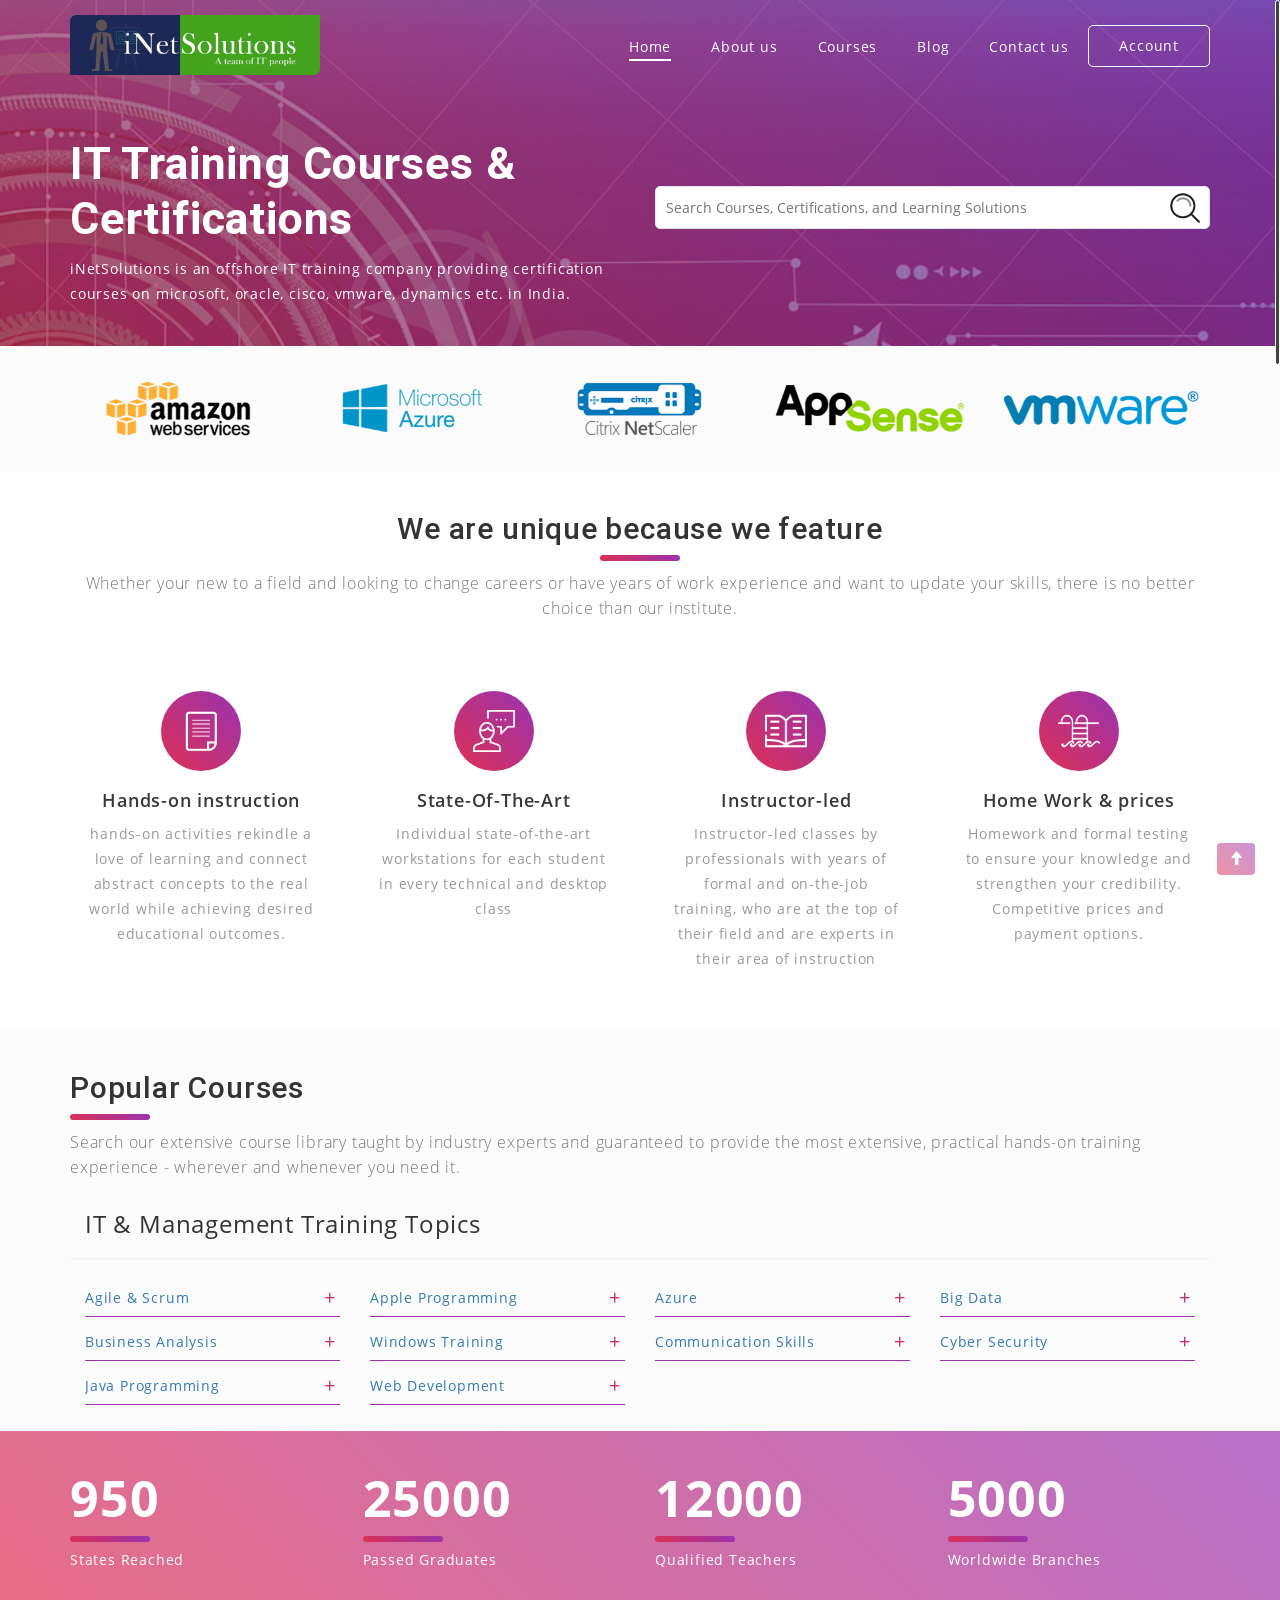
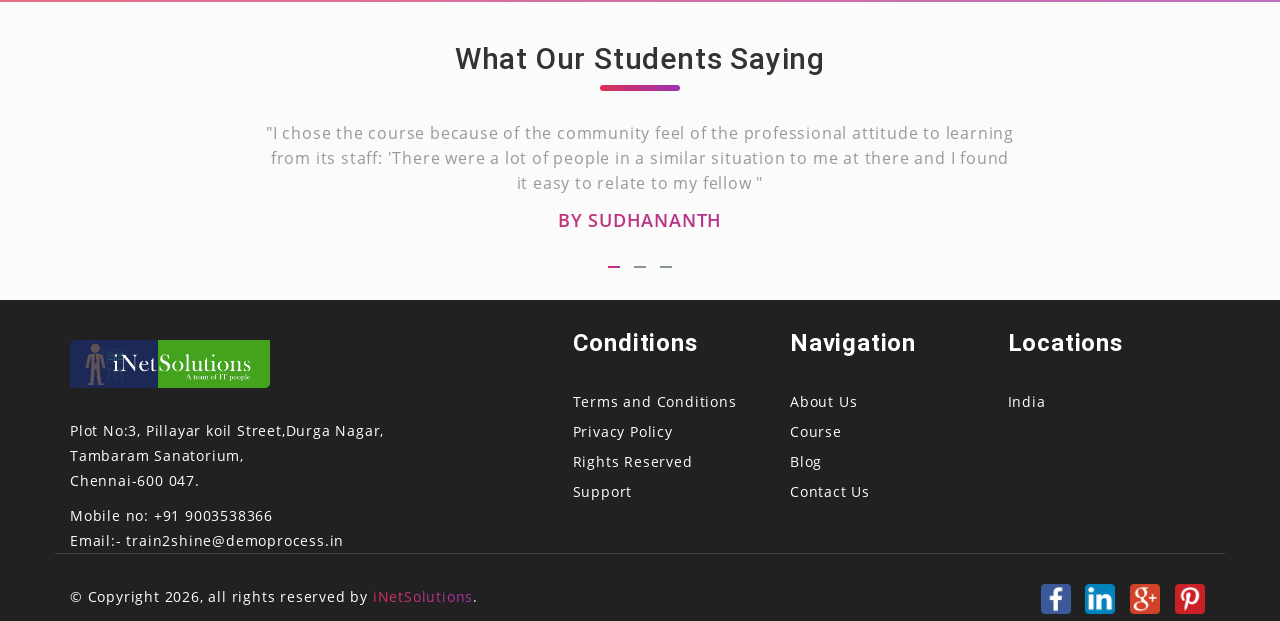
==== commit 202fd613: "" ====
--- a/Apps/index.html
+++ b/Apps/index.html
@@ -97,8 +97,7 @@
                                     <p class="white bannerDesc" data-aos="fade-left" data-aos-duration="1000">
                                         iNetSolutions is an offshore IT training company providing certification courses on microsoft, oracle, cisco, vmware, dynamics etc. in India.
                                     </p>
-                                    <input type="text" name="search" value="" class="inetsearchbox" placeholder="Search Courses, Certifications, and Learning Solutions" />
-                                    <button class="searchbtn"></button>
+
                                     <!--<p class="spacetop bannerBtns" data-aos="flip-down" data-aos-duration="1000">
                                         <span class="BannerPlayBtn" data-toggle="modal" data-target="#playVideo">
                                             <i class="fa fa-play"></i>
@@ -106,35 +105,41 @@
                                         <span class="white leftSpace">2,000+ Videos </span>
                                     </p>-->
                                 </div>
-                                <div class="col-md-4 col-md-offset-2 col-sm-12 col-xs-12 search-div minusMg">
-                                    <div class="col-md-12 col-xs-12 col-sm-5">
-                                        <h1 class="SectionTitle RobotoMedium">Start a Course</h1>
-                                        <div class="underTitleLine gradientbg"></div>
-                                    </div>
-                                    <div class="col-md-12 col-xs-12 col-sm-7">
-                                        <form action="#" class="custom-form">
-                                            <div class="form-group">
-                                                <input type="text" class="form-control" name="user" id="user" />
-                                                <label for="user" class="animated-label">Your Name</label>
-                                            </div>
-                                            <div class="form-group">
-                                                <input type="text" class="form-control" name="pass" id="pass" />
-                                                <label for="pass" class="animated-label">Your Email</label>
-                                            </div>
-                                            <div class="form-group">
-                                                <input type="text" class="form-control" name="course" id="course" />
-                                                <label for="course" class="animated-label">Enter Course</label>
-                                            </div>
-                                            <div class="form-group">
-                                                <input type="text" class="form-control" name="lang" id="lang" />
-                                                <label for="lang" class="animated-label">Enter Language</label>
-                                            </div>
-                                            <div class="col-md-12 margintop20 marginbottom10">
-                                                <button type="button" class="btn gradientBtn" style="margin: 0 auto; display: block; " data-toggle="modal" data-target="#pop-register">
-                                                    <span>Register</span>
-                                                </button>
-                                            </div>
-                                        </form>
+                                <div class="col-md-6 col-sm-12 col-xs-12 margintop-6per">
+                                    <input type="text" name="search" value="" class="inetsearchbox" placeholder="Search Courses, Certifications, and Learning Solutions" />
+                                    <button class="searchbtn"></button>
+                                </div>
+                                <div class="col-md-4 col-md-offset-2 col-sm-12 col-xs-12 search-div minusMg" style="display:none;">
+                                    <div>
+                                        <div class="col-md-12 col-xs-12 col-sm-5">
+                                            <h1 class="SectionTitle RobotoMedium">Start a Course</h1>
+                                            <div class="underTitleLine gradientbg"></div>
+                                        </div>
+                                        <div class="col-md-12 col-xs-12 col-sm-7">
+                                            <form action="#" class="custom-form">
+                                                <div class="form-group">
+                                                    <input type="text" class="form-control" name="user" id="user" />
+                                                    <label for="user" class="animated-label">Your Name</label>
+                                                </div>
+                                                <div class="form-group">
+                                                    <input type="text" class="form-control" name="pass" id="pass" />
+                                                    <label for="pass" class="animated-label">Your Email</label>
+                                                </div>
+                                                <div class="form-group">
+                                                    <input type="text" class="form-control" name="course" id="course" />
+                                                    <label for="course" class="animated-label">Enter Course</label>
+                                                </div>
+                                                <div class="form-group">
+                                                    <input type="text" class="form-control" name="lang" id="lang" />
+                                                    <label for="lang" class="animated-label">Enter Language</label>
+                                                </div>
+                                                <div class="col-md-12 margintop20 marginbottom10">
+                                                    <button type="button" class="btn gradientBtn" style="margin: 0 auto; display: block; " data-toggle="modal" data-target="#pop-register">
+                                                        <span>Register</span>
+                                                    </button>
+                                                </div>
+                                            </form>
+                                        </div>
                                     </div>
                                 </div>
                             </div>
--- a/Apps/css/gradient.css
+++ b/Apps/css/gradient.css
@@ -251,8 +251,8 @@
 
 
 #banner-section {
-    padding-top: 100px; /*150*/
-    padding-bottom: 100px; /*250*/
+    padding-top: 30px; /*100*/
+    padding-bottom: 30px; /*100*/
 }
 
 .BigFont {
--- a/Apps/css/color.css
+++ b/Apps/css/color.css
@@ -494,13 +494,13 @@
             text-decoration: none;
         }
 
-            .inetcourse-panel ul li a:before {
+            /*.inetcourse-panel ul li a:before {
                 font-family: 'Glyphicons Halflings';
                 content: "\e080";
                 float: right;
                 color: #f9d7df;
                 font-size: 12px;
-            }
+            }*/
 
 .inetsearchbox {
     width: 100%;
--- a/Apps/css/StyleSheet.css
+++ b/Apps/css/StyleSheet.css
@@ -1,655 +1,23 @@
-﻿.course-list-box {
-    box-shadow: 0 0 5px 1px rgba(0,0,0,.07);
-    padding: 0;
-    float: right;
-}
-
-@media (min-width: 768px) {
-    .category-top {
-        padding: 10px 20px;
-        min-height: 60px;
-    }
-}
-
-.category-top {
-    border-top-left-radius: 5px;
-    border-top-right-radius: 5px;
-    background-color: #fff;
-}
-
-.category-top-filtered {
-    background-color: #fff;
-}
-
-@media (min-width: 768px) {
-    .result-counts {
-        padding: 4px 0 0;
-    }
-}
-
-
-.result-counts {
-    line-height: 30px;
-    margin: 0;
-    font-size: 15px;
-    padding: 7px;
-}
-
-    .result-counts span {
-        padding-left: 25px;
-    }
-
-.btn-transparent, .btn-transparent.active, .btn-transparent:active, .btn-transparent:focus, .btn-transparent:hover {
-    color: #000;
-    background-color: transparent;
-    border-color: transparent;
-    border: 1px solid #ccc;
-    padding: 7px 20px;
-    border-radius: 5px;
-    float: right;
-}
-
-    .btn-transparent:hover {
-        color: #000;
-    }
-
-    .btn-transparent.active, .btn-transparent:active, .btn-transparent:focus {
-        color: #fff;
-    }
-
-.dropdown-menu {
-    top: 33px;
-    right: 0;
-    width: 72%;
-}
-
-    .dropdown-menu > li > a:hover, .dropdown-menu > li > a:focus {
-        border-left: 4px solid #eab641;
-    }
-
-.filtericon {
-    padding: 0px 10px 0 0px;
-    top: 3px;
-}
-
-.filterarrow {
-    padding: 0 0px 0 8px;
-    top: 3px;
-}
-
-#category-courses {
-    clear: both;
-    padding: 0;
-    margin: 0;
-    list-style: none;
-}
-
-    #category-courses .card-cont {
-        background-color: #fff;
-    }
-
-
-    #category-courses .card.card-list-style {
-        padding: 0;
-    }
-
-    #category-courses .card:hover {
-        box-shadow: none;
-        background-color: #f4f4f4;
-        border-radius: 0;
-    }
-
-.no-touch .card.card-list-style:hover {
-    border-radius: 5px;
-    background-color: #fafafa;
-}
-
-.no-touch .card:hover {
-    box-shadow: 0 0 8px rgba(0,0,0,.1);
-    z-index: 1;
-}
-
-.no-touch .card {
-    box-shadow: none;
-}
-
-@media (min-width: 768px) {
-    .card.card-list-style {
-        border-left: 0;
-        border-right: 0;
-        border-radius: 0;
-        box-shadow: none;
-        margin-top: -1px;
-    }
-}
-
-@media (min-width: 1024px) {
-    .card-list-style {
-        padding-top: 20px;
-        padding-bottom: 20px;
-    }
-}
-
-@media (min-width: 768px) {
-    .card {
-        border-left: 1px solid #eee;
-        border-right: 1px solid #eee;
-        border-radius: 5px;
-        box-shadow: 0 0 8px rgba(0,0,0,.1);
-        padding: 0;
-        margin-top: 0;
-    }
-}
-
-.card {
-    cursor: pointer;
-    position: relative;
-    background-color: #fff;
-    overflow: hidden;
-    border-top: 1px solid #eee;
-    border-bottom: 1px solid #eee;
-    padding: 10px 0;
-    margin-top: -1px;
-}
-
-@media (min-width: 768px) {
-    .card.card-list-style .card-content {
-        font-size: 0;
-    }
-}
-
-@media (min-width: 768px) {
-    .card .card-content {
-        font-size: inherit;
-    }
-}
-
-.card .card-content {
-    font-size: 0;
-}
-
-#category-courses .card.card-list-style .image-column {
-    width: 33%;
-    padding: 20px 5px 20px 20px;
-    vertical-align: middle;
-}
-
-@media (min-width: 768px) {
-    #category-courses .card.card-list-style .image-column {
-        width: 23%;
-    }
-}
-
-
-
-.card.card-list-style .image-column {
-    vertical-align: middle;
-}
-
-@media (min-width: 768px) {
-    .card.card-list-style .image-column {
-        padding: 10px;
-        display: inline-block;
-        vertical-align: middle;
-        float: none;
-    }
-}
-
-
-.card .image-column {
-    display: inline-block;
-    vertical-align: top;
-    float: none;
-    padding: 0;
-    font-size: 13px;
-}
-
-@media (min-width: 768px) {
-    .card .image-column {
-        display: block;
-        float: left;
-    }
-}
-
-.card a:focus, .card a:hover {
-    text-decoration: none;
-}
-
-.card a {
-    display: block;
-}
-
-@media (min-width: 768px) {
-    .card.card-list-style .image-column .thumbnail, .card.card-list-style .image-column .thumbnail img, .card.card-list-style .image-column .thumbnail img:before, .card.card-list-style .image-column .thumbnail:before {
-        border-radius: 0;
-    }
-}
-
-
-
-.thumbnail {
-    position: relative;
-    overflow: hidden;
-    margin: 0;
-    padding: 0;
-}
-
-@media (min-width: 768px) {
-    .thumbnail {
-        border-top-left-radius: 5px;
-        border-top-right-radius: 5px;
-    }
-}
-
-#category-courses .card.card-list-style .image-column img, #category-courses .card.card-list-style .thumbnail .watch-options {
-    border-radius: 5px;
-}
-
-@media (min-width: 768px) {
-    .card.card-list-style .image-column .thumbnail, .card.card-list-style .image-column .thumbnail img, .card.card-list-style .image-column .thumbnail img:before, .card.card-list-style .image-column .thumbnail:before {
-        border-radius: 0;
-    }
-}
-
-@media (min-width: 768px) {
-    .card .thumbnail img {
-        border-radius: 5px 5px 0 0;
-    }
-}
-
-.thumbnail img {
-    position: absolute;
-    top: 0;
-    bottom: 0;
-    left: 0;
-    right: 0;
-}
-
-.card img {
-    display: block;
-    width: 100%;
-    height: auto;
-    background: #e5e5e5;
-    font-size: 0;
-    outline: 0;
-}
-
-#category-courses .card.card-list-style .image-column img, #category-courses .card.card-list-style .thumbnail .watch-options {
-    border-radius: 5px;
-}
-
-.no-touch .card:hover .thumbnail .watch-options {
-    opacity: 1;
-    -webkit-transition: opacity .4s ease 0s;
-    -o-transition: opacity .4s ease 0s;
-    transition: opacity .4s ease 0s;
-}
-
-.no-touch .card .thumbnail .watch-options {
-    display: block;
-    opacity: 0;
-    -webkit-transition: opacity .4s ease 0s;
-    -o-transition: opacity .4s ease 0s;
-    transition: opacity .4s ease 0s;
-}
-
-@media (min-width: 768px) {
-    .card.card-list-style .thumbnail .watch-options {
-        border-radius: 0;
-    }
-}
-
-@media (min-width: 768px) {
-    .thumb-shuffle, .thumb-shuffle .thumb-1x1, .thumb-shuffle .thumb-2x2, .thumbnail .watch-options {
-        border-radius: 5px 5px 0 0;
-    }
-}
-
-.thumbnail .watch-options {
-    display: none;
-    position: absolute;
-    top: 0;
-    bottom: 0;
-    left: 0;
-    right: 0;
-    color: #fff;
-    font-weight: 700;
-    background-color: rgba(0,0,0,.75);
-    z-index: 1;
-}
-
-    .thumbnail .watch-options .watch-course {
-        border-right: 0;
-    }
-
-.thumbnail .watch-options-out div {
-    width: 100%;
-    float: none;
-    height: auto;
-    position: relative;
-    margin-top: 0;
-    text-align: center;
-    top: 0;
-}
-
-.thumbnail .watch-options div:first-child {
-    border-right: 1px solid rgba(255,255,255,.5);
-}
-
-.thumbnail .watch-options div {
-    width: 50%;
-    float: left;
-    height: 70%;
-    position: relative;
-    margin-top: 8%;
-    text-align: center;
-}
-
-#category-courses .thumbnail .watch-options-out div span {
-    margin-top: 5%;
-}
-
-@media (min-width: 768px) {
-    #category-courses .thumbnail .watch-options-out div span {
-        margin-top: 24%;
-    }
-}
-
-@media (min-width: 400px) {
-    #category-courses .thumbnail .watch-options-out div span {
-        margin-top: 22%;
-    }
-}
-
-
-.thumbnail .watch-options-out div span {
-    margin-top: 30%;
-}
-
-.thumbnail .watch-options div span {
-    display: block;
-    margin-top: 30%;
-}
-
-.card .card-meta-data {
-    font-weight: 400;
-    font-size: 13px;
-    line-height: 19px;
-    position: relative;
-    white-space: normal;
-    display: inline-block;
-    vertical-align: middle;
-    float: none;
-}
-
-@media (min-width: 768px) {
-    .card.card-list-style .card-meta-data {
-        display: inline-block;
-        vertical-align: middle;
-        float: none;
-        padding-top: 10px;
-    }
-}
-
-@media (min-width: 768px) {
-    .card .card-meta-data {
-        padding: 19px 15px 10px;
-        display: block;
-        float: left;
-    }
-}
-
-
-#category-courses .card .card-meta-data h3, #category-courses .card.card-preview .card-meta-data h3 {
-    font-size: 14px;
-}
-
-@media (min-width: 768px) {
-    .card.card-list-style .card-meta-data .title-author-info {
-        height: auto;
-    }
-}
-
-@media (min-width: 768px) {
-    .card .card-meta-data .title-author-info {
-        height: 70px;
-    }
-}
-
-@media (min-width: 768px) {
-    #category-courses .card .card-meta-data h3, #category-courses .card.card-preview .card-meta-data h3 {
-        display: inline;
-        font-size: 17px;
-    }
-}
-
-
-
-.card .card-meta-data h3 {
-    padding: 0;
-    margin: 0;
-    font-weight: 700;
-    overflow: hidden;
-    max-height: 2.2em;
-    display: -webkit-box;
-    -webkit-line-clamp: 2;
-    -webkit-box-orient: vertical;
-}
-
-#category-courses .card .meta-author, #category-courses .card.card-preview .meta-author {
-    margin-bottom: 0;
-    line-height: 1.1;
-    margin-top: 0;
-    max-height: 2.2em;
-    position: relative;
-    font-size: 12px;
-}
-
-@media (min-width: 768px) {
-    #category-courses .card .meta-author, #category-courses .card.card-preview .meta-author {
-        display: inline;
-        font-size: 14px;
-    }
-}
-
-
-
-.card .meta-author {
-    font-style: normal;
-    margin-top: 5px;
-    display: block;
-}
-
-#category-courses .title-author-info div {
-    margin: 7px 0 5px;
-    font-size: 13px;
-    line-height: 16px;
-    height: 32px;
-    -webkit-box-sizing: border-box;
-    -moz-box-sizing: border-box;
-    box-sizing: border-box;
-}
-
-@media (min-width: 1024px) {
-    #category-courses .title-author-info div {
-        margin: 7px 0 15px;
-    }
-}
-
-
-
-.dot-ellipsis {
-    overflow: hidden;
-}
-
-#category-courses .card .card-meta-data .meta {
-    font-size: 12px;
-}
-
-@media (min-width: 768px) {
-    #category-courses .card .card-meta-data .meta {
-        font-size: 14px;
-    }
-}
-
-
-
-.card .card-meta-data .meta {
-    font-size: 12px;
-}
-
-#category-courses .meta-level, #category-courses .meta-released, #category-courses .meta-updated, #category-courses .meta-views {
-    padding-left: 10px;
-}
-
-#category-courses .meta-released, e #category-courses .meta-updated {
-    display: none;
-}
-
-@media (min-width: 768px) {
-    #category-courses .meta-released, #category-courses .meta-updated {
-        display: inline-block;
-    }
-}
-
-
-#category-courses .meta-level, #category-courses .meta-released, #category-courses .meta-updated, #category-courses .meta-views {
-    padding-left: 10px;
-}
-
-#category-courses .meta-level, #category-courses .meta-released, #category-courses .meta-updated, #category-courses .meta-views {
-    padding-left: 10px;
-}
-
-.meta-views {
-    font-weight: 100;
-}
-
-@media (min-width: 768px) {
-    .card.card-list-style .image-column .thumbnail, .card.card-list-style .image-column .thumbnail img, .card.card-list-style .image-column .thumbnail img:before, .card.card-list-style .image-column .thumbnail:before {
-        border-radius: 0;
-    }
-}
-
-.thumbnail:before {
-    padding-top: 56.25%;
-    display: block;
-    content: '';
-}
-
-.card-meta-data a {
-    color: #0d1644;
-}
-
-#search-filters h3:first-child {
-    margin-top: 0;
-}
-
-#search-filters h3 {
-    margin-top: 30px;
-    color: #333;
-    font-size: 15px;
-    margin-bottom: 10px;
-}
-
-.filter-set li:first-child h3 {
-    margin-top: 0;
-}
-
-.filter-set h3 {
-    font-size: 15px;
-    line-height: 1.6em;
-    font-weight: 700;
-    margin: 15px 0 5px;
-}
-
-#search-filters ul li:first-child {
-    margin-top: 0;
-}
-
-#search-filters ul li {
-    margin-top: 20px;
-}
-
-#search-filters ul {
-    margin: 0;
-    padding: 0;
-    list-style: none;
-}
-
-.filter-set > li {
-    position: relative;
-    margin-bottom: 20px;
-}
-
-/*.filter-set ul.truncate {
-    max-height: 260px;
-    overflow-y: hidden;
-}*/
-
-.filter-set ul {
-    overflow-y: auto;
-    max-height: 450px;
-}
-
-#search-filters ul li:first-child {
-    margin-top: 0;
-}
-
-#search-filters ul li li {
-    margin: 0;
-}
-
-#search-filters ul li {
-    margin-top: 20px;
-}
-
-.filter-set ul li:not(.active) {
-    cursor: pointer;
-}
-
-.filter-set ul li {
-    line-height: 30px;
-}
-
-#search-filters {
-    padding: 0;
-}
-
-    #search-filters .filter span {
-        color: #999;
-        font-weight: 300;
-        font-size: 13px;
-        padding-left: 0;
-    }
-
-    #search-filters .filter-set a {
-        color: #000;
-        text-decoration: none;
-        font-size: 12px;
-    }
+﻿
 /*
  *  STYLE 9
  */
 
-#style-9::-webkit-scrollbar-track {
+.style-9::-webkit-scrollbar-track {
     -webkit-box-shadow: inset 0 0 6px rgba(0,0,0,0.3);
     background-color: #F5F5F5;
 }
 
-#style-9::-webkit-scrollbar {
-    width: 4px;
+.style-9::-webkit-scrollbar {
+    width: 3px;
     background-color: #F5F5F5;
 }
 
-#style-9::-webkit-scrollbar-thumb {
+.style-9::-webkit-scrollbar-thumb {
     background-color: #c83170;
     background-image: -webkit-linear-gradient(90deg, rgba(255, 255, 255, .2) 25%, transparent 25%, transparent 50%, rgba(255, 255, 255, .2) 50%, rgba(255, 255, 255, .2) 75%, transparent 75%, transparent);
 }
 
-#search-filters .filter span:first-child {
-    color: #000;
-}
 
 .course-details-inner {
     padding: 3px 30px 30px;
@@ -672,7 +40,7 @@
         content: "";
         height: 3px;
         width: 40px;
-        background: #fdc800;
+        background: #bd276e;
         position: absolute;
         left: 0;
         bottom: -15px;
@@ -700,7 +68,7 @@
         left: 0;
         bottom: -15px;
         z-index: 1;
-        background: #fdc800;
+        background: #9c33ad;
     }
 
 .course-details-inner ul.course-feature li {
@@ -724,7 +92,7 @@
         border-radius: 50%;
         z-index: 1;
         line-height: 1.3;
-        color: #fdc800;
+        color: #d83059;
     }
 
 .course-details-inner ul.course-feature:after {
@@ -805,7 +173,7 @@
                 }
 
 .replay-area ul li i {
-    color: #fdc800;
+    color: #c9316f;
 }
 
 .fa-star:before {
@@ -834,9 +202,9 @@
 }
 
 .enroll-btn {
-    color: #002147;
+    color: #ffffff;
     padding: 18px 0;
-    background: #fdc800;
+    background: #b3287b;
     text-transform: uppercase;
     font-size: 14px;
     font-weight: 700;
@@ -851,6 +219,10 @@
     -o-transition: all .5s ease-out;
     transition: all .5s ease-out;
 }
+
+    .enroll-btn:hover {
+        color: #fff !important;
+    }
 
 .download-btn {
     position: relative;
@@ -1101,3 +473,138 @@
     -o-transition: all .5s ease-out;
     transition: all .5s ease-out;
 }
+/* Acordeon styles */
+.tab {
+    /*position: relative;*/
+    margin-bottom: 1px;
+    width: 100%;
+    color: #fff;
+    overflow: hidden;
+}
+
+    .tab label:hover {
+        border-left: 3px solid #9d33ad;
+        padding-left: 5px;
+        background-color: #fff4f7;
+        border-top: 1px solid #d8305b;
+        border-right: 1px solid #d8305b;
+    }
+
+    .tab input {
+        position: absolute;
+        opacity: 0;
+        z-index: -1;
+    }
+
+    .tab label {
+        position: relative;
+        display: block;
+        /* padding: 0 0 0 1em; */
+        /* background: #16a085; */
+        font-weight: normal;
+        line-height: 37px;
+        cursor: pointer;
+        color: #337ab7;
+        border-bottom: 1px solid #9c33ad;
+        -webkit-transition: all .2s ease-in-out;
+        -o-transition: all .2s ease-in-out;
+        transition: all .2s ease-in-out;
+        height: 38px;
+    }
+
+.blue label {
+    background: #2980b9;
+}
+
+.tab-content {
+    width: 100%;
+    max-height: 0;
+    overflow: hidden;
+    background: #ffffff;
+    -webkit-transition: max-height .35s;
+    -o-transition: max-height .35s;
+    transition: max-height .35s;
+    color: #585858;
+    position: absolute;
+    z-index: 99;
+}
+
+
+    .tab-content p {
+        margin: 1em;
+    }
+/* :checked */
+.tab input:checked ~ .tab-content {
+    max-height: 250px;
+    border: 1px solid #9c33ad;
+    overflow: hidden;
+}
+
+.tab-content:hover {
+    overflow: auto !important;
+}
+/* Icon */
+.tab label::after {
+    position: absolute;
+    right: 0;
+    top: 0;
+    display: block;
+    text-align: center;
+    -webkit-transition: all .35s;
+    -o-transition: all .35s;
+    transition: all .35s;
+    font-size: 20px;
+    color: #c63172;
+    width: 20px;
+}
+
+.tab input[type=checkbox] + label::after {
+    content: "+";
+}
+
+.tab input[type=radio] + label::after {
+    content: "+";
+}
+
+.tab input[type=checkbox]:checked + label::after {
+    transform: rotate(315deg);
+}
+
+.tab input[type=radio]:checked + label::after {
+    transform: rotate(315deg);
+}
+
+.tab-content ul {
+    padding: 10px;
+}
+
+    .tab-content ul li {
+        margin: 0;
+        list-style-image: url(../images/Course-icon.png);
+        list-style-position: inside;
+        padding: 4px 5px 0px;
+        white-space: nowrap;
+        overflow: hidden;
+        text-overflow: ellipsis;
+        background: #ddf2f91c;
+        height: 38px;
+        vertical-align: middle;
+        line-height: 35px;
+    }
+
+
+        .tab-content ul li a {
+            position: relative;
+            top: -5px;
+            left: 5px;
+            display: inline-block;
+        }
+
+.inetcourse-panel:after {
+    content: ' ';
+    clear: both;
+}
+
+.margintop-6per {
+    margin-top: 6%;
+}
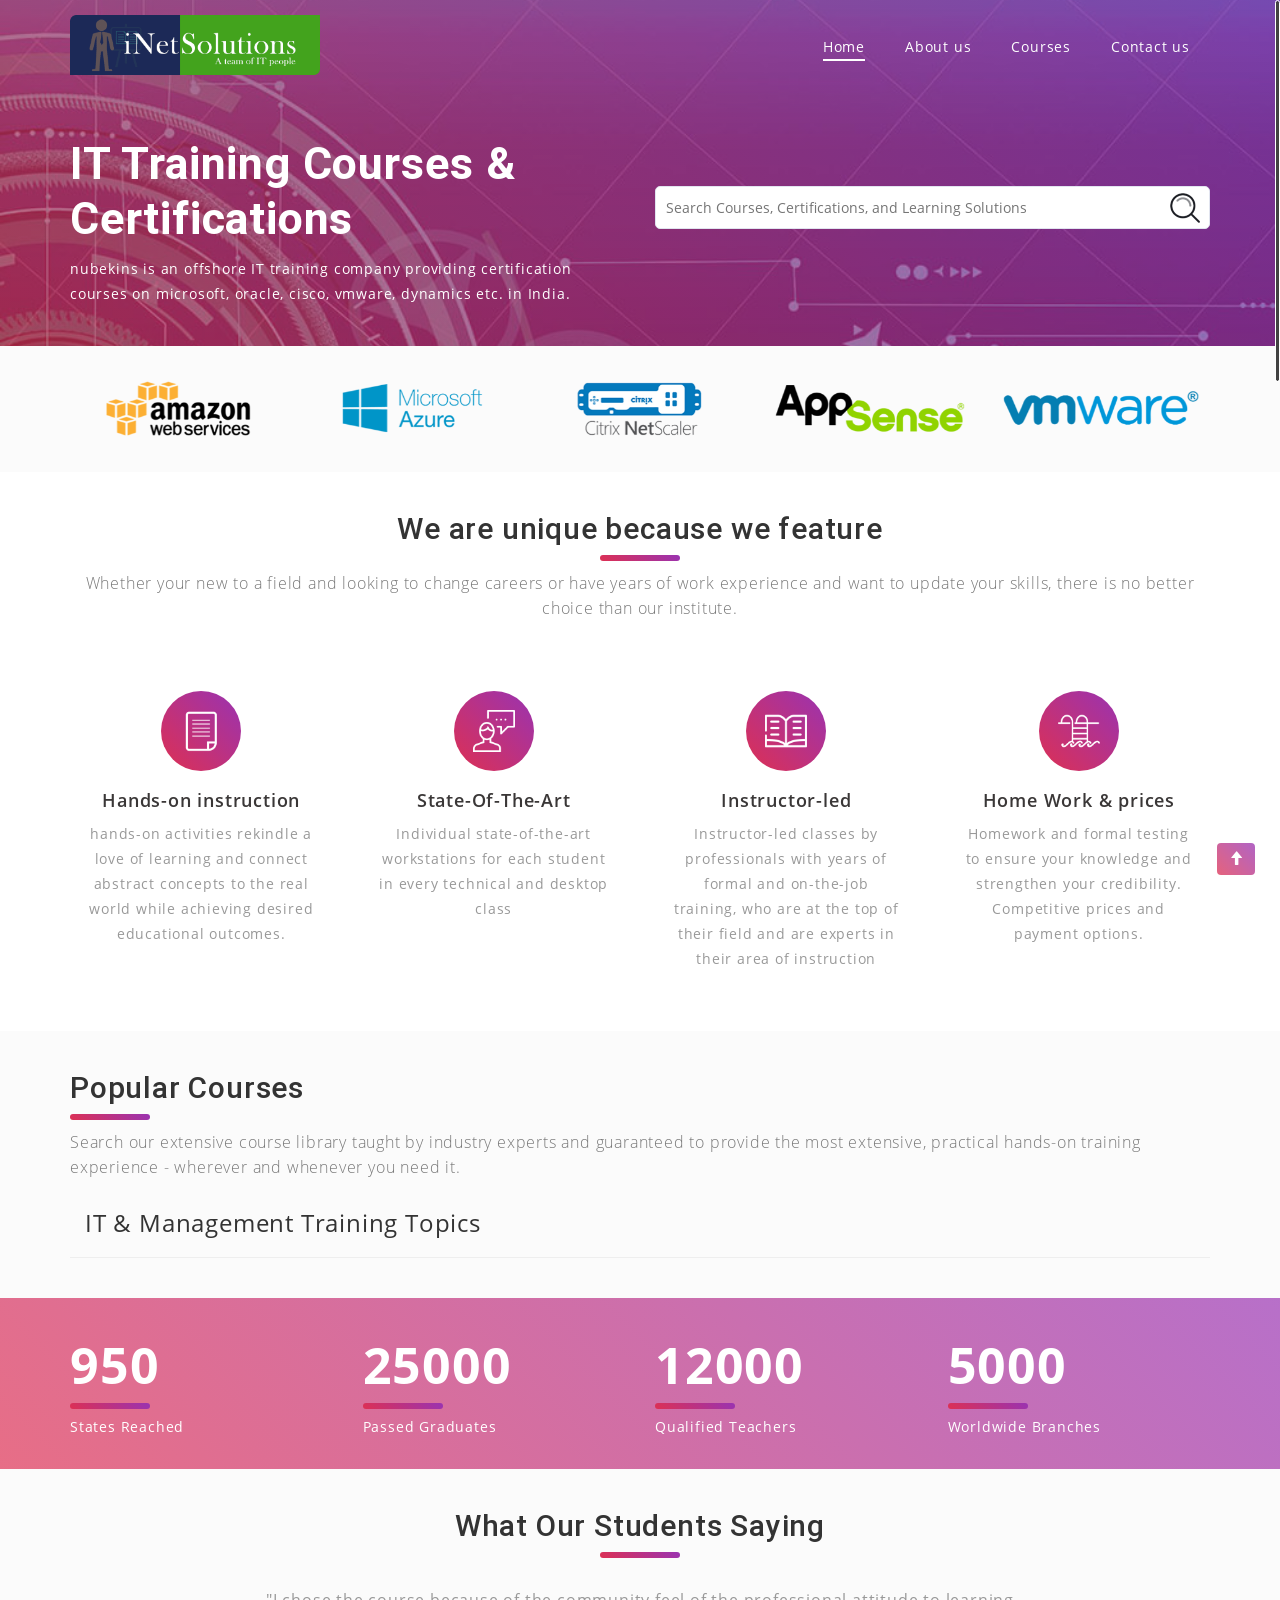
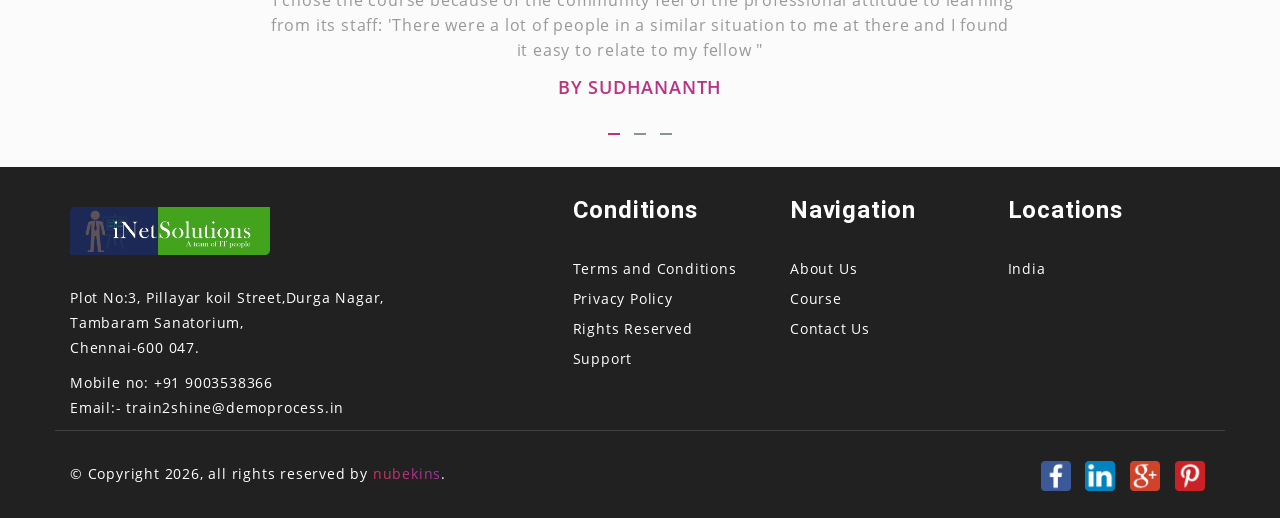
==== commit bf0f2403: "" ====
--- a/Apps/index.html
+++ b/Apps/index.html
@@ -1,7 +1,7 @@
 ﻿<!DOCTYPE html>
 <html lang="en" ng-app="inet">
 <head>
-    <title>iNetSolutions</title>
+    <title>nubekins</title>
     <meta charset="UTF-8">
     <meta name="viewport" content="width=device-width, initial-scale=1, maximum-scale=1">
     <link rel="shortcut icon" href="images/favi.png">
@@ -66,20 +66,20 @@
 
                     <!-- Collect the nav links, forms, and other content for toggling -->
                     <div class="collapse navbar-collapse" id="bs-example-navbar-collapse-1">
-                        <ul class="nav GradinetNav navbar-nav navbar-right hidden-xs hidden-sm">
+                        <!--<ul class="nav GradinetNav navbar-nav navbar-right hidden-xs hidden-sm">
                             <li>
                                 <a href="javascript:;" class="btn borderBTn" style="margin-bottom: 0px;" data-toggle="modal" data-target="#popupRegister">Account</a>
                             </li>
-                        </ul>
+                        </ul>-->
                         <ul id="navigation" class="nav navbar-nav navbar-right">
                             <li ng-class="{active: location === '/'}">
                                 <a href="#!/">Home</a>
                             </li>
-                            <li ng-class="{active: location === '/aboutus'}"><a href="#" data-val="#">About us</a></li>
+                            <li ng-class="{active: location === '/about'}"><a ng-href="#!/about">About us</a></li>
                             <li ng-class="{active: location === '/courses'}"><a ng-href="#!/courses">Courses</a></li>
-                            <li ng-class="{active: location === '/blog'}"><a href="#" data-val="#">Blog</a></li>
+                            <!--<li ng-class="{active: location === '/blog'}"><a href="#" data-val="#">Blog</a></li>-->
                             <li ng-class="{active: location === '/contact'}"><a ng-href="#!/contact">Contact us</a></li>
-                            <li class="visible-xs"><a href="javascript:;" data-toggle="modal" data-target="#popupRegister">Register</a></li>
+                            <!--<li class="visible-xs"><a href="javascript:;" data-toggle="modal" data-target="#popupRegister">Register</a></li>-->
                         </ul>
                     </div>
 
@@ -95,7 +95,7 @@
                                 <div class="col-md-6 col-sm-9 col-xs-12">
                                     <h1 class="BigFont white" data-aos="fade-right" data-aos-duration="1000">IT Training Courses & Certifications</h1>
                                     <p class="white bannerDesc" data-aos="fade-left" data-aos-duration="1000">
-                                        iNetSolutions is an offshore IT training company providing certification courses on microsoft, oracle, cisco, vmware, dynamics etc. in India.
+                                        nubekins is an offshore IT training company providing certification courses on microsoft, oracle, cisco, vmware, dynamics etc. in India.
                                     </p>
 
                                     <!--<p class="spacetop bannerBtns" data-aos="flip-down" data-aos-duration="1000">
@@ -256,7 +256,7 @@
                                     Plot No:3, Pillayar koil Street,Durga Nagar,<br />
                                     Tambaram Sanatorium,<br />Chennai-600 047.
                                 </p>
-                                <ul>
+                                <ul style="padding: 0 0 10px 0;">
                                     <li>Mobile no: +91 9003538366</li>
                                     <li>Email:- train2shine@demoprocess.in</li>
                                 </ul>
@@ -276,7 +276,7 @@
                                     <ul>
                                         <li><a href="javascript:;">About Us</a></li>
                                         <li><a ng-href="#!/courses">Course</a></li>
-                                        <li><a href="javascript:;">Blog</a></li>
+                                        <!--<li><a href="javascript:;">Blog</a></li>-->
                                         <li><a ng-href="#!/contact">Contact Us</a></li>
                                     </ul>
                                 </div>
@@ -294,7 +294,7 @@
                         <div class="row white">
                             <div class="col-md-6 col-sm-6 col-xs-12">
                                 <p>
-                                    &copy; Copyright {{year}}, all rights reserved by <a href="#" target="_blank" class="gradientColor">iNetSolutions</a>.
+                                    &copy; Copyright {{year}}, all rights reserved by <a href="#" target="_blank" class="gradientColor">nubekins</a>.
                                 </p>
                             </div>
                             <div class="col-md-6 col-sm-6 col-xs-12 text-right">
@@ -336,6 +336,7 @@
     <script src="js/angular.min.js"></script>
     <script src="js/angular-route.js"></script>
     <script src="js/angular-sanitize.js"></script>
+  
     <script src="script.js"></script>
     <!-- GO TO TOP FUNCYION END HERE-->
     <!-- All Javascripts -->
--- a/Apps/css/gradient.css
+++ b/Apps/css/gradient.css
@@ -95,7 +95,7 @@
 /* header syles start here*/
 
 header {
-    background-image: url("../images/bg1.jpg");
+    background-image: url("../images/Courses/bg1.jpg");
     background-size: cover;
     position: relative;
 }
@@ -884,6 +884,7 @@
 
 .rightsReserved {
     padding-top: 30px;
+    padding-bottom: 20px;
     border-top: 1px solid rgba(255,255,255,0.15);
 }
 
--- a/Apps/css/color.css
+++ b/Apps/css/color.css
@@ -701,7 +701,7 @@
 }
 
     .crossfade > figure:nth-child(1) {
-        background-image: url('../images/bg1.jpg');
+        background-image: url('../images/Courses/bg1.jpg');
     }
 
     .crossfade > figure:nth-child(2) {
--- a/Apps/css/StyleSheet.css
+++ b/Apps/css/StyleSheet.css
@@ -534,7 +534,7 @@
         margin: 1em;
     }
 /* :checked */
-.tab input:checked ~ .tab-content {
+.tab .tab-content {
     max-height: 250px;
     border: 1px solid #9c33ad;
     overflow: hidden;
@@ -558,19 +558,12 @@
     width: 20px;
 }
 
-.tab input[type=checkbox] + label::after {
+
+
+.tab label::after {
     content: "+";
 }
-
-.tab input[type=radio] + label::after {
-    content: "+";
-}
-
-.tab input[type=checkbox]:checked + label::after {
-    transform: rotate(315deg);
-}
-
-.tab input[type=radio]:checked + label::after {
+.tab label.checked::after {
     transform: rotate(315deg);
 }
 
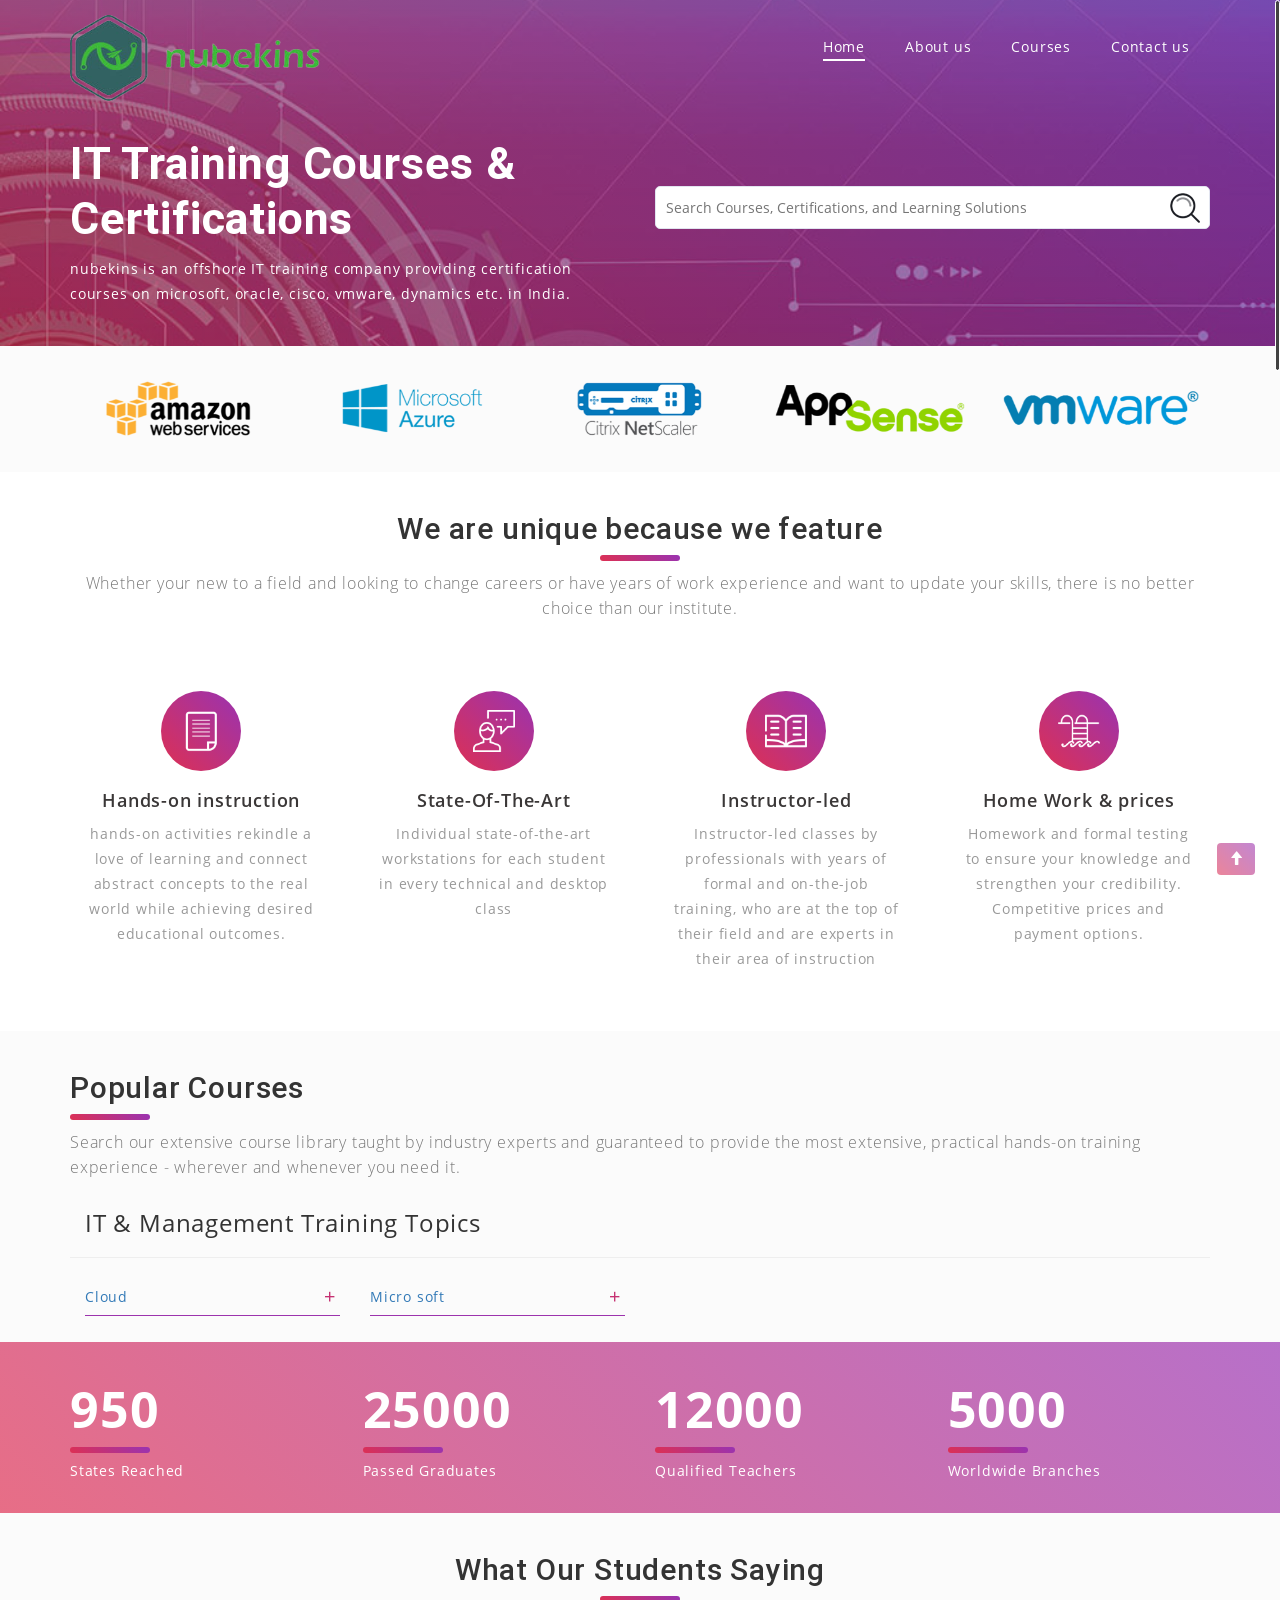
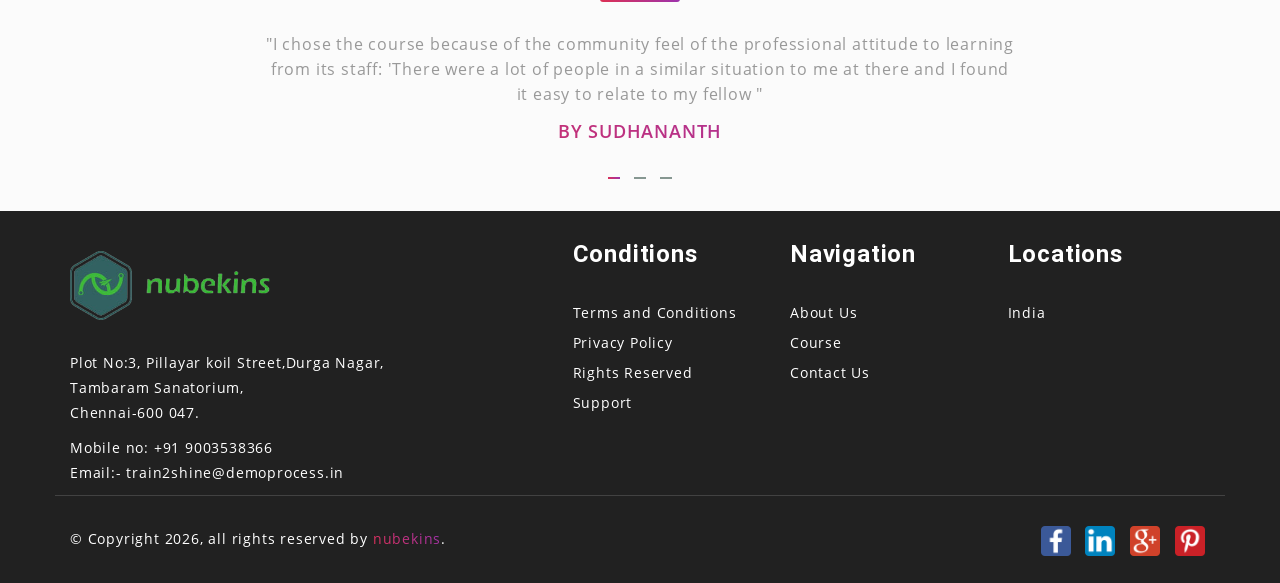
==== commit 16d4f0da: "" ====
--- a/Apps/index.html
+++ b/Apps/index.html
@@ -33,7 +33,7 @@
             <div id='stars3'></div>
             <div class="logoloader">
                 <a href="#!/">
-                    <img class="img-responsive headerLogo" src="images/logo.png" alt="" />
+                    <img class="img-responsive headerLogo" src="images/nlogo.png" alt="" />
                 </a>
             </div>
         </div>
@@ -60,7 +60,7 @@
                             <span class="icon-bar"></span>
                         </button>
                         <a class="navbar-brand" href="#">
-                            <img class="img-responsive headerLogo logo" src="images/logo.png" alt="Logo" />
+                            <img class="img-responsive headerLogo logo" src="images/nlogo.png" alt="Logo" />
                         </a>
                     </div>
 
@@ -249,7 +249,7 @@
                             <div class="col-md-4 col-sm-4 col-xs-12">
                                 <h3 class="white RobotoBold footerLogo">
                                     <a ng-href="#!/">
-                                        <img class="img-responsive" src="images/logo.png" alt="Logo" />
+                                        <img class="img-responsive" src="images/nlogo.png" alt="Logo" />
                                     </a>
                                 </h3>
                                 <p>
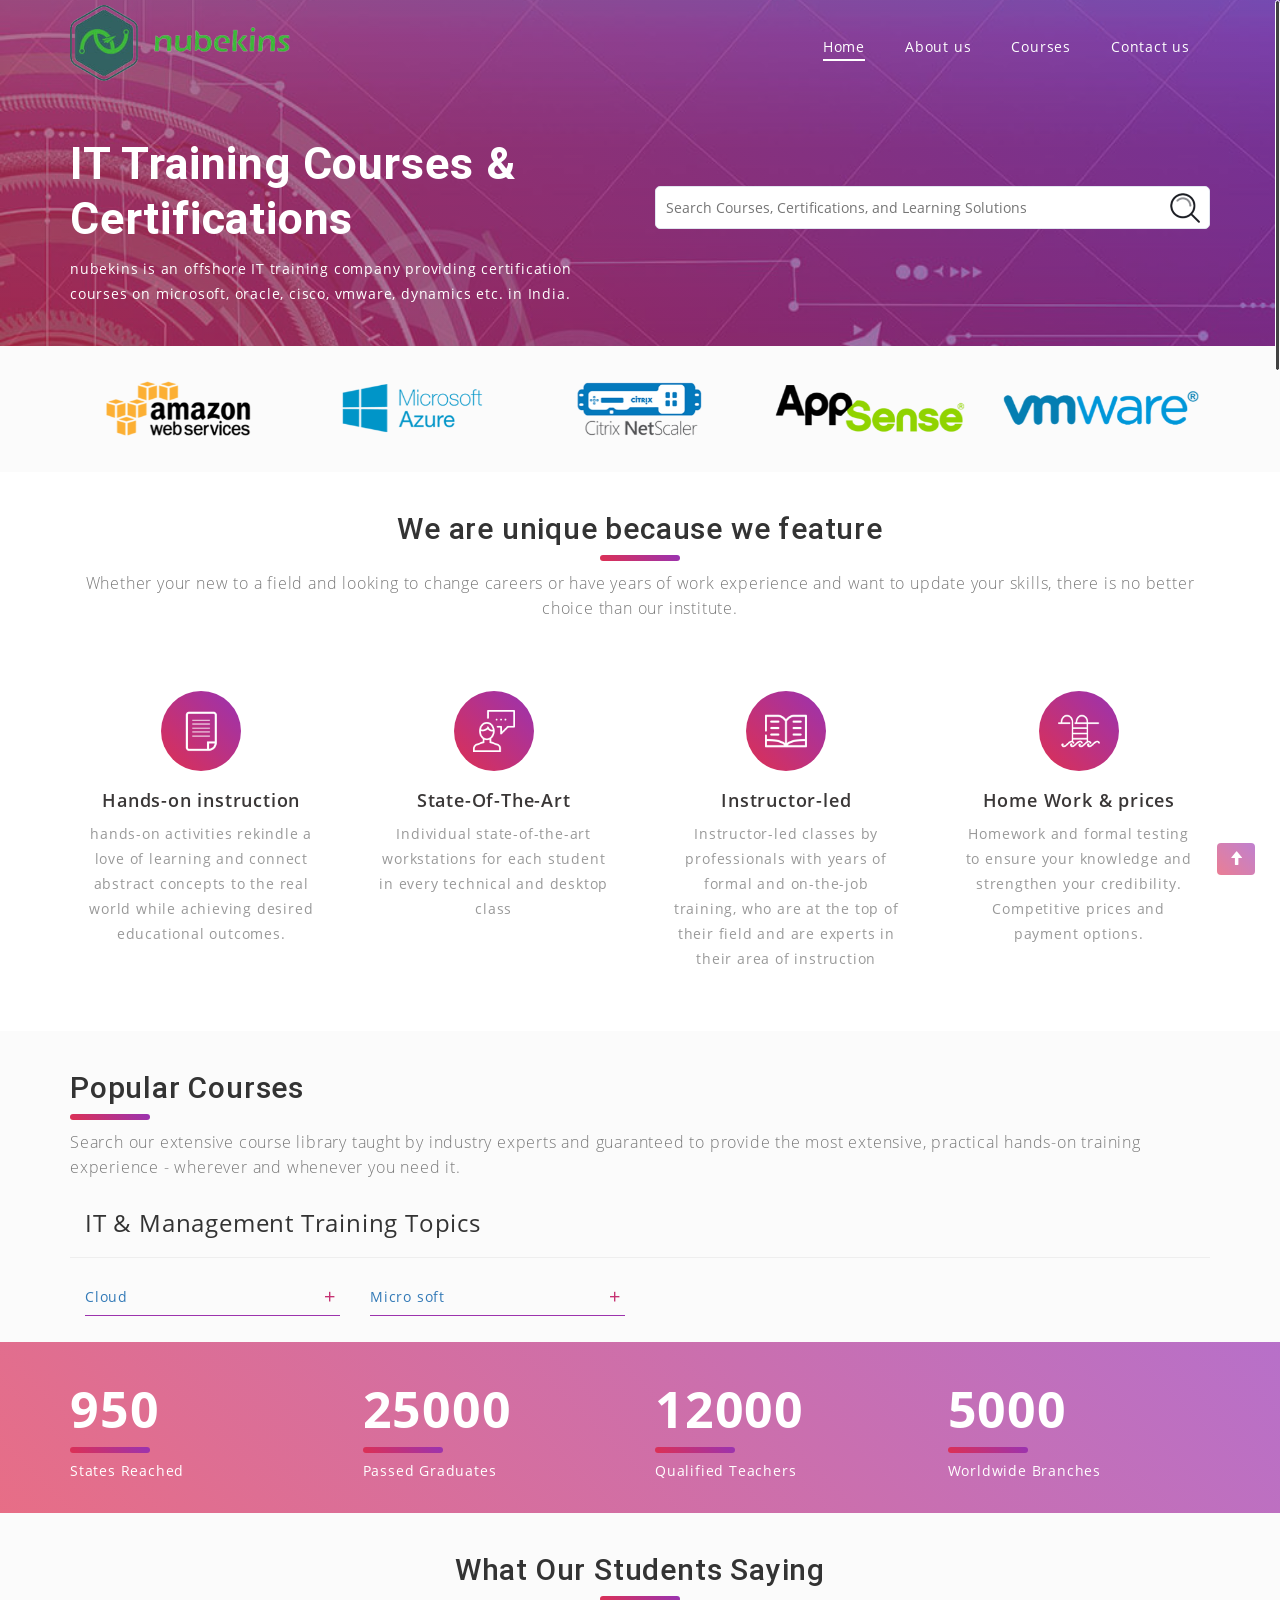
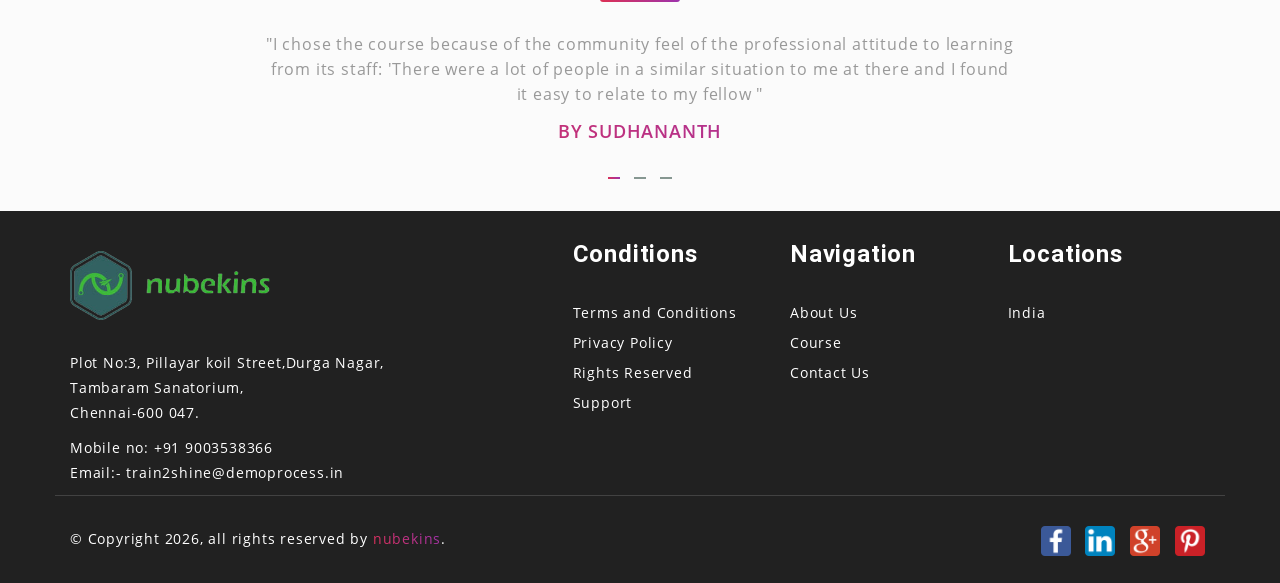
==== commit 2ba5011a: "" ====
--- a/Apps/index.html
+++ b/Apps/index.html
@@ -4,7 +4,7 @@
     <title>nubekins</title>
     <meta charset="UTF-8">
     <meta name="viewport" content="width=device-width, initial-scale=1, maximum-scale=1">
-    <link rel="shortcut icon" href="images/favi.png">
+    <link rel="shortcut icon" href="images/others/favi.png">
     <!--Bootstrap css here-->
     <link rel="stylesheet" href="css/bootstrap.css">
     <!--Font-Awsome css here-->
@@ -33,7 +33,7 @@
             <div id='stars3'></div>
             <div class="logoloader">
                 <a href="#!/">
-                    <img class="img-responsive headerLogo" src="images/nlogo.png" alt="" />
+                    <img class="img-responsive headerLogo" ng-src="images/others/nlogo.png" alt="" />
                 </a>
             </div>
         </div>
@@ -60,7 +60,7 @@
                             <span class="icon-bar"></span>
                         </button>
                         <a class="navbar-brand" href="#">
-                            <img class="img-responsive headerLogo logo" src="images/nlogo.png" alt="Logo" />
+                            <img class="img-responsive headerLogo logo" ng-src="images/others/nlogo.png" alt="Logo" />
                         </a>
                     </div>
 
@@ -230,7 +230,7 @@
     <div id="playVideo" class="modal fade" role="dialog">
         <div class="modal-dialog">
             <div class="modal-content">
-                <!--<iframe class="iframe" src="https://www.youtube.com/embed/wdUK7bCMXqs" allowfullscreen></iframe>-->
+             
             </div>
         </div>
     </div>
@@ -249,7 +249,7 @@
                             <div class="col-md-4 col-sm-4 col-xs-12">
                                 <h3 class="white RobotoBold footerLogo">
                                     <a ng-href="#!/">
-                                        <img class="img-responsive" src="images/nlogo.png" alt="Logo" />
+                                        <img class="img-responsive" ng-src="images/others/nlogo.png" alt="Logo" />
                                     </a>
                                 </h3>
                                 <p>
@@ -301,22 +301,22 @@
                                 <ul class="list-inline SocialIcons">
                                     <li>
                                         <a href="javascript:;">
-                                            <img src="images/footer/fb.png" alt="Facebook Logo" class="img-responsive footerImages" />
+                                            <img ng-src="images/footer/fb.png" alt="Facebook Logo" class="img-responsive footerImages" />
                                         </a>
                                     </li>
                                     <li>
                                         <a href="javascript:;">
-                                            <img src="images/footer/li.png" alt="LinkedIn Logo" class="img-responsive footerImages" />
+                                            <img ng-src="images/footer/li.png" alt="LinkedIn Logo" class="img-responsive footerImages" />
                                         </a>
                                     </li>
                                     <li>
                                         <a href="javascript:;">
-                                            <img src="images/footer/gm.png" alt="Gmail Logo" class="img-responsive footerImages" />
+                                            <img ng-src="images/footer/gm.png" alt="Gmail Logo" class="img-responsive footerImages" />
                                         </a>
                                     </li>
                                     <li>
                                         <a href="javascript:;">
-                                            <img src="images/footer/pi.png" alt="Pinterest Logo" class="img-responsive footerImages" />
+                                            <img ng-src="images/footer/pi.png" alt="Pinterest Logo" class="img-responsive footerImages" />
                                         </a>
                                     </li>
                                 </ul>
--- a/Apps/css/color.css
+++ b/Apps/css/color.css
@@ -302,7 +302,7 @@
 }
 
 .logo {
-    width: 250px;
+    width: 220px;
 }
 /* footer styles end here*/
 
@@ -518,7 +518,7 @@
     margin-right: 10px;
     width: 30px;
     height: 30px;
-    background-image: url(../images/searchbtn.png);
+    background-image: url(../images/others/searchbtn.png);
     background-color: transparent;
     border: none;
     background-size: 30px 30px;
@@ -706,12 +706,12 @@
 
     .crossfade > figure:nth-child(2) {
         animation-delay: 12s;
-        background-image: url('../images/New/banner2.png');
+        background-image: url('../images/others/banner2.png');
     }
 
     .crossfade > figure:nth-child(3) {
         animation-delay: 24s;
-        background-image: url('../images/New/banner3.jpg');
+        background-image: url('../images/others/banner3.jpg');
     }
 
 @keyframes imageAnimation {
--- a/Apps/css/responsive.css
+++ b/Apps/css/responsive.css
@@ -453,3 +453,14 @@
 .navbar-default .navbar-toggle {
     border-color: #000;
 }
+
+@media screen and (max-width: 480px) {
+    .course-details-comments .media .media-body .replay-area {      
+        top: 55px !important;
+        left: 20px;
+    }
+
+    .course-details-comments .media .media-body p {
+        margin-top: 15px;
+    }
+}
--- a/Apps/css/StyleSheet.css
+++ b/Apps/css/StyleSheet.css
@@ -563,6 +563,7 @@
 .tab label::after {
     content: "+";
 }
+
 .tab label.checked::after {
     transform: rotate(315deg);
 }
@@ -573,7 +574,7 @@
 
     .tab-content ul li {
         margin: 0;
-        list-style-image: url(../images/Course-icon.png);
+        list-style-image: url(../images/others/Course-icon.png);
         list-style-position: inside;
         padding: 4px 5px 0px;
         white-space: nowrap;
@@ -601,3 +602,43 @@
 .margintop-6per {
     margin-top: 6%;
 }
+
+.navbar-brand {
+    padding: 5px 15px;
+}
+
+.showmorebtn {
+    background: #d83059;
+    border: 1px solid #7b1830;
+    color: #fff;
+    border-top-left-radius: 1px;
+    border-top-right-radius: 1px;
+    border-bottom-right-radius: 20px;
+    border-bottom-left-radius: 20px;
+    padding: 0 18px;
+    margin-bottom: 10px;
+    font-size: 12px;
+    height: 24px;
+    line-height: 20px;
+    outline: none;
+}
+
+    .showmorebtn:hover {
+        background: #7b1830;
+    }
+
+ul.a {
+    list-style-type: circle;
+}
+
+ul.b {
+    list-style-type: square;
+}
+
+ol.c {
+    list-style-type: upper-roman;
+}
+
+ol.d {
+    list-style-type: lower-alpha;
+}
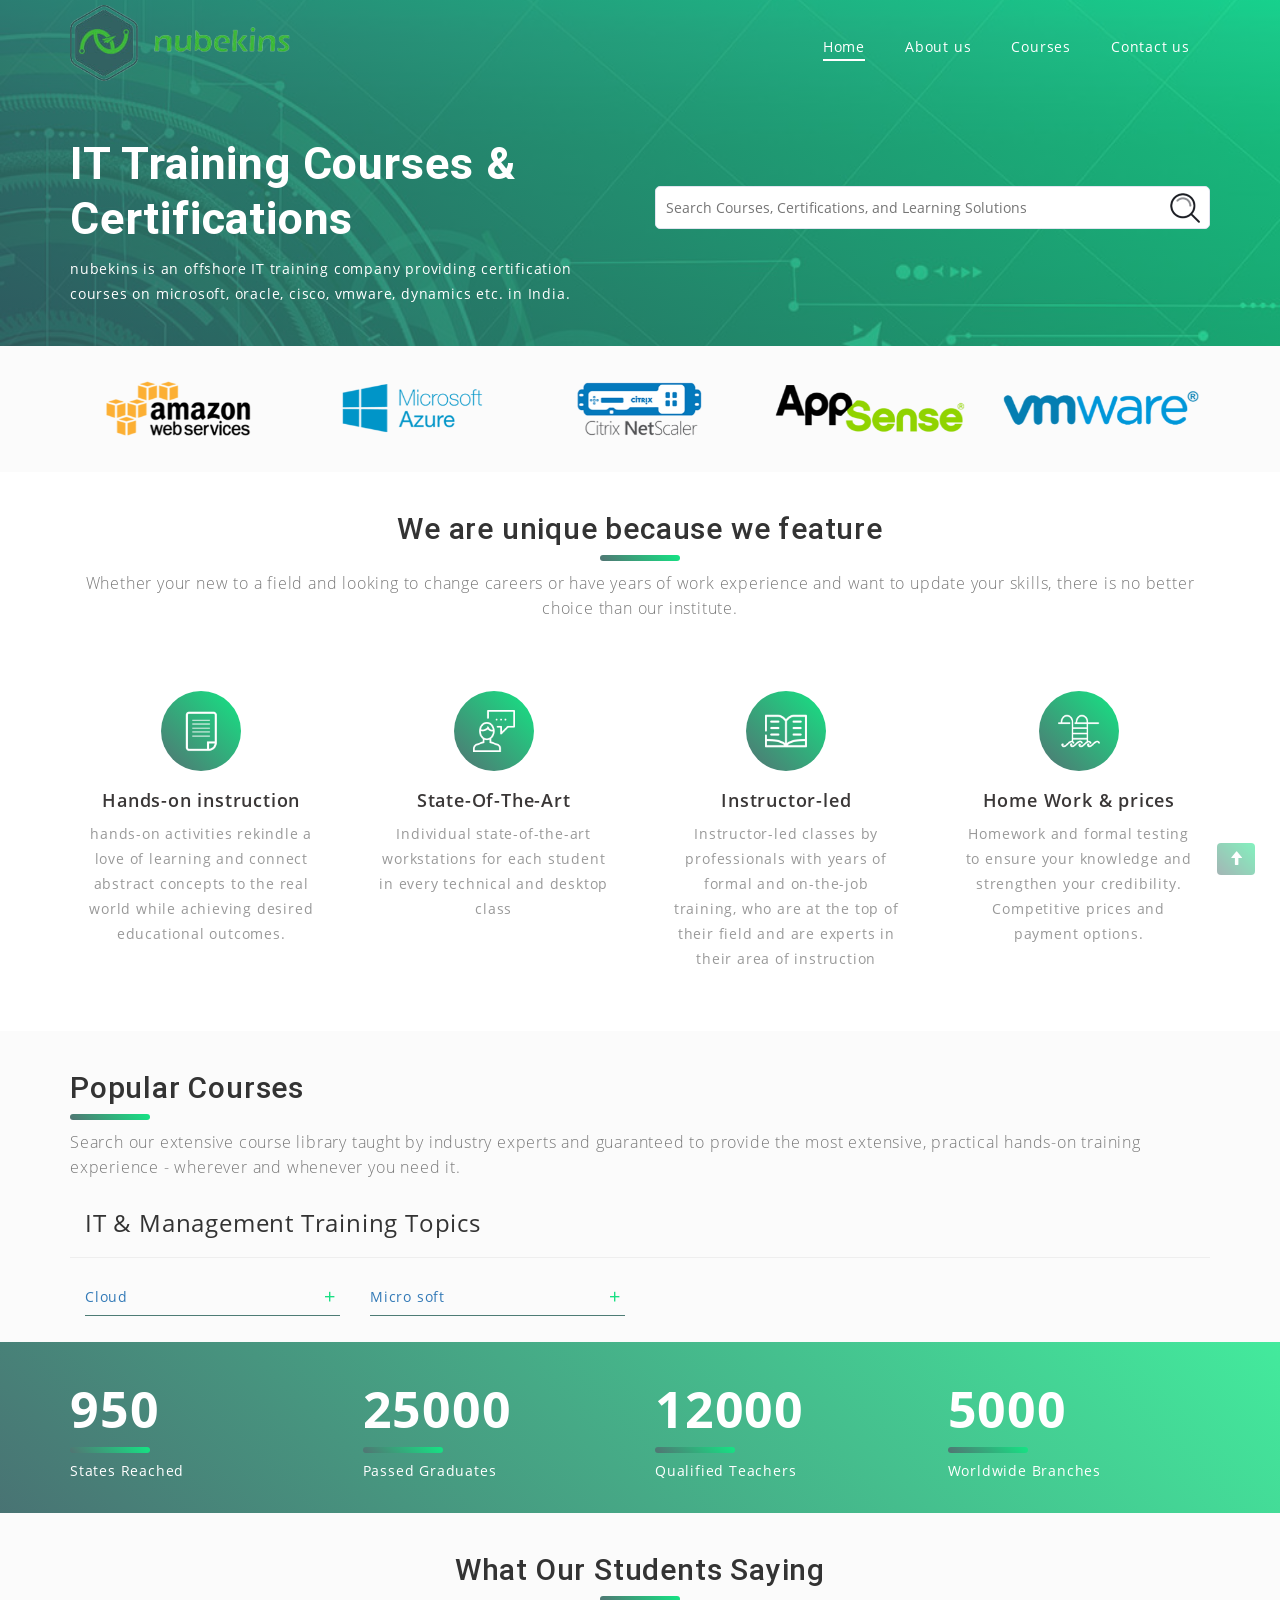
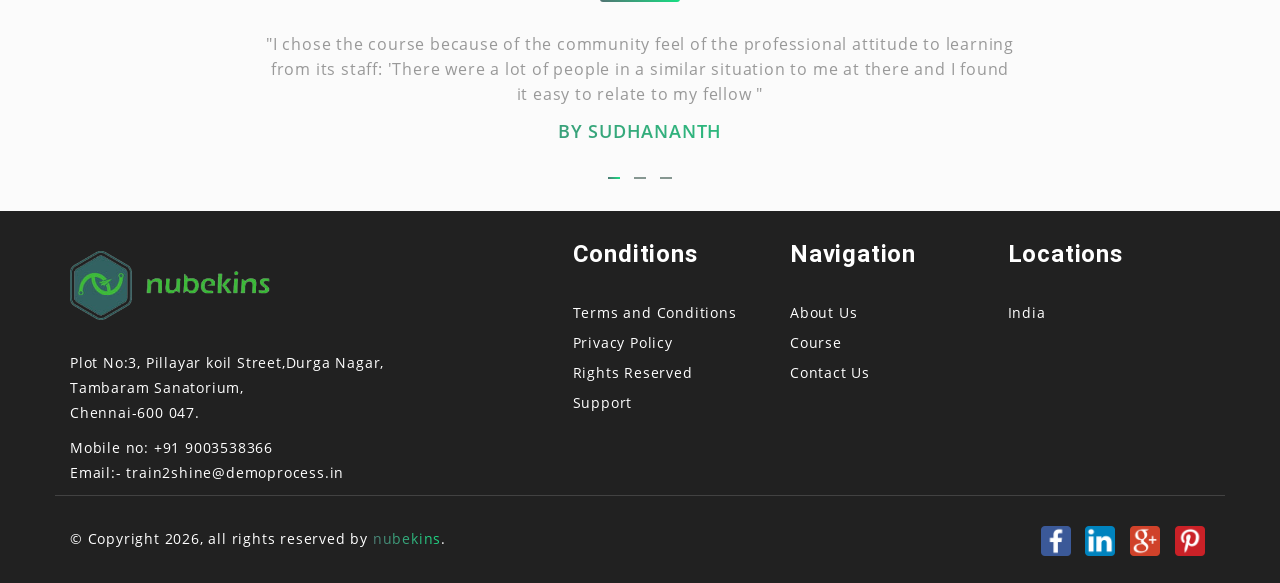
==== commit e32ef353: "" ====
--- a/Apps/index.html
+++ b/Apps/index.html
@@ -24,7 +24,7 @@
     <!-- Jquery -->
     <link href="css/StyleSheet.css" rel="stylesheet" />
 </head>
-<body ng-controller="mainController as main">
+<body class="style-10" ng-controller="mainController as main">
     <!---loader-->
     <div class="pageLoader">
         <div>
@@ -41,11 +41,6 @@
     <!---loader-->
     <!-- header -->
     <header class="paraxify">
-        <div class="crossfade" ng-show="location=='/' || location=='/home'">
-            <figure></figure>
-            <figure></figure>
-            <figure></figure>
-        </div>
         <!--top bar-->
         <div class="overlay">
             <!--top bar-->
@@ -343,7 +338,7 @@
     <!-- Bootstrap -->
     <script type="text/javascript" src="js/bootstrap.js"></script>
     <!-- Nice Scroll -->
-    <script type="text/javascript" src="plugins/niceScroll/niceScroll.min.js"></script>
+    <!--<script type="text/javascript" src="plugins/niceScroll/niceScroll.min.js"></script>-->
     <!-- Owl Carousel -->
     <script type="text/javascript" src="plugins/owl/owl.carousel.js"></script>
     <!--Paraxify js here-->
--- a/Apps/css/color.css
+++ b/Apps/css/color.css
@@ -2,18 +2,18 @@
 
 .gradientbg {
     background: rgb(221, 48, 83); /* Old browsers */
-    background: -moz-linear-gradient(45deg, rgba(221, 48, 83, 1) 0%, rgba(153, 51, 178, 1) 100%); /* FF3.6-15 */
-    background: -webkit-linear-gradient(45deg, rgba(221, 48, 83, 1) 0%, rgba(153, 51, 178, 1) 100%); /* Chrome10-25,Safari5.1-6 */
-    background: linear-gradient(45deg, rgba(221, 48, 83, 1) 0%, rgba(153, 51, 178, 1) 100%); /* W3C, IE10+, FF16+, Chrome26+, Opera12+, Safari7+ */
+    background: -moz-linear-gradient(45deg, rgb(82, 115, 115) 0%, rgba(20, 229, 132, 1) 100%); /* FF3.6-15 */
+    background: -webkit-linear-gradient(45deg, rgb(82, 115, 115) 0%, rgba(20, 229, 132, 1) 100%); /* Chrome10-25,Safari5.1-6 */
+    background: linear-gradient(45deg, rgb(82, 115, 115) 0%, rgba(20, 229, 132, 1) 100%); /* W3C, IE10+, FF16+, Chrome26+, Opera12+, Safari7+ */
     filter: progid:DXImageTransform.Microsoft.gradient(startColorstr='#dd3053', endColorstr='#9933b2', GradientType=1); /* IE6-9 fallback on horizontal gradient */
     color: #ffffff;
 }
 
 .gradientColor {
     background: rgb(221, 48, 83); /* Old browsers */
-    background: -moz-linear-gradient(45deg, rgba(221, 48, 83, 1) 0%, rgba(153, 51, 178, 1) 100%); /* FF3.6-15 */
-    background: -webkit-linear-gradient(45deg, rgba(221, 48, 83, 1) 0%, rgba(153, 51, 178, 1) 100%); /* Chrome10-25,Safari5.1-6 */
-    background: linear-gradient(45deg, rgba(221, 48, 83, 1) 0%, rgba(153, 51, 178, 1) 100%); /* W3C, IE10+, FF16+, Chrome26+, Opera12+, Safari7+ */
+    background: -moz-linear-gradient(45deg, rgb(82, 115, 115) 0%, rgba(20, 229, 132, 1) 100%); /* FF3.6-15 */
+    background: -webkit-linear-gradient(45deg, rgb(82, 115, 115) 0%, rgba(20, 229, 132, 1) 100%); /* Chrome10-25,Safari5.1-6 */
+    background: linear-gradient(45deg, rgb(82, 115, 115) 0%, rgba(20, 229, 132, 1) 100%); /* W3C, IE10+, FF16+, Chrome26+, Opera12+, Safari7+ */
     filter: progid:DXImageTransform.Microsoft.gradient(startColorstr='#dd3053', endColorstr='#9933b2', GradientType=1); /* IE6-9 fallback on horizontal gradient */
     -webkit-background-clip: text;
     -webkit-text-fill-color: transparent;
@@ -22,9 +22,9 @@
 
 .gradientbgTransparent {
     background: rgb(221, 48, 83); /* Old browsers */
-    background: -moz-linear-gradient(45deg, rgba(221, 48, 83, 1) 0%, rgba(153, 51, 178, 1) 100%); /* FF3.6-15 */
-    background: -webkit-linear-gradient(45deg, rgba(221, 48, 83, 1) 0%, rgba(153, 51, 178, 1) 100%); /* Chrome10-25,Safari5.1-6 */
-    background: linear-gradient(45deg, rgba(221, 48, 83, 1) 0%, rgba(153, 51, 178, 1) 100%); /* W3C, IE10+, FF16+, Chrome26+, Opera12+, Safari7+ */
+    background: -moz-linear-gradient(45deg, rgb(82, 115, 115) 0%, rgba(20, 229, 132, 1) 100%); /* FF3.6-15 */
+    background: -webkit-linear-gradient(45deg, rgb(82, 115, 115) 0%, rgba(20, 229, 132, 1) 100%); /* Chrome10-25,Safari5.1-6 */
+    background: linear-gradient(45deg, rgb(82, 115, 115) 0%, rgba(20, 229, 132, 1) 100%); /* W3C, IE10+, FF16+, Chrome26+, Opera12+, Safari7+ */
     filter: progid:DXImageTransform.Microsoft.gradient(startColorstr='#dd3053', endColorstr='#9933b2', GradientType=1); /* IE6-9 fallback on horizontal gradient */
     filter: progid:DXImageTransform.Microsoft.gradient(startColorstr='#3883e0', endColorstr='#d347e0', GradientType=1); /* IE6-9 */
     border: none;
@@ -40,12 +40,11 @@
 }
 
 .overlay {
-    position: relative;
-    background: rgb(221, 48, 83); /* Old browsers */
-    background: -moz-linear-gradient(45deg, rgba(221, 48, 83, 0.7) 0%, rgba(153, 51, 178, 0.7) 100%); /* FF3.6-15 */
-    background: -webkit-linear-gradient(45deg, rgba(221, 48, 83, 0.7) 0%, rgba(153, 51, 178, 0.7) 100%); /* Chrome10-25,Safari5.1-6 */
-    background: linear-gradient(45deg, rgba(221, 48, 83, 0.7) 0%, rgba(153, 51, 178, 0.7) 100%); /* W3C, IE10+, FF16+, Chrome26+, Opera12+, Safari7+ */
-    filter: progid:DXImageTransform.Microsoft.gradient(startColorstr='#dd3053', endColorstr='#9933b2', GradientType=1); /* IE6-9 fallback on horizontal gradient */
+    background: rgb(29, 107, 241);
+    background: -moz-linear-gradient(45deg, rgba(50, 98, 98, 0.89) 0%, rgba(20, 229, 132, 0.8) 100%);
+    background: -webkit-linear-gradient(45deg, rgba(50, 98, 98, 0.89) 0%, rgba(20, 229, 132, 0.8) 100%);
+    background: linear-gradient(45deg, rgba(50, 98, 98, 0.89) 0%, rgba(20, 229, 132, 0.8) 100%);
+    filter: progid:DXImageTransform.Microsoft.gradient(startColorstr='#1d6bf1', endColorstr='#14e584', GradientType=1);
 }
 
 .form-control:focus {
@@ -70,9 +69,9 @@
 
 .gradientBtn {
     background: rgb(221, 48, 83); /* Old browsers */
-    background: -moz-linear-gradient(45deg, rgba(221, 48, 83, 1) 0%, rgba(153, 51, 178, 1) 100%); /* FF3.6-15 */
-    background: -webkit-linear-gradient(45deg, rgba(221, 48, 83, 1) 0%, rgba(153, 51, 178, 1) 100%); /* Chrome10-25,Safari5.1-6 */
-    background: linear-gradient(45deg, rgba(221, 48, 83, 1) 0%, rgba(153, 51, 178, 1) 100%); /* W3C, IE10+, FF16+, Chrome26+, Opera12+, Safari7+ */
+    background: -moz-linear-gradient(45deg, rgb(82, 115, 115) 0%, rgba(20, 229, 132, 1) 100%); /* FF3.6-15 */
+    background: -webkit-linear-gradient(45deg, rgb(82, 115, 115) 0%, rgba(20, 229, 132, 1) 100%); /* Chrome10-25,Safari5.1-6 */
+    background: linear-gradient(45deg, rgb(82, 115, 115) 0%, rgba(20, 229, 132, 1) 100%); /* W3C, IE10+, FF16+, Chrome26+, Opera12+, Safari7+ */
     filter: progid:DXImageTransform.Microsoft.gradient(startColorstr='#dd3053', endColorstr='#9933b2', GradientType=1); /* IE6-9 fallback on horizontal gradient */
     border: medium none;
     border-radius: 5px;
@@ -97,9 +96,9 @@
     outline: none;
     box-shadow: none;
     background: rgb(221, 48, 83); /* Old browsers */
-    background: -moz-linear-gradient(45deg, rgba(221, 48, 83, 1) 0%, rgba(153, 51, 178, 1) 100%); /* FF3.6-15 */
-    background: -webkit-linear-gradient(45deg, rgba(221, 48, 83, 1) 0%, rgba(153, 51, 178, 1) 100%); /* Chrome10-25,Safari5.1-6 */
-    background: linear-gradient(45deg, rgba(221, 48, 83, 1) 0%, rgba(153, 51, 178, 1) 100%); /* W3C, IE10+, FF16+, Chrome26+, Opera12+, Safari7+ */
+    background: -moz-linear-gradient(45deg, rgb(82, 115, 115) 0%, rgba(20, 229, 132, 1) 100%); /* FF3.6-15 */
+    background: -webkit-linear-gradient(45deg, rgb(82, 115, 115) 0%, rgba(20, 229, 132, 1) 100%); /* Chrome10-25,Safari5.1-6 */
+    background: linear-gradient(45deg, rgb(82, 115, 115) 0%, rgba(20, 229, 132, 1) 100%); /* W3C, IE10+, FF16+, Chrome26+, Opera12+, Safari7+ */
     filter: progid:DXImageTransform.Microsoft.gradient(startColorstr='#dd3053', endColorstr='#9933b2', GradientType=1); /* IE6-9 fallback on horizontal gradient */
 }
 
@@ -109,18 +108,18 @@
 
 .navbar-default .navbar-toggle:hover, .navbar-default .navbar-toggle:focus {
     background: rgb(221, 48, 83); /* Old browsers */
-    background: -moz-linear-gradient(45deg, rgba(221, 48, 83, 1) 0%, rgba(153, 51, 178, 1) 100%); /* FF3.6-15 */
-    background: -webkit-linear-gradient(45deg, rgba(221, 48, 83, 1) 0%, rgba(153, 51, 178, 1) 100%); /* Chrome10-25,Safari5.1-6 */
-    background: linear-gradient(45deg, rgba(221, 48, 83, 1) 0%, rgba(153, 51, 178, 1) 100%); /* W3C, IE10+, FF16+, Chrome26+, Opera12+, Safari7+ */
+    background: -moz-linear-gradient(45deg, rgb(82, 115, 115) 0%, rgba(20, 229, 132, 1) 100%); /* FF3.6-15 */
+    background: -webkit-linear-gradient(45deg, rgb(82, 115, 115) 0%, rgba(20, 229, 132, 1) 100%); /* Chrome10-25,Safari5.1-6 */
+    background: linear-gradient(45deg, rgb(82, 115, 115) 0%, rgba(20, 229, 132, 1) 100%); /* W3C, IE10+, FF16+, Chrome26+, Opera12+, Safari7+ */
     filter: progid:DXImageTransform.Microsoft.gradient(startColorstr='#dd3053', endColorstr='#9933b2', GradientType=1); /* IE6-9 fallback on horizontal gradient */
 }
 
 .navbar-fixed-top {
-    background: rgb(221, 48, 83); /* Old browsers */
-    background: -moz-linear-gradient(45deg, rgba(221, 48, 83, 1) 0%, rgba(153, 51, 178, 1) 100%); /* FF3.6-15 */
-    background: -webkit-linear-gradient(45deg, rgba(221, 48, 83, 1) 0%, rgba(153, 51, 178, 1) 100%); /* Chrome10-25,Safari5.1-6 */
-    background: linear-gradient(45deg, rgba(221, 48, 83, 1) 0%, rgba(153, 51, 178, 1) 100%); /* W3C, IE10+, FF16+, Chrome26+, Opera12+, Safari7+ */
-    filter: progid:DXImageTransform.Microsoft.gradient(startColorstr='#dd3053', endColorstr='#9933b2', GradientType=1); /* IE6-9 fallback on horizontal gradient */
+    background: rgb(29, 107, 241);
+    background: -moz-linear-gradient(45deg, rgb(82, 115, 115) 0%, rgba(20, 229, 132, 1) 100%);
+    background: -webkit-linear-gradient(45deg, rgb(82, 115, 115) 0%, rgba(20, 229, 132, 1) 100%);
+    background: linear-gradient(45deg, rgb(82, 115, 115) 0%, rgba(20, 229, 132, 1) 100%);
+    filter: progid:DXImageTransform.Microsoft.gradient(startColorstr='#1d6bf1', endColorstr='#14e584', GradientType=1);
     color: #fff;
     transition: all 0.3s ease 0s;
     border: none;
@@ -128,15 +127,15 @@
 
 
 .gradientBtn div span {
-    color: rgba(221, 48, 83, 1);
+    color: rgb(82, 115, 115);
 }
 
 .gradientBtn span {
-    color: rgba(221, 48, 83, 1);
+    color: rgb(82, 115, 115);
 }
 
 .borderBTn:hover {
-    color: rgba(221, 48, 83, 1) !important;
+    color: rgb(82, 115, 115) !important;
 }
 
 
@@ -160,9 +159,9 @@
 
     .borderBTn:hover div {
         background: rgb(221, 48, 83); /* Old browsers */
-        background: -moz-linear-gradient(45deg, rgba(221, 48, 83, 1) 0%, rgba(153, 51, 178, 1) 100%); /* FF3.6-15 */
-        background: -webkit-linear-gradient(45deg, rgba(221, 48, 83, 1) 0%, rgba(153, 51, 178, 1) 100%); /* Chrome10-25,Safari5.1-6 */
-        background: linear-gradient(45deg, rgba(221, 48, 83, 1) 0%, rgba(153, 51, 178, 1) 100%); /* W3C, IE10+, FF16+, Chrome26+, Opera12+, Safari7+ */
+        background: -moz-linear-gradient(45deg, rgb(82, 115, 115) 0%, rgba(20, 229, 132, 1) 100%); /* FF3.6-15 */
+        background: -webkit-linear-gradient(45deg, rgb(82, 115, 115) 0%, rgba(20, 229, 132, 1) 100%); /* Chrome10-25,Safari5.1-6 */
+        background: linear-gradient(45deg, rgb(82, 115, 115) 0%, rgba(20, 229, 132, 1) 100%); /* W3C, IE10+, FF16+, Chrome26+, Opera12+, Safari7+ */
         filter: progid:DXImageTransform.Microsoft.gradient(startColorstr='#dd3053', endColorstr='#9933b2', GradientType=1); /* IE6-9 fallback on horizontal gradient */
         -webkit-background-clip: text;
         -webkit-text-fill-color: transparent;
@@ -170,9 +169,9 @@
 
 .gradientBtn:hover div {
     background: rgb(221, 48, 83); /* Old browsers */
-    background: -moz-linear-gradient(45deg, rgba(221, 48, 83, 1) 0%, rgba(153, 51, 178, 1) 100%); /* FF3.6-15 */
-    background: -webkit-linear-gradient(45deg, rgba(221, 48, 83, 1) 0%, rgba(153, 51, 178, 1) 100%); /* Chrome10-25,Safari5.1-6 */
-    background: linear-gradient(45deg, rgba(221, 48, 83, 1) 0%, rgba(153, 51, 178, 1) 100%); /* W3C, IE10+, FF16+, Chrome26+, Opera12+, Safari7+ */
+    background: -moz-linear-gradient(45deg, rgb(82, 115, 115) 0%, rgba(20, 229, 132, 1) 100%); /* FF3.6-15 */
+    background: -webkit-linear-gradient(45deg, rgb(82, 115, 115) 0%, rgba(20, 229, 132, 1) 100%); /* Chrome10-25,Safari5.1-6 */
+    background: linear-gradient(45deg, rgb(82, 115, 115) 0%, rgba(20, 229, 132, 1) 100%); /* W3C, IE10+, FF16+, Chrome26+, Opera12+, Safari7+ */
     filter: progid:DXImageTransform.Microsoft.gradient(startColorstr='#dd3053', endColorstr='#9933b2', GradientType=1); /* IE6-9 fallback on horizontal gradient */
 }
 
@@ -196,9 +195,9 @@
 
     .BannerPlayBtn:hover i {
         background: rgb(221, 48, 83); /* Old browsers */
-        background: -moz-linear-gradient(45deg, rgba(221, 48, 83, 1) 0%, rgba(153, 51, 178, 1) 100%); /* FF3.6-15 */
-        background: -webkit-linear-gradient(45deg, rgba(221, 48, 83, 1) 0%, rgba(153, 51, 178, 1) 100%); /* Chrome10-25,Safari5.1-6 */
-        background: linear-gradient(45deg, rgba(221, 48, 83, 1) 0%, rgba(153, 51, 178, 1) 100%); /* W3C, IE10+, FF16+, Chrome26+, Opera12+, Safari7+ */
+        background: -moz-linear-gradient(45deg, rgb(82, 115, 115) 0%, rgba(20, 229, 132, 1) 100%); /* FF3.6-15 */
+        background: -webkit-linear-gradient(45deg, rgb(82, 115, 115) 0%, rgba(20, 229, 132, 1) 100%); /* Chrome10-25,Safari5.1-6 */
+        background: linear-gradient(45deg, rgb(82, 115, 115) 0%, rgba(20, 229, 132, 1) 100%); /* W3C, IE10+, FF16+, Chrome26+, Opera12+, Safari7+ */
         filter: progid:DXImageTransform.Microsoft.gradient(startColorstr='#dd3053', endColorstr='#9933b2', GradientType=1); /* IE6-9 fallback on horizontal gradient */
         -webkit-background-clip: text;
         -webkit-text-fill-color: transparent;
@@ -216,9 +215,9 @@
 
 .panel.active .panel-heading, .panel.active .panel-body {
     background: rgb(221, 48, 83); /* Old browsers */
-    background: -moz-linear-gradient(45deg, rgba(221, 48, 83, 1) 0%, rgba(153, 51, 178, 1) 100%); /* FF3.6-15 */
-    background: -webkit-linear-gradient(45deg, rgba(221, 48, 83, 1) 0%, rgba(153, 51, 178, 1) 100%); /* Chrome10-25,Safari5.1-6 */
-    background: linear-gradient(45deg, rgba(221, 48, 83, 1) 0%, rgba(153, 51, 178, 1) 100%); /* W3C, IE10+, FF16+, Chrome26+, Opera12+, Safari7+ */
+    background: -moz-linear-gradient(45deg, rgb(82, 115, 115) 0%, rgba(20, 229, 132, 1) 100%); /* FF3.6-15 */
+    background: -webkit-linear-gradient(45deg, rgb(82, 115, 115) 0%, rgba(20, 229, 132, 1) 100%); /* Chrome10-25,Safari5.1-6 */
+    background: linear-gradient(45deg, rgb(82, 115, 115) 0%, rgba(20, 229, 132, 1) 100%); /* W3C, IE10+, FF16+, Chrome26+, Opera12+, Safari7+ */
     filter: progid:DXImageTransform.Microsoft.gradient(startColorstr='#dd3053', endColorstr='#9933b2', GradientType=1); /* IE6-9 fallback on horizontal gradient */
     color: #ffffff;
 }
@@ -230,9 +229,9 @@
     font-size: 18px;
     text-align: center;
     background: rgb(221, 48, 83); /* Old browsers */
-    background: -moz-linear-gradient(45deg, rgba(221, 48, 83, 1) 0%, rgba(153, 51, 178, 1) 100%); /* FF3.6-15 */
-    background: -webkit-linear-gradient(45deg, rgba(221, 48, 83, 1) 0%, rgba(153, 51, 178, 1) 100%); /* Chrome10-25,Safari5.1-6 */
-    background: linear-gradient(45deg, rgba(221, 48, 83, 1) 0%, rgba(153, 51, 178, 1) 100%); /* W3C, IE10+, FF16+, Chrome26+, Opera12+, Safari7+ */
+    background: -moz-linear-gradient(45deg, rgb(82, 115, 115) 0%, rgba(20, 229, 132, 1) 100%); /* FF3.6-15 */
+    background: -webkit-linear-gradient(45deg, rgb(82, 115, 115) 0%, rgba(20, 229, 132, 1) 100%); /* Chrome10-25,Safari5.1-6 */
+    background: linear-gradient(45deg, rgb(82, 115, 115) 0%, rgba(20, 229, 132, 1) 100%); /* W3C, IE10+, FF16+, Chrome26+, Opera12+, Safari7+ */
     filter: progid:DXImageTransform.Microsoft.gradient(startColorstr='#dd3053', endColorstr='#9933b2', GradientType=1); /* IE6-9 fallback on horizontal gradient */
     color: #fff;
 }
@@ -247,9 +246,9 @@
 
 .owl-theme .owl-dots .owl-dot.active span, .owl-theme .owl-dots .owl-dot:hover span {
     background: rgb(221, 48, 83); /* Old browsers */
-    background: -moz-linear-gradient(45deg, rgba(221, 48, 83, 1) 0%, rgba(153, 51, 178, 1) 100%); /* FF3.6-15 */
-    background: -webkit-linear-gradient(45deg, rgba(221, 48, 83, 1) 0%, rgba(153, 51, 178, 1) 100%); /* Chrome10-25,Safari5.1-6 */
-    background: linear-gradient(45deg, rgba(221, 48, 83, 1) 0%, rgba(153, 51, 178, 1) 100%); /* W3C, IE10+, FF16+, Chrome26+, Opera12+, Safari7+ */
+    background: -moz-linear-gradient(45deg, rgb(82, 115, 115) 0%, rgba(20, 229, 132, 1) 100%); /* FF3.6-15 */
+    background: -webkit-linear-gradient(45deg, rgb(82, 115, 115) 0%, rgba(20, 229, 132, 1) 100%); /* Chrome10-25,Safari5.1-6 */
+    background: linear-gradient(45deg, rgb(82, 115, 115) 0%, rgba(20, 229, 132, 1) 100%); /* W3C, IE10+, FF16+, Chrome26+, Opera12+, Safari7+ */
     filter: progid:DXImageTransform.Microsoft.gradient(startColorstr='#dd3053', endColorstr='#9933b2', GradientType=1); /* IE6-9 fallback on horizontal gradient */
 }
 
@@ -293,9 +292,9 @@
     text-decoration: none;
     /* Permalink - use to edit and share this gradient: http://colorzilla.com/gradient-editor/#c65358+0,683986+100 */
     background: rgb(221, 48, 83); /* Old browsers */
-    background: -moz-linear-gradient(45deg, rgba(221, 48, 83, 1) 0%, rgba(153, 51, 178, 1) 100%); /* FF3.6-15 */
-    background: -webkit-linear-gradient(45deg, rgba(221, 48, 83, 1) 0%, rgba(153, 51, 178, 1) 100%); /* Chrome10-25,Safari5.1-6 */
-    background: linear-gradient(45deg, rgba(221, 48, 83, 1) 0%, rgba(153, 51, 178, 1) 100%); /* W3C, IE10+, FF16+, Chrome26+, Opera12+, Safari7+ */
+    background: -moz-linear-gradient(45deg, rgb(82, 115, 115) 0%, rgba(20, 229, 132, 1) 100%); /* FF3.6-15 */
+    background: -webkit-linear-gradient(45deg, rgb(82, 115, 115) 0%, rgba(20, 229, 132, 1) 100%); /* Chrome10-25,Safari5.1-6 */
+    background: linear-gradient(45deg, rgb(82, 115, 115) 0%, rgba(20, 229, 132, 1) 100%); /* W3C, IE10+, FF16+, Chrome26+, Opera12+, Safari7+ */
     filter: progid:DXImageTransform.Microsoft.gradient(startColorstr='#dd3053', endColorstr='#9933b2', GradientType=1); /* IE6-9 fallback on horizontal gradient */
     -webkit-background-clip: text;
     -webkit-text-fill-color: transparent;
@@ -469,7 +468,7 @@
     .inetcourse-panel ul li {
         padding: 5px 0;
         margin-bottom: 5px;
-        border-bottom: 1px solid #9c33ad;
+        border-bottom: 1px solid #3f9578;
         border-top: 1px solid transparent;
         -webkit-transition: all .2s ease-in-out;
         -o-transition: all .2s ease-in-out;
@@ -477,11 +476,11 @@
     }
 
         .inetcourse-panel ul li:hover {
-            border-left: 3px solid #9d33ad;
+            border-left: 3px solid #4d7c74;
             padding-left: 5px;
             background-color: #fff4f7;
-            border-top: 1px solid #d8305b;
-            border-right: 1px solid #d8305b;
+            border-top: 1px solid #17df83;
+            border-right: 1px solid #419277;
         }
 
 
@@ -494,7 +493,7 @@
             text-decoration: none;
         }
 
-            /*.inetcourse-panel ul li a:before {
+/*.inetcourse-panel ul li a:before {
                 font-family: 'Glyphicons Halflings';
                 content: "\e080";
                 float: right;
@@ -684,59 +683,6 @@
     position: relative;
 }
 
-.crossfade > figure {
-    animation: imageAnimation 50s linear 10 10s;
-    backface-visibility: hidden;
-    background-size: cover;
-    background-position: center center;
-    background-attachment: fixed;
-    color: transparent;
-    height: 100%;
-    left: 0px;
-    opacity: 0;
-    position: absolute;
-    top: 0px;
-    width: 100%;
-    z-index: 0;
-}
-
-    .crossfade > figure:nth-child(1) {
-        background-image: url('../images/Courses/bg1.jpg');
-    }
-
-    .crossfade > figure:nth-child(2) {
-        animation-delay: 12s;
-        background-image: url('../images/others/banner2.png');
-    }
-
-    .crossfade > figure:nth-child(3) {
-        animation-delay: 24s;
-        background-image: url('../images/others/banner3.jpg');
-    }
-
-@keyframes imageAnimation {
-    0% {
-        animation-timing-function: ease-in;
-        opacity: 0;
-    }
-
-    8% {
-        animation-timing-function: ease-out;
-        opacity: 1;
-    }
-
-    17% {
-        opacity: 1;
-    }
-
-    25% {
-        opacity: 0;
-    }
-
-    100% {
-        opacity: 0;
-    }
-}
 
 .headerLogo {
     margin: 0 auto;
--- a/Apps/css/StyleSheet.css
+++ b/Apps/css/StyleSheet.css
@@ -17,7 +17,21 @@
     background-color: #c83170;
     background-image: -webkit-linear-gradient(90deg, rgba(255, 255, 255, .2) 25%, transparent 25%, transparent 50%, rgba(255, 255, 255, .2) 50%, rgba(255, 255, 255, .2) 75%, transparent 75%, transparent);
 }
-
+/*style 10*/
+.style-10::-webkit-scrollbar-track {
+    -webkit-box-shadow: inset 0 0 6px rgba(0,0,0,0.3);
+    background-color: #F5F5F5;
+}
+
+.style-10::-webkit-scrollbar {
+    width: 10px;
+    background-color: #F5F5F5;
+}
+
+.style-10::-webkit-scrollbar-thumb {
+    background-color: #17de83;
+    background-image: -webkit-linear-gradient(90deg, rgba(255, 255, 255, .2) 25%, transparent 25%, transparent 50%, rgba(255, 255, 255, .2) 50%, rgba(255, 255, 255, .2) 75%, transparent 75%, transparent);
+}
 
 .course-details-inner {
     padding: 3px 30px 30px;
@@ -40,7 +54,7 @@
         content: "";
         height: 3px;
         width: 40px;
-        background: #bd276e;
+        background: #18dc83;
         position: absolute;
         left: 0;
         bottom: -15px;
@@ -68,7 +82,7 @@
         left: 0;
         bottom: -15px;
         z-index: 1;
-        background: #9c33ad;
+        background: #18dc83;
     }
 
 .course-details-inner ul.course-feature li {
@@ -92,7 +106,7 @@
         border-radius: 50%;
         z-index: 1;
         line-height: 1.3;
-        color: #d83059;
+        color: #3e9878;
     }
 
 .course-details-inner ul.course-feature:after {
@@ -173,7 +187,7 @@
                 }
 
 .replay-area ul li i {
-    color: #c9316f;
+    color: #24ca80;
 }
 
 .fa-star:before {
@@ -204,7 +218,7 @@
 .enroll-btn {
     color: #ffffff;
     padding: 18px 0;
-    background: #b3287b;
+    background: #24856d;
     text-transform: uppercase;
     font-size: 14px;
     font-weight: 700;
@@ -483,11 +497,11 @@
 }
 
     .tab label:hover {
-        border-left: 3px solid #9d33ad;
+        border-left: 3px solid #4c7d74;
         padding-left: 5px;
         background-color: #fff4f7;
-        border-top: 1px solid #d8305b;
-        border-right: 1px solid #d8305b;
+        border-top: 1px solid #4d7e75;
+        border-right: 1px solid #478876;
     }
 
     .tab input {
@@ -505,7 +519,7 @@
         line-height: 37px;
         cursor: pointer;
         color: #337ab7;
-        border-bottom: 1px solid #9c33ad;
+        border-bottom: 1px solid #4e7c75;
         -webkit-transition: all .2s ease-in-out;
         -o-transition: all .2s ease-in-out;
         transition: all .2s ease-in-out;
@@ -536,7 +550,7 @@
 /* :checked */
 .tab .tab-content {
     max-height: 250px;
-    border: 1px solid #9c33ad;
+    border: 1px solid #4e7c75;
     overflow: hidden;
 }
 
@@ -554,7 +568,7 @@
     -o-transition: all .35s;
     transition: all .35s;
     font-size: 20px;
-    color: #c63172;
+    color: #18df83;
     width: 20px;
 }
 
@@ -608,7 +622,7 @@
 }
 
 .showmorebtn {
-    background: #d83059;
+    background: #3e9878;
     border: 1px solid #7b1830;
     color: #fff;
     border-top-left-radius: 1px;
@@ -624,7 +638,7 @@
 }
 
     .showmorebtn:hover {
-        background: #7b1830;
+        background: #197152;
     }
 
 ul.a {
